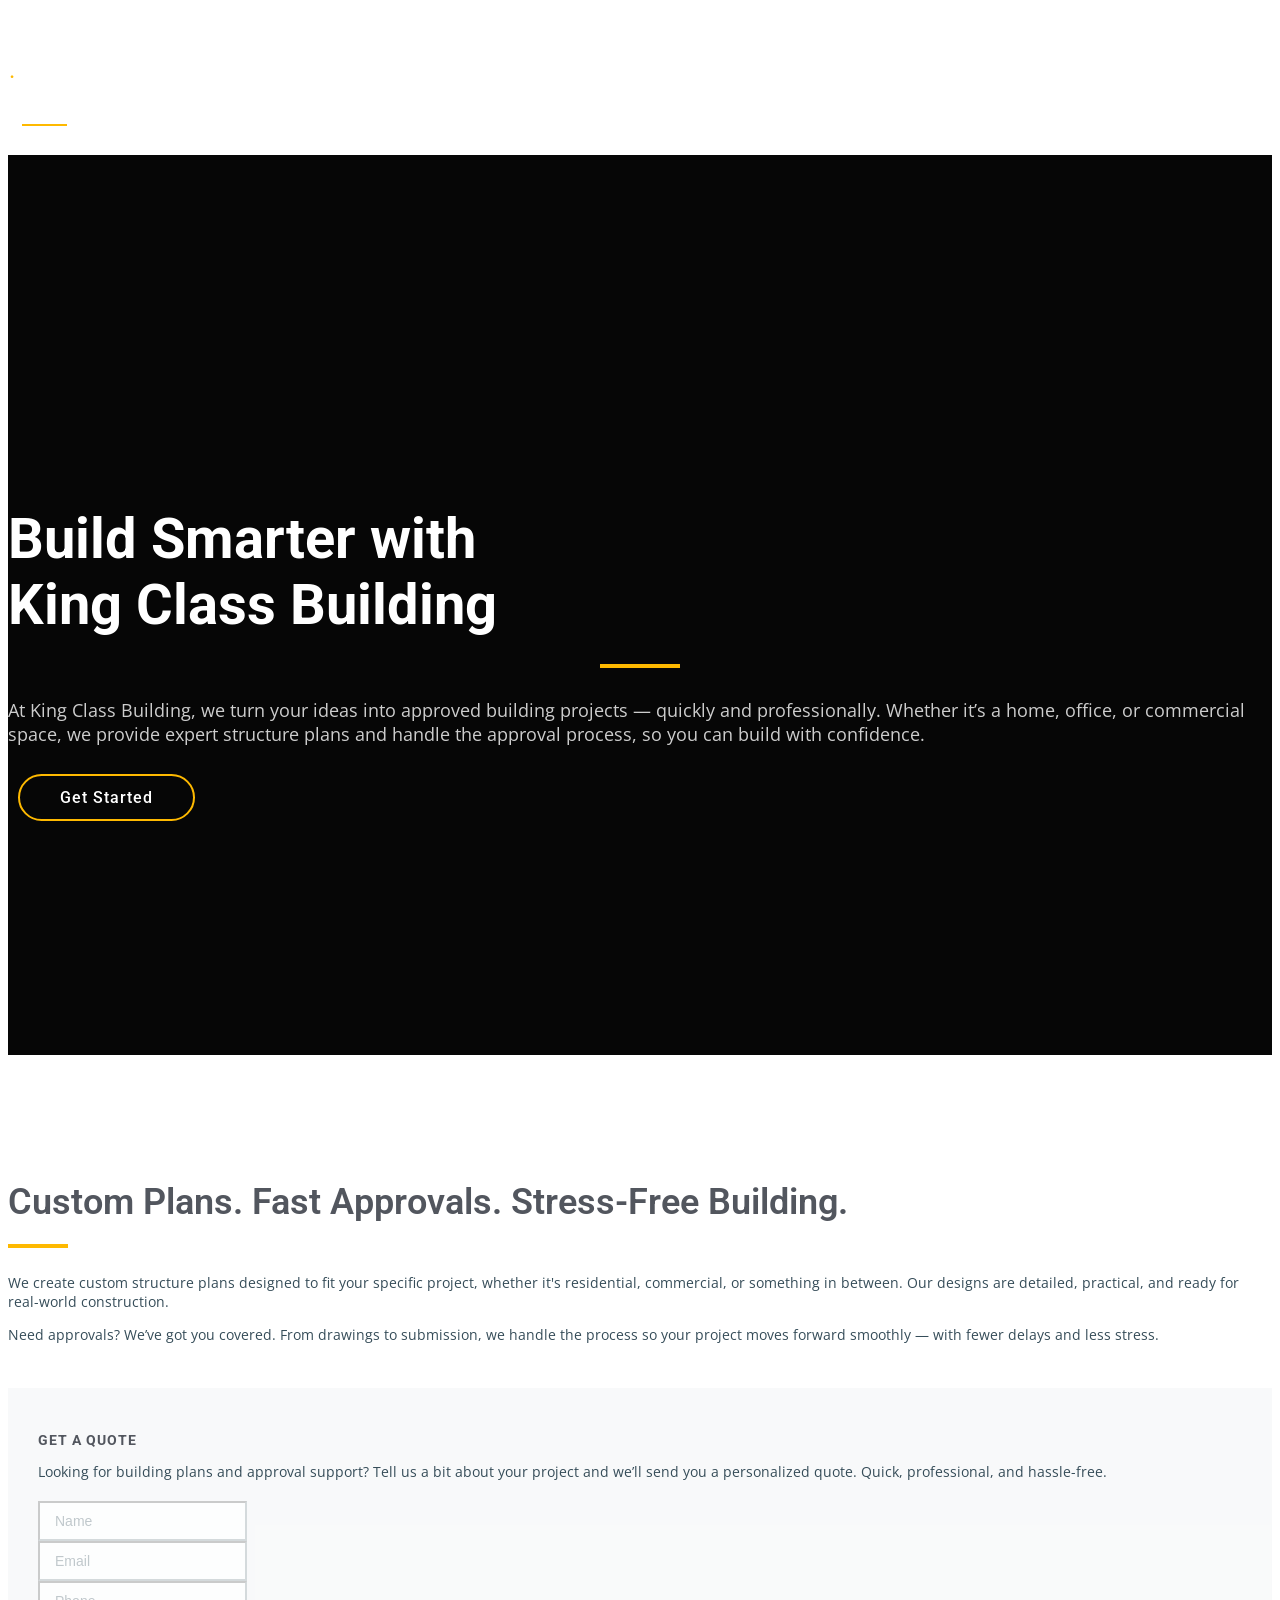
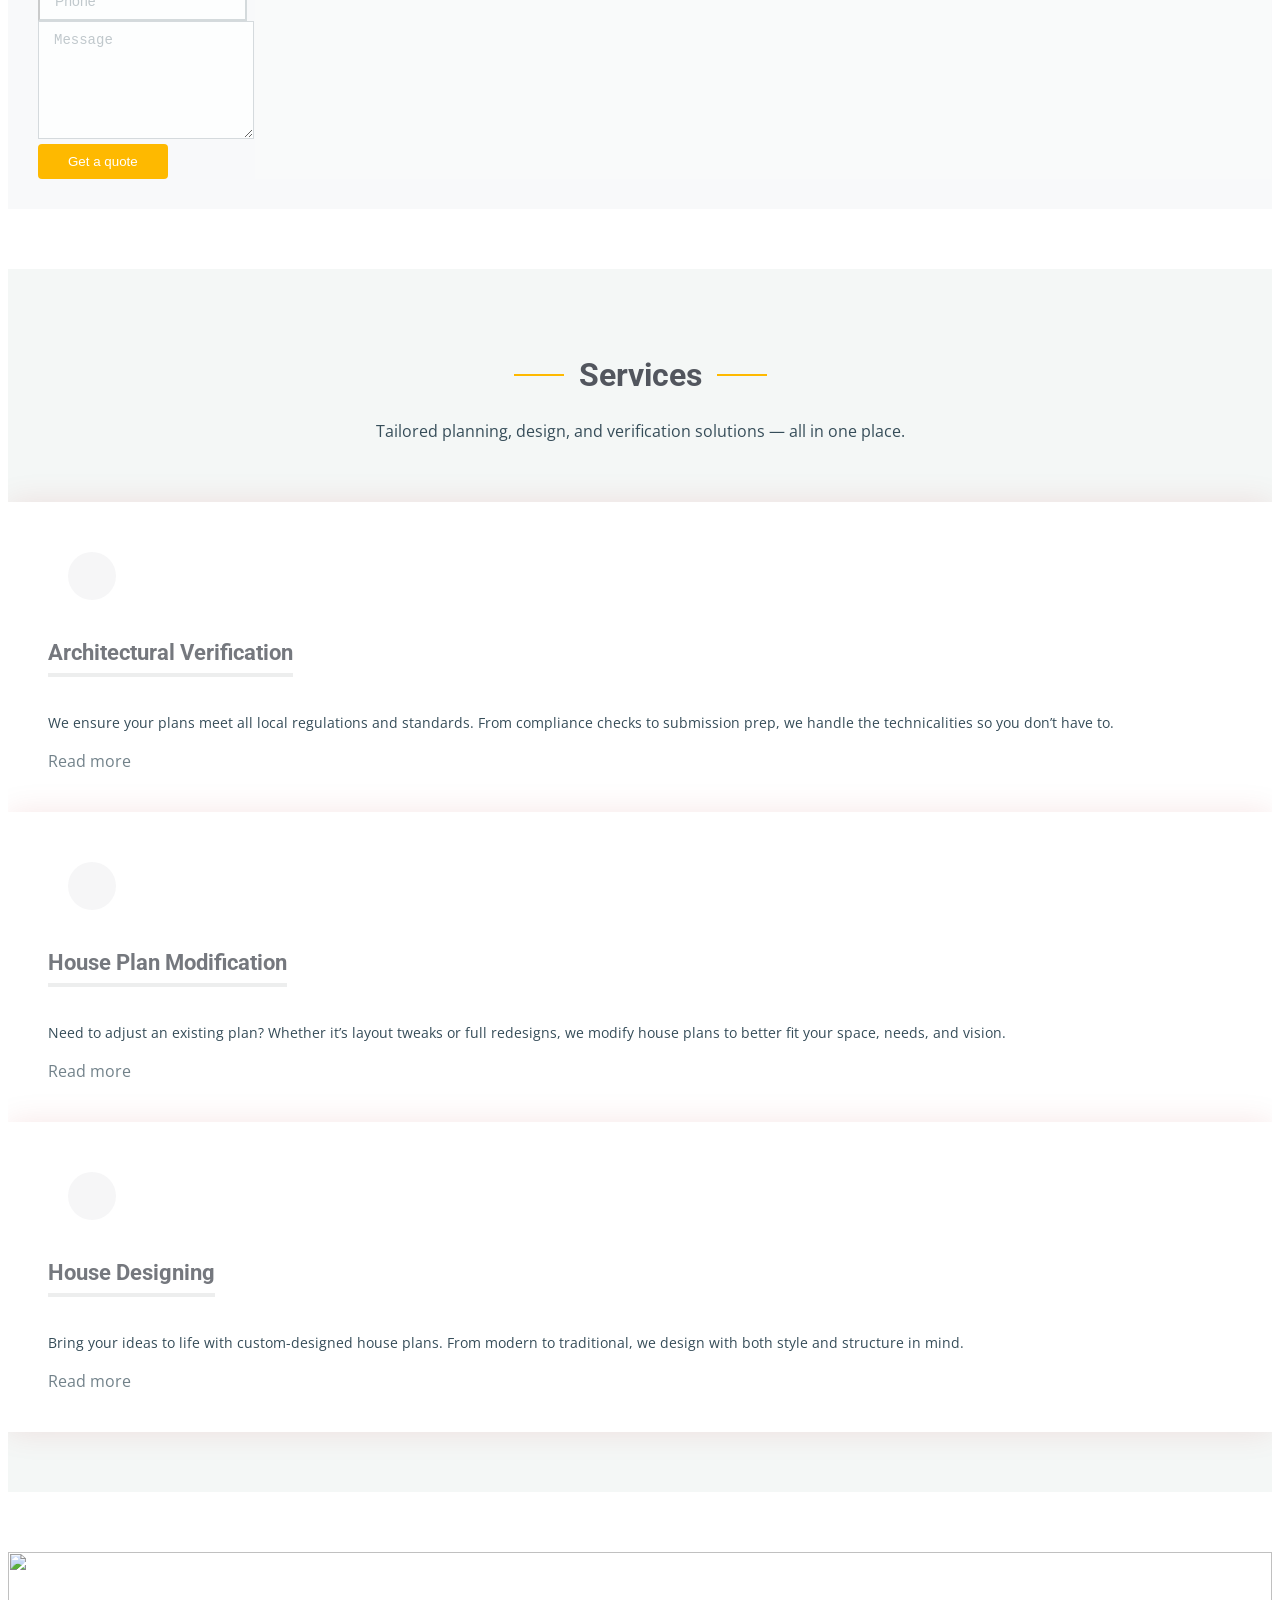
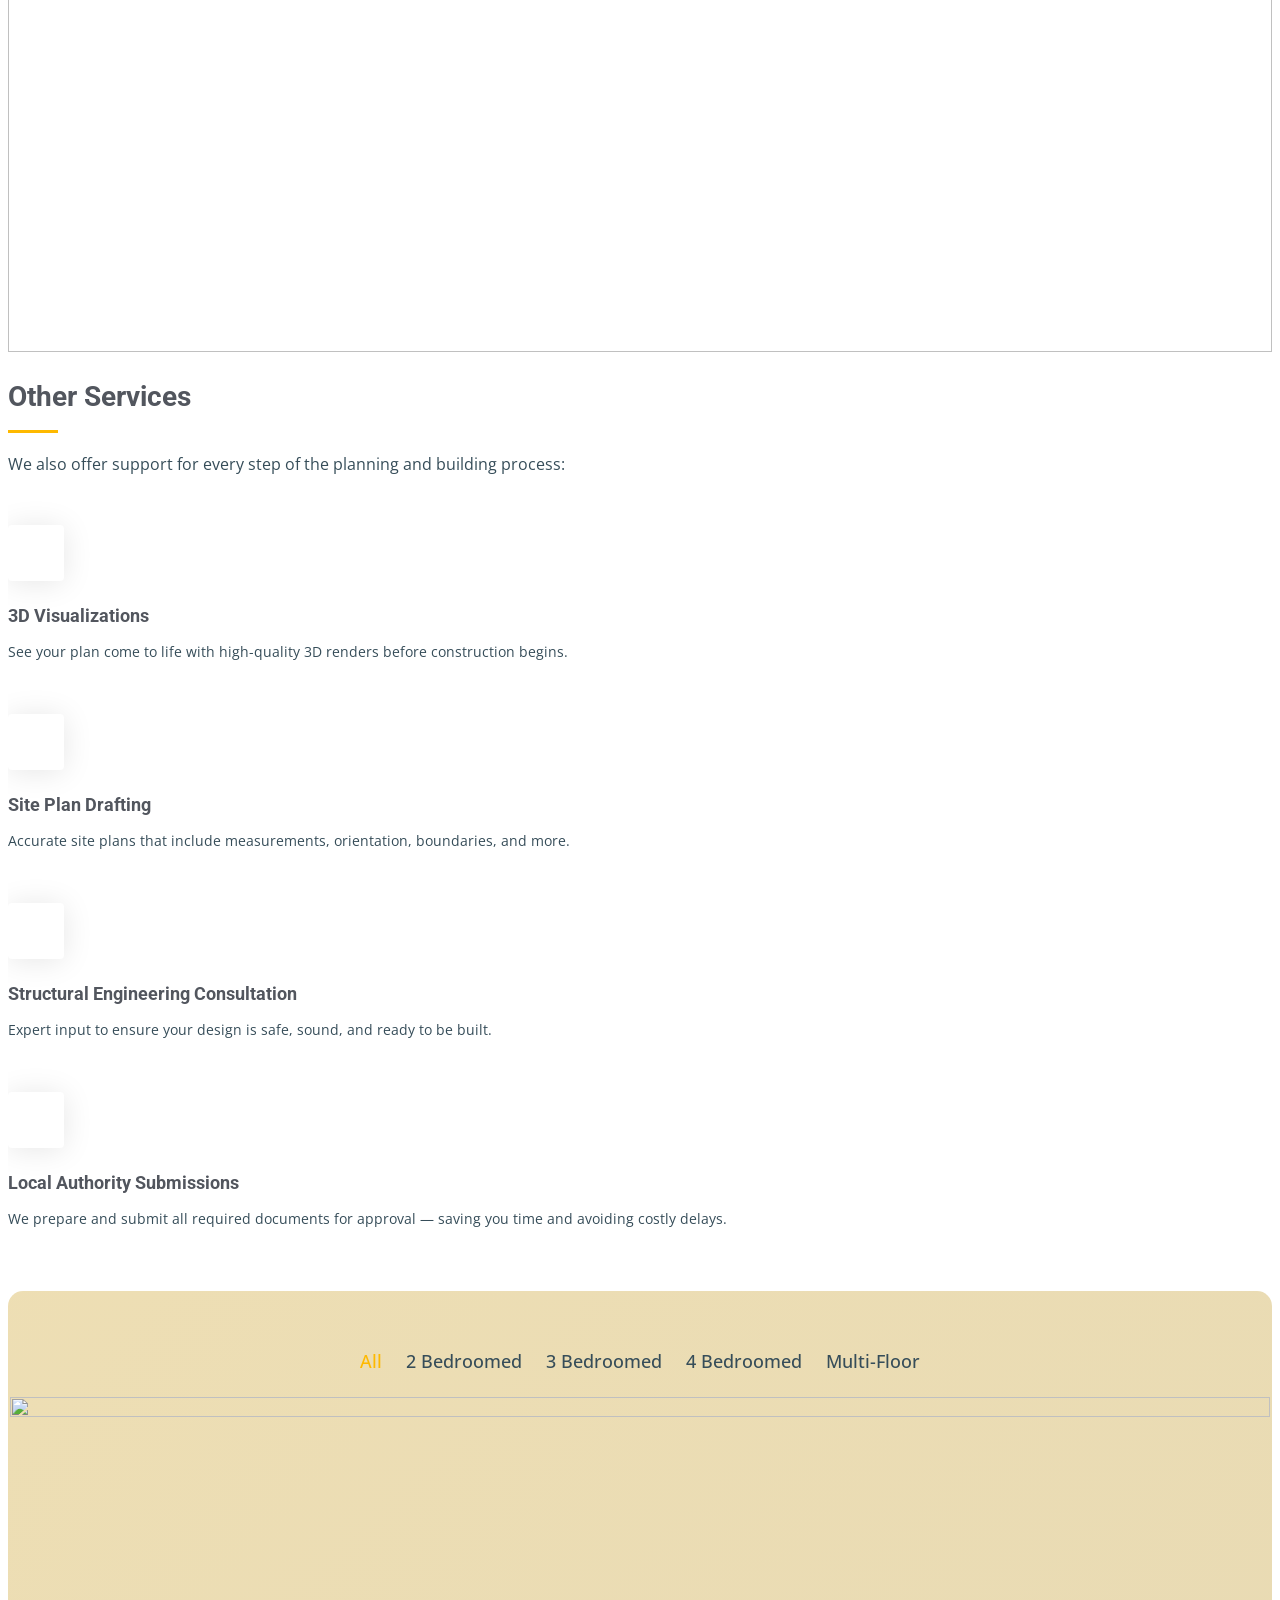
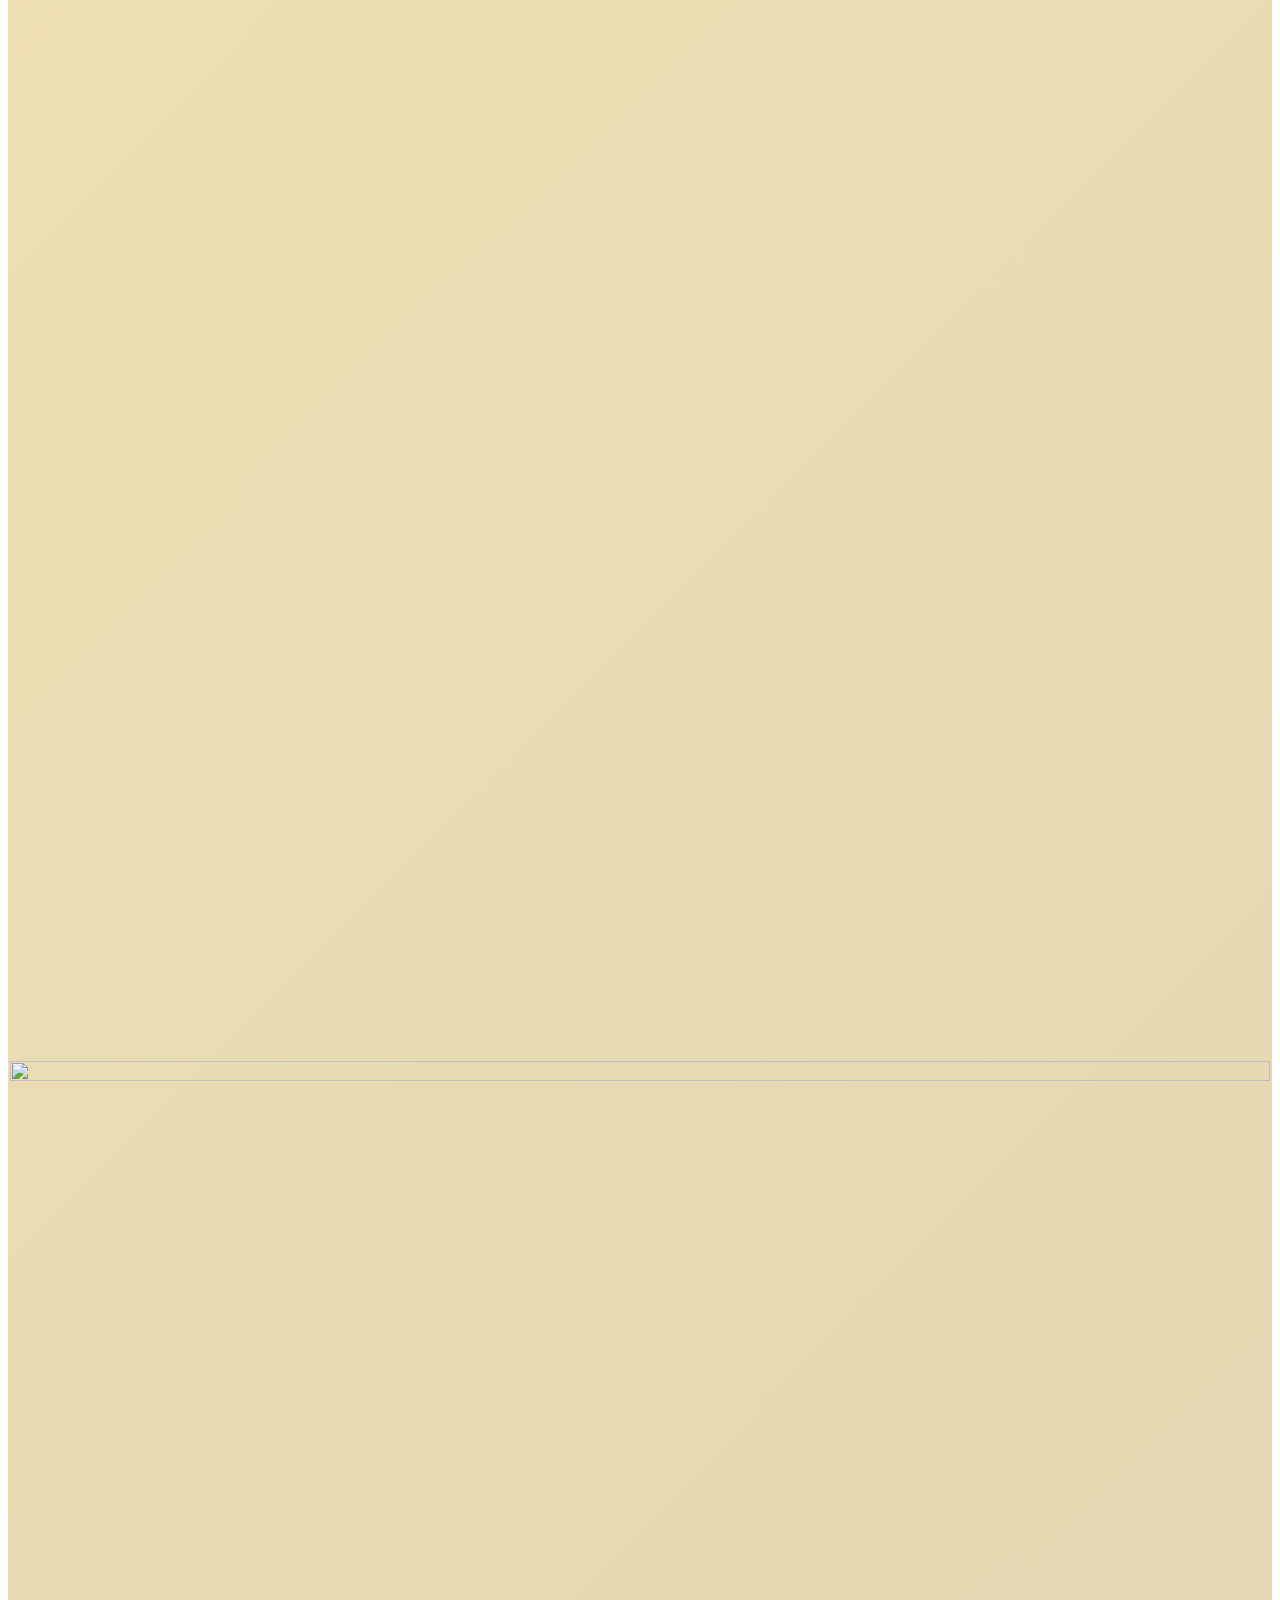
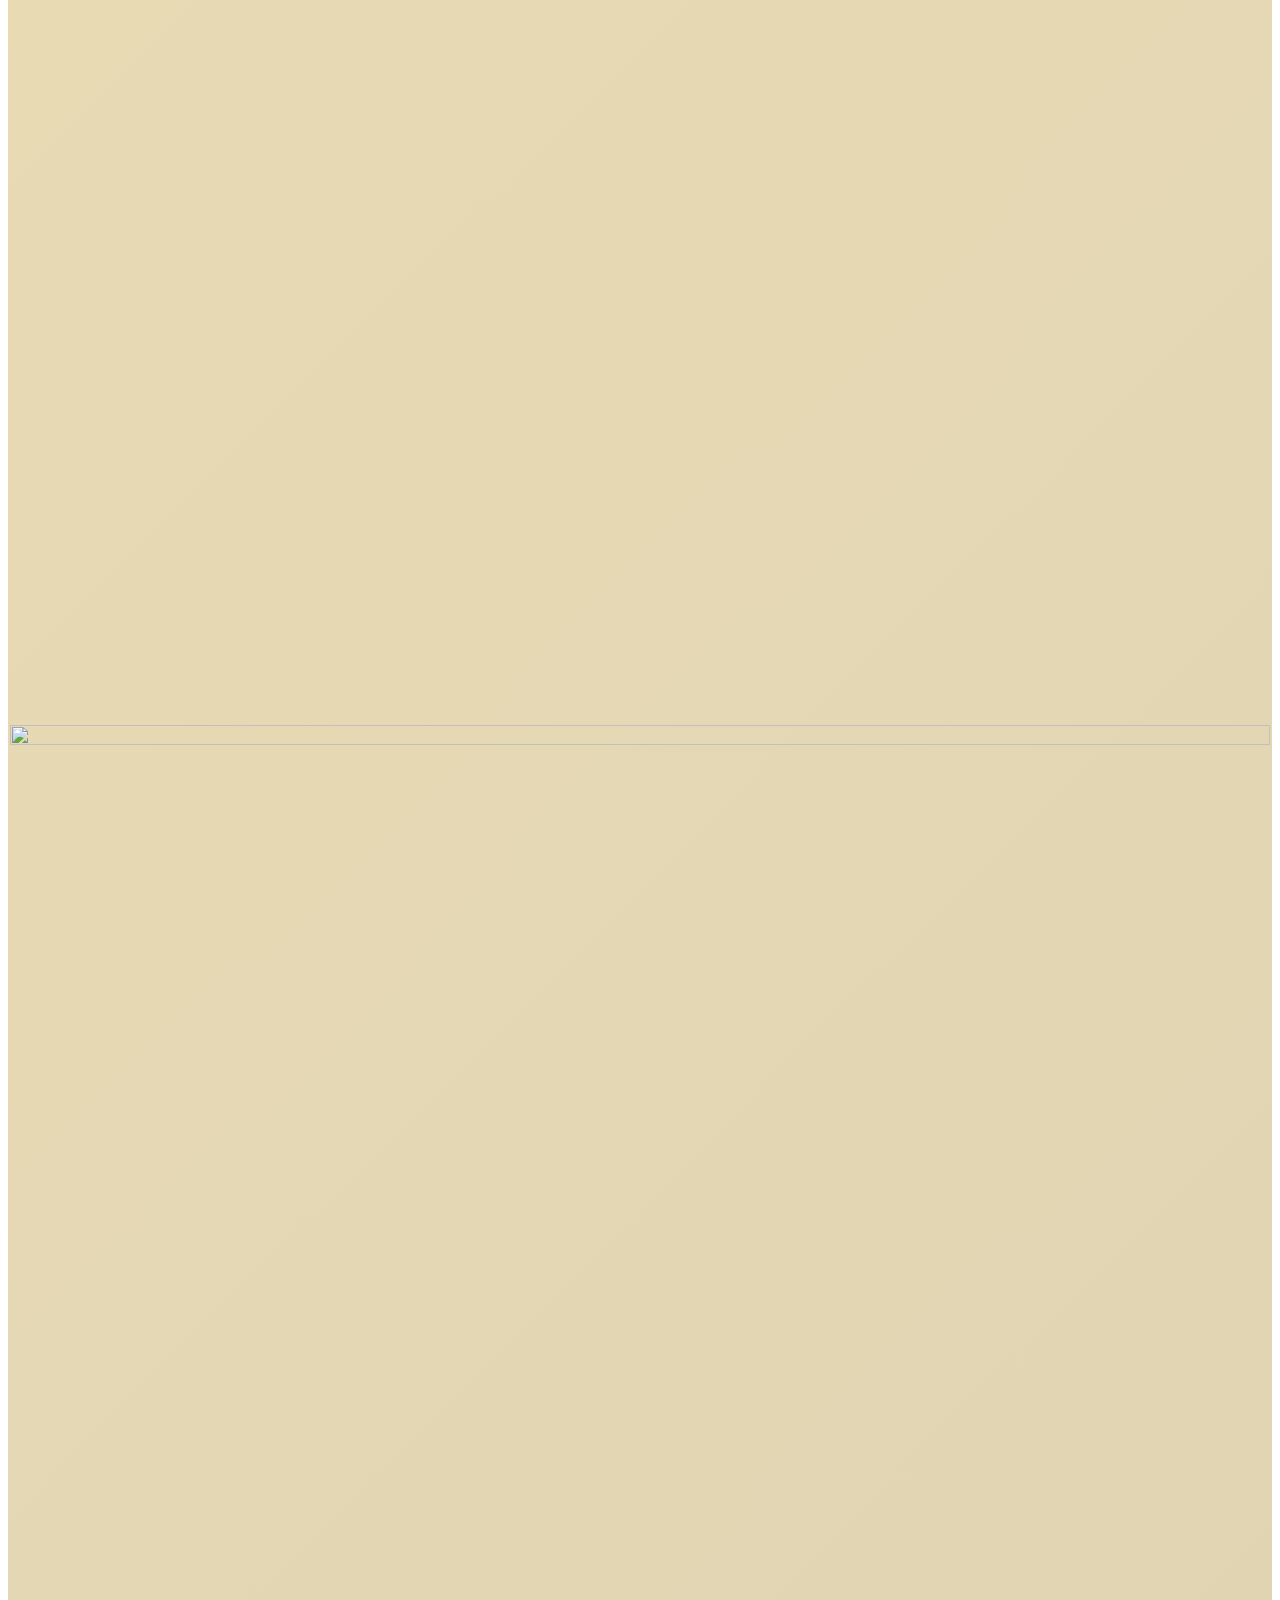
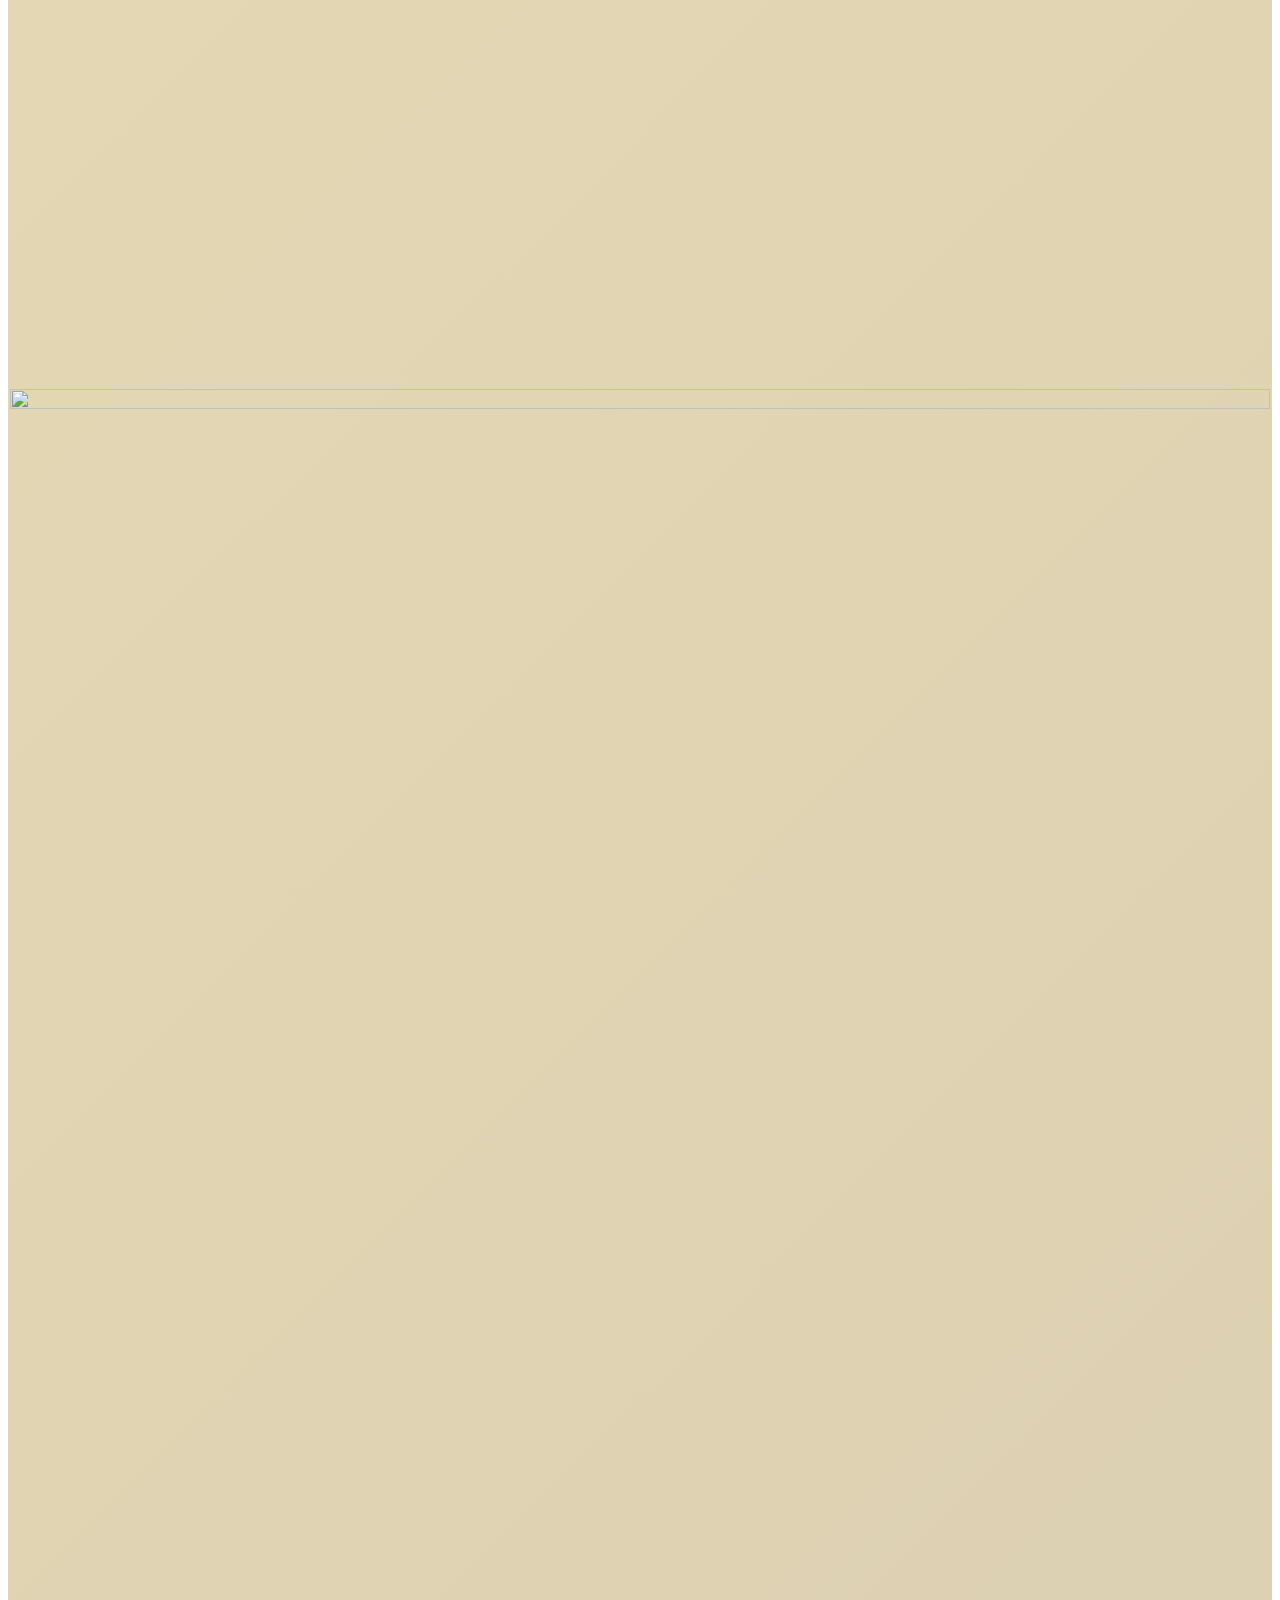
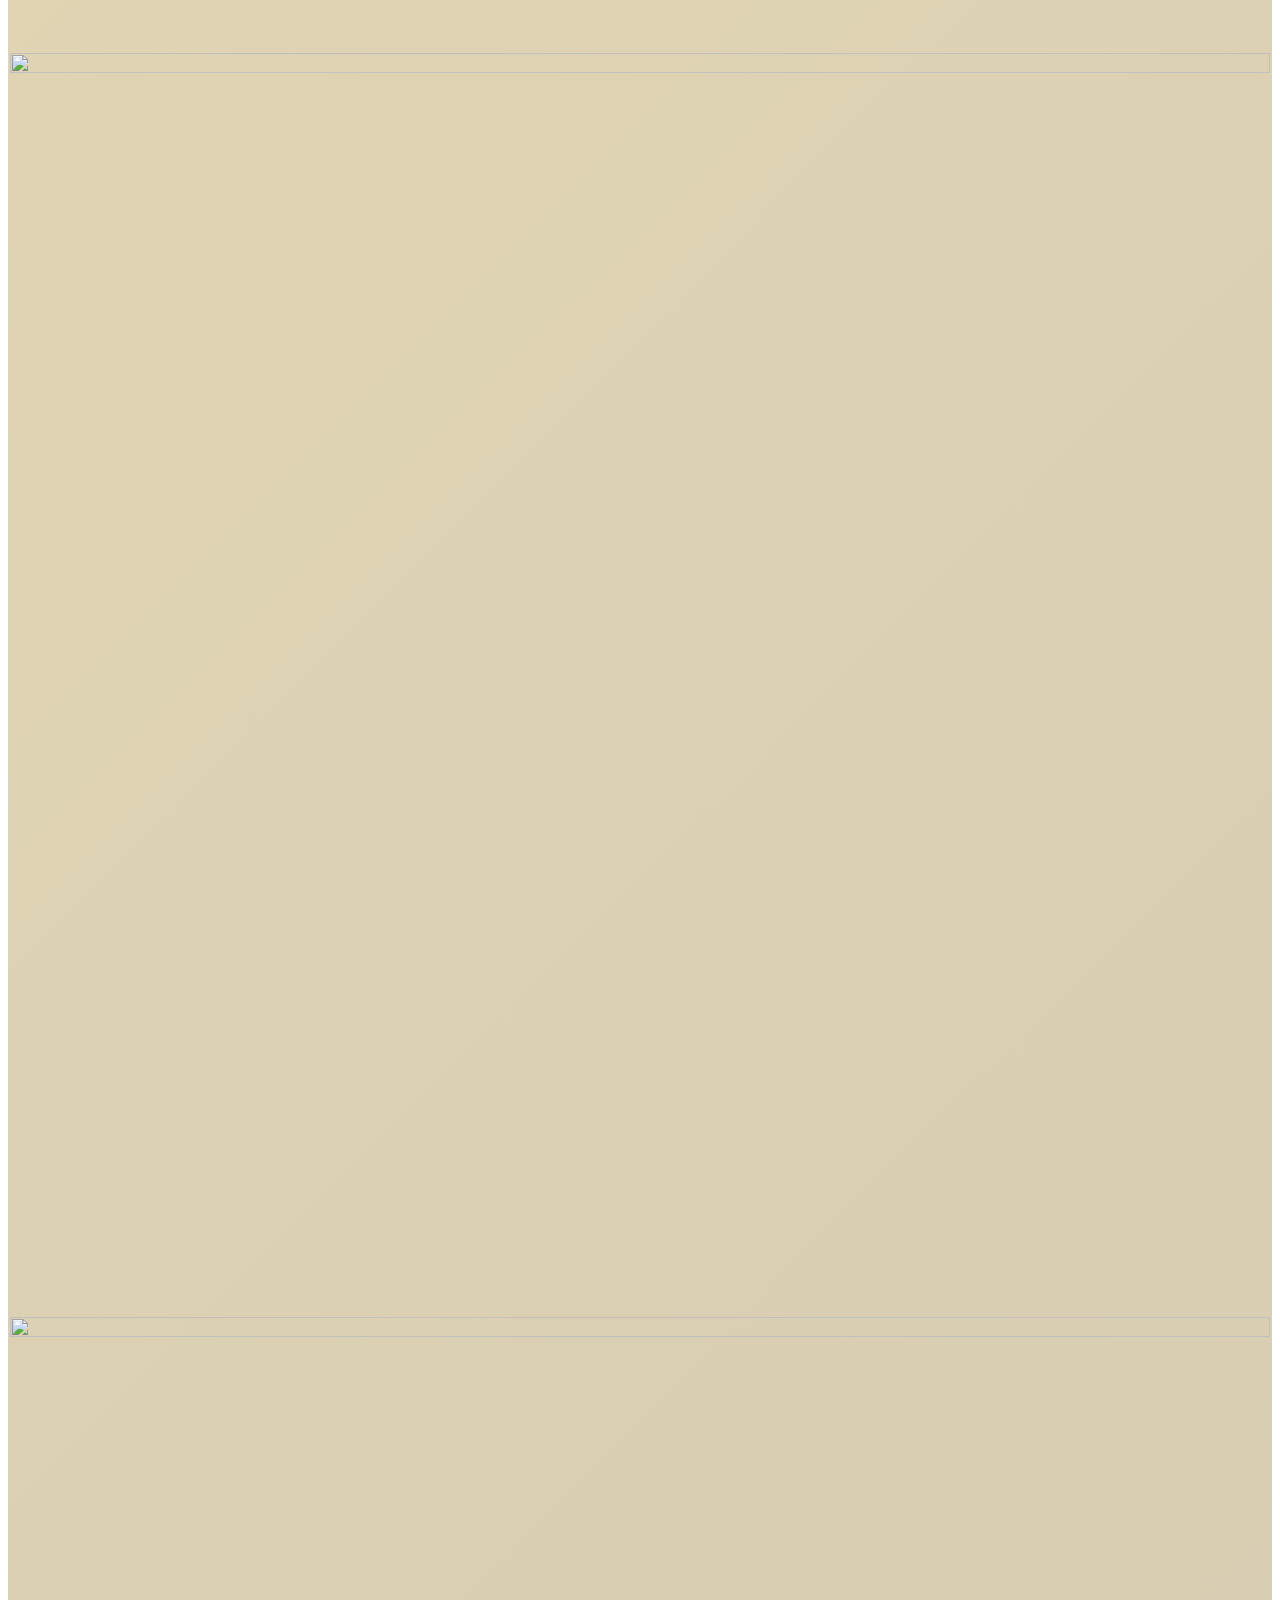
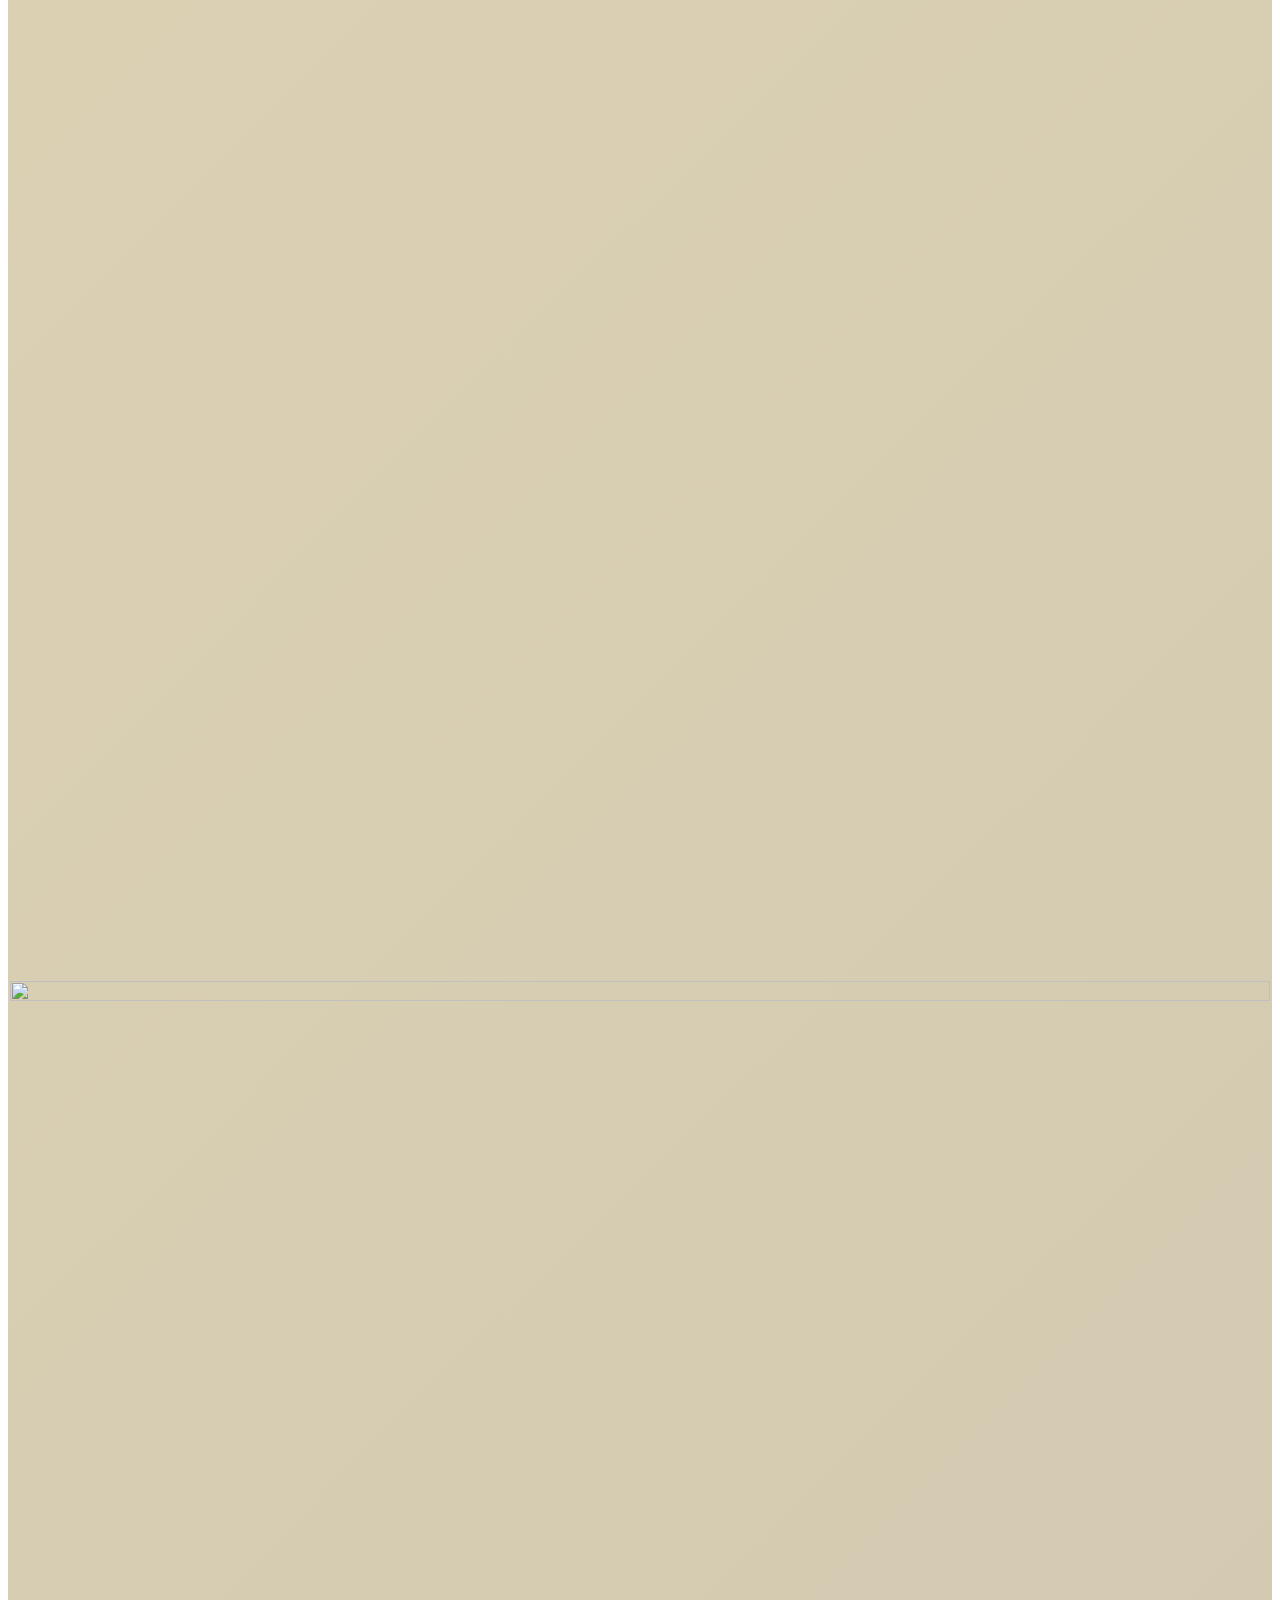
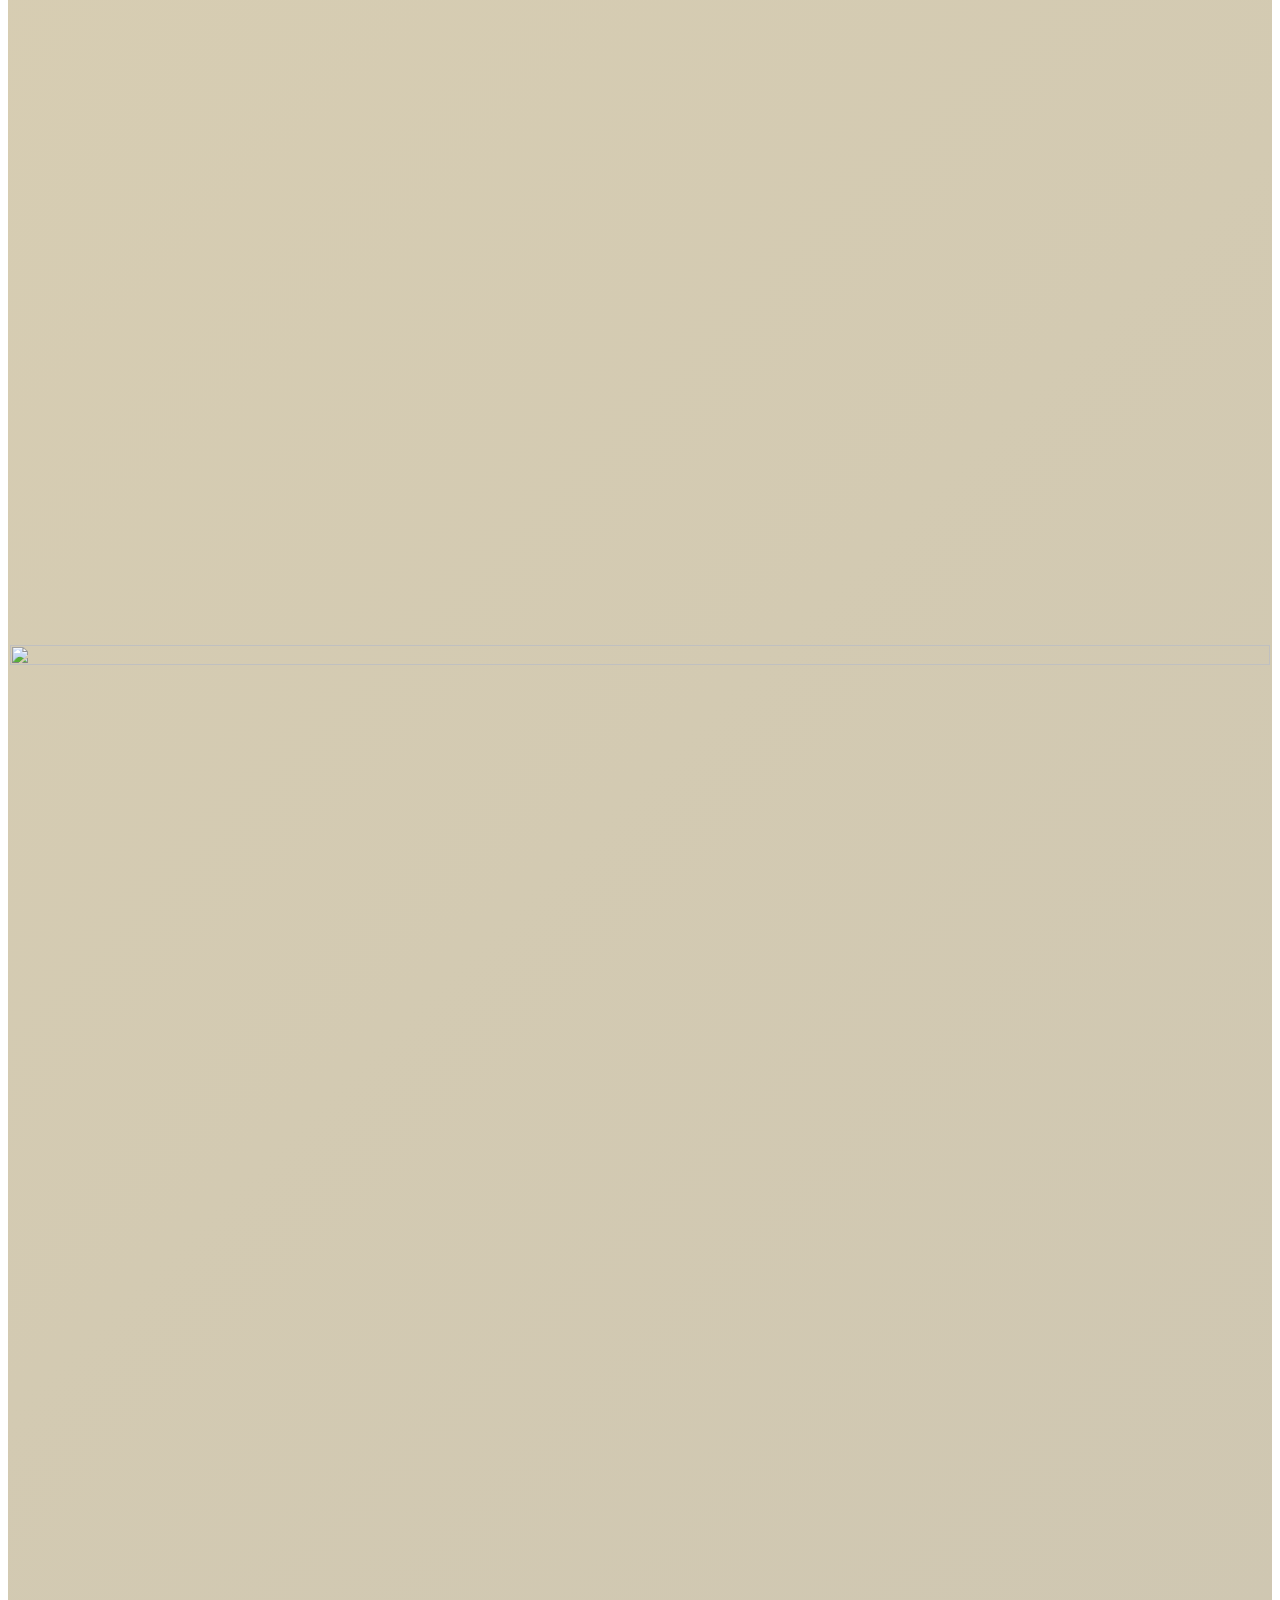
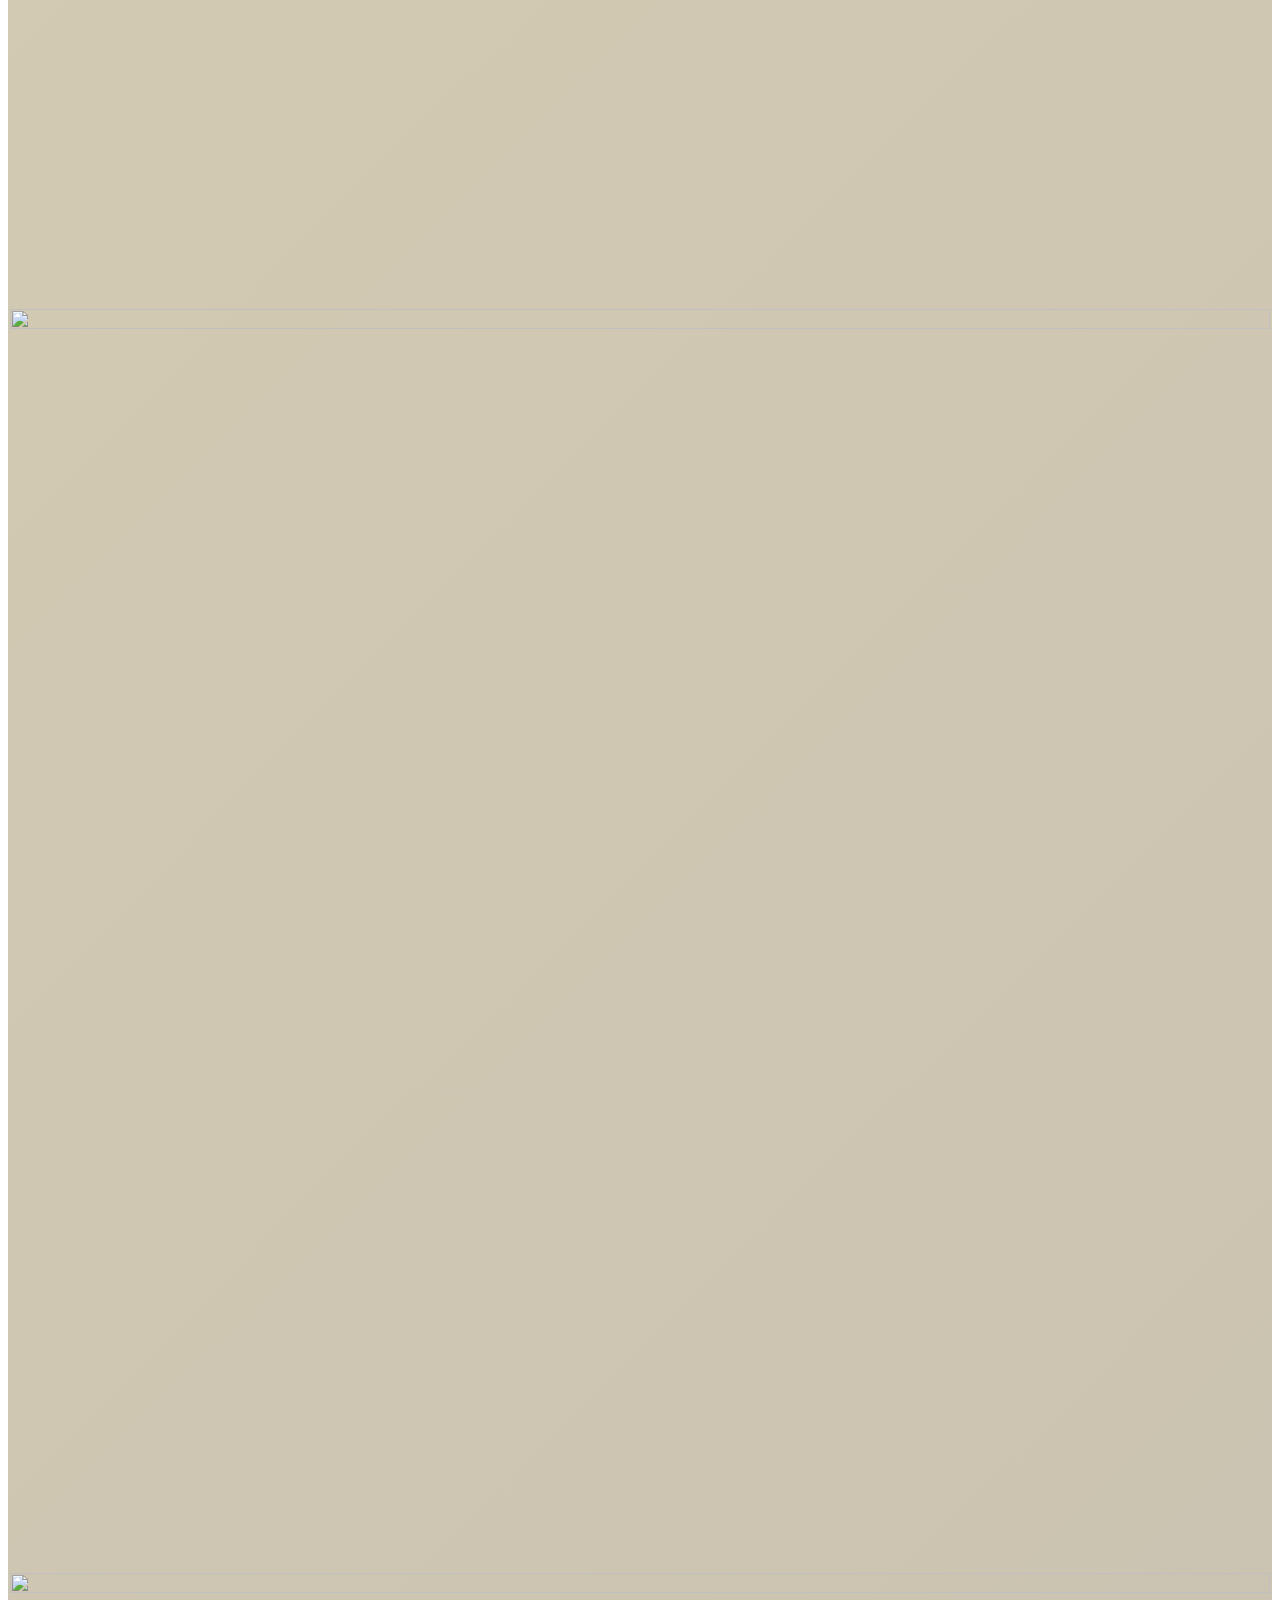
==== index.html @ d7ff25b1 "." ====
<!DOCTYPE html>
<html lang="en">

<head>
  <meta charset="utf-8">
  <meta content="width=device-width, initial-scale=1.0" name="viewport">
  <title>K.C.B</title>
  <meta content="" name="description">
  <meta content="" name="keywords">

  <!-- Favicons -->
  <link href="assets/img/favicon.png" rel="icon">
  <link href="assets/img/apple-touch-icon.png" rel="apple-touch-icon">

  <!-- Fonts -->
  <link href="https://fonts.googleapis.com" rel="preconnect">
  <link href="https://fonts.gstatic.com" rel="preconnect" crossorigin>
  <link href="https://fonts.googleapis.com/css2?family=Roboto:ital,wght@0,100;0,300;0,400;0,500;0,700;0,900;1,100;1,300;1,400;1,500;1,700;1,900&family=Open+Sans:ital,wght@0,300;0,400;0,500;0,600;0,700;0,800;1,300;1,400;1,500;1,600;1,700;1,800&family=Poppins:ital,wght@0,100;0,200;0,300;0,400;0,500;0,600;0,700;0,800;0,900;1,100;1,200;1,300;1,400;1,500;1,600;1,700;1,800;1,900&display=swap" rel="stylesheet">

  <!-- Vendor CSS Files -->
  <link href="assets/vendor/bootstrap/css/bootstrap.min.css" rel="stylesheet">
  <link href="assets/vendor/bootstrap-icons/bootstrap-icons.css" rel="stylesheet">
  <link href="assets/vendor/aos/aos.css" rel="stylesheet">
  <link href="assets/vendor/fontawesome-free/css/all.min.css" rel="stylesheet">
  <link href="assets/vendor/glightbox/css/glightbox.min.css" rel="stylesheet">
  <link href="assets/vendor/swiper/swiper-bundle.min.css" rel="stylesheet">

  <!-- Main CSS File -->
  <link href="assets/css/main.css" rel="stylesheet">
</head>

<body class="index-page">

  <header id="header" class="header d-flex align-items-center fixed-top">
    <div class="container-fluid container-xl position-relative d-flex align-items-center justify-content-between">

      <a href="index.html" class="logo d-flex align-items-center">
        <!-- Uncomment the line below if you also wish to use an image logo -->
        <!-- <img src="assets/img/logo.png" alt=""> -->
        <h1 class="sitename">King Class Building Ltd.</h1> <span>.</span>
      </a>

      <nav id="navmenu" class="navmenu">
        <ul>
          <li><a href="index.html" class="active">Home</a></li>
          <li><a href="about.html">About</a></li>
          <li><a href="services.html">Services</a></li>
          <li><a href="projects.html">Projects</a></li>
          <!--<li><a href="blog.html">Blog</a></li>
          <li class="dropdown"><a href="#"><span>Dropdown</span> <i class="bi bi-chevron-down toggle-dropdown"></i></a>
            <ul>
              <li><a href="#">Dropdown 1</a></li>
              <li class="dropdown"><a href="#"><span>Deep Dropdown</span> <i class="bi bi-chevron-down toggle-dropdown"></i></a>
                <ul>
                  <li><a href="#">Deep Dropdown 1</a></li>
                  <li><a href="#">Deep Dropdown 2</a></li>
                  <li><a href="#">Deep Dropdown 3</a></li>
                  <li><a href="#">Deep Dropdown 4</a></li>
                  <li><a href="#">Deep Dropdown 5</a></li>
                </ul>
              </li>
              <li><a href="#">Dropdown 2</a></li>
              <li><a href="#">Dropdown 3</a></li>
              <li><a href="#">Dropdown 4</a></li>
            </ul>
          </li>-->
          <li><a href="contact.html">Contact</a></li>
        </ul>
        <i class="mobile-nav-toggle d-xl-none bi bi-list"></i>
      </nav>

    </div>
  </header>

  <main class="main">

    <!-- Hero Section -->
    <section id="hero" class="hero section dark-background">

      <div class="info d-flex align-items-center">
        <div class="container">
          <div class="row justify-content-center" data-aos="fade-up" data-aos-delay="100">
            <div class="col-lg-6 text-center">
              <h2>Build Smarter with <br> King Class Building</h2>
              <p>At King Class Building, we turn your ideas into approved building projects — quickly and professionally. Whether it’s a home, office, or commercial space, we provide expert structure plans and handle the approval process, so you can build with confidence.</p>
              <a href="#get-started" class="btn-get-started">Get Started</a>
            </div>
          </div>
        </div>
      </div>

      <div id="hero-carousel" class="carousel slide" data-bs-ride="carousel" data-bs-interval="5000">

        <div class="carousel-item">
          <img src="assets/img/hero-carousel/HC.jpg" alt="">
        </div>

        <div class="carousel-item active">
          <img src="assets/img/hero-carousel/HC1.jpg" alt="">
        </div>

        <div class="carousel-item">
          <img src="assets/img/hero-carousel/HC2.jpg" alt="">
        </div>

        <div class="carousel-item">
          <img src="assets/img/hero-carousel/HC3.jpg" alt="">
        </div>

        <div class="carousel-item">
          <img src="assets/img/hero-carousel/HC4.jpg" alt="">
        </div>

        <a class="carousel-control-prev" href="#hero-carousel" role="button" data-bs-slide="prev">
          <span class="carousel-control-prev-icon bi bi-chevron-left" aria-hidden="true"></span>
        </a>

        <a class="carousel-control-next" href="#hero-carousel" role="button" data-bs-slide="next">
          <span class="carousel-control-next-icon bi bi-chevron-right" aria-hidden="true"></span>
        </a>

      </div>

    </section><!-- /Hero Section -->

    <!-- Get Started Section -->
    <section id="get-started" class="get-started section">

      <div class="container">

        <div class="row justify-content-between gy-4">

          <div class="col-lg-6 d-flex align-items-center" data-aos="zoom-out" data-aos-delay="100">
            <div class="content">
              <h3>Custom Plans. Fast Approvals. Stress-Free Building.</h3>
              <p>We create custom structure plans designed to fit your specific project, whether it's residential, commercial, or something in between. Our designs are detailed, practical, and ready for real-world construction.
              </p>
              <p>Need approvals? We’ve got you covered. From drawings to submission, we handle the process so your project moves forward smoothly — with fewer delays and less stress.</p>
            </div>
          </div>

          <div class="col-lg-5" data-aos="zoom-out" data-aos-delay="200">
            <form action="forms/quote.php" method="post" class="php-email-form">
              <h3>Get a quote</h3>
              <p>Looking for building plans and approval support? Tell us a bit about your project and we’ll send you a personalized quote. Quick, professional, and hassle-free.</p>
              <div class="row gy-3">

                <div class="col-12">
                  <input type="text" name="name" class="form-control" placeholder="Name" required="">
                </div>

                <div class="col-12 ">
                  <input type="email" class="form-control" name="email" placeholder="Email" required="">
                </div>

                <div class="col-12">
                  <input type="text" class="form-control" name="phone" placeholder="Phone" required="">
                </div>

                <div class="col-12">
                  <textarea class="form-control" name="message" rows="6" placeholder="Message" required=""></textarea>
                </div>

                <div class="col-12 text-center">
                  <div class="loading">Loading</div>
                  <div class="error-message"></div>
                  <div class="sent-message">Your quote request has been sent successfully. Thank you!</div>

                  <button type="submit">Get a quote</button>
                </div>

              </div>
            </form>
          </div><!-- End Quote Form -->

        </div>

      </div>

    </section><!-- /Get Started Section -->


    <!-- Services Section -->
    <section id="services" class="services section light-background">

      <!-- Section Title -->
      <div class="container section-title" data-aos="fade-up">
        <h2>Services</h2>
        <p>Tailored planning, design, and verification solutions — all in one place.</p>
      </div><!-- End Section Title -->

      <div class="container">

        <div class="row gy-4">

          <div class="col-lg-4 col-md-6" data-aos="fade-up" data-aos-delay="100">
            <div class="service-item  position-relative">
              <div class="icon">
                <i class="fa-solid fa-mountain-city"></i>
              </div>
              <h3>Architectural Verification</h3>
              <p>We ensure your plans meet all local regulations and standards. From compliance checks to submission prep, we handle the technicalities so you don’t have to.</p>
              <a href="services.html" class="readmore stretched-link">Read more <i class="bi bi-arrow-right"></i></a>
            </div>
          </div><!-- End Service Item -->

          <div class="col-lg-4 col-md-6" data-aos="fade-up" data-aos-delay="200">
            <div class="service-item position-relative">
              <div class="icon">
                <i class="fa-solid fa-arrow-up-from-ground-water"></i>
              </div>
              <h3>House Plan Modification</h3>
              <p>Need to adjust an existing plan? Whether it’s layout tweaks or full redesigns, we modify house plans to better fit your space, needs, and vision.</p>
              <a href="services.html" class="readmore stretched-link">Read more <i class="bi bi-arrow-right"></i></a>
            </div>
          </div><!-- End Service Item -->

          <div class="col-lg-4 col-md-6" data-aos="fade-up" data-aos-delay="300">
            <div class="service-item position-relative">
              <div class="icon">
                <i class="fa-solid fa-compass-drafting"></i>
              </div>
              <h3>House Designing</h3>
              <p>Bring your ideas to life with custom-designed house plans. From modern to traditional, we design with both style and structure in mind.</p>
              <a href="services.html" class="readmore stretched-link">Read more <i class="bi bi-arrow-right"></i></a>
            </div>
          </div><!-- End Service Item -->

          <!--<div class="col-lg-4 col-md-6" data-aos="fade-up" data-aos-delay="400">
            <div class="service-item position-relative">
              <div class="icon">
                <i class="fa-solid fa-trowel-bricks"></i>
              </div>
              <h3>Asperiores Commodit</h3>
              <p>Non et temporibus minus omnis sed dolor esse consequatur. Cupiditate sed error ea fuga sit provident adipisci neque.</p>
              <a href="#" class="readmore stretched-link">Read more <i class="bi bi-arrow-right"></i></a>
            </div>
          </div> End Service Item 

          <div class="col-lg-4 col-md-6" data-aos="fade-up" data-aos-delay="500">
            <div class="service-item position-relative">
              <div class="icon">
                <i class="fa-solid fa-helmet-safety"></i>
              </div>
              <h3>Velit Doloremque</h3>
              <p>Cumque et suscipit saepe. Est maiores autem enim facilis ut aut ipsam corporis aut. Sed animi at autem alias eius labore.</p>
              <a href="#" class="readmore stretched-link">Read more <i class="bi bi-arrow-right"></i></a>
            </div>
          </div> End Service Item 

          <div class="col-lg-4 col-md-6" data-aos="fade-up" data-aos-delay="600">
            <div class="service-item position-relative">
              <div class="icon">
                <i class="fa-solid fa-arrow-up-from-ground-water"></i>
              </div>
              <h3>Dolori Architecto</h3>
              <p>Hic molestias ea quibusdam eos. Fugiat enim doloremque aut neque non et debitis iure. Corrupti recusandae ducimus enim.</p>
              <a href="#" class="readmore stretched-link">Read more <i class="bi bi-arrow-right"></i></a>
            </div>
          </div> End Service Item -->

        </div>

      </div>

    </section><!-- /Services Section -->

    <!-- Alt Services Section -->
    <section id="alt-services" class="alt-services section">

      <div class="container">

        <div class="row justify-content-around gy-4">
          <div class="features-image col-lg-6" data-aos="fade-up" data-aos-delay="100"><img src="assets/img/AS.jpg" alt=""></div>

          <div class="col-lg-5 d-flex flex-column justify-content-center" data-aos="fade-up" data-aos-delay="200">
            <h3>Other Services</h3>
            <p>We also offer support for every step of the planning and building process:</p>

            <div class="icon-box d-flex position-relative" data-aos="fade-up" data-aos-delay="300">
              <i class="bi bi-easel flex-shrink-0"></i>
              <div>
                <h4><a href="" class="stretched-link">3D Visualizations</a></h4>
                <p>See your plan come to life with high-quality 3D renders before construction begins.</p>
              </div>
            </div><!-- End Icon Box -->

            <div class="icon-box d-flex position-relative" data-aos="fade-up" data-aos-delay="400">
              <i class="bi bi-patch-check flex-shrink-0"></i>
              <div>
                <h4><a href="" class="stretched-link">Site Plan Drafting</a></h4>
                <p>Accurate site plans that include measurements, orientation, boundaries, and more.</p>
              </div>
            </div><!-- End Icon Box -->

            <div class="icon-box d-flex position-relative" data-aos="fade-up" data-aos-delay="500">
              <i class="bi bi-brightness-high flex-shrink-0"></i>
              <div>
                <h4><a href="" class="stretched-link">Structural Engineering Consultation</a></h4>
                <p>Expert input to ensure your design is safe, sound, and ready to be built.</p>
              </div>
            </div><!-- End Icon Box -->

            <div class="icon-box d-flex position-relative" data-aos="fade-up" data-aos-delay="600">
              <i class="bi bi-brightness-high flex-shrink-0"></i>
              <div>
                <h4><a href="" class="stretched-link">Local Authority Submissions</a></h4>
                <p>We prepare and submit all required documents for approval — saving you time and avoiding costly delays.</p>
              </div>
            </div><!-- End Icon Box -->

          </div>
        </div>

      </div>

    </section><!-- /Alt Services Section -->

    <!-- Features Section
    <section id="features" class="features section">

      <div class="container">

        <ul class="nav nav-tabs row  g-2 d-flex" data-aos="fade-up" data-aos-delay="100" role="tablist">

          <li class="nav-item col-3" role="presentation">
            <a class="nav-link active show" data-bs-toggle="tab" data-bs-target="#features-tab-1" aria-selected="true" role="tab">
              <h4>Modisit</h4>
            </a>
          </li>

          <li class="nav-item col-3" role="presentation">
            <a class="nav-link" data-bs-toggle="tab" data-bs-target="#features-tab-2" aria-selected="false" tabindex="-1" role="tab">
              <h4>Praesenti</h4>
            </a>

          </li>
          <li class="nav-item col-3" role="presentation">
            <a class="nav-link" data-bs-toggle="tab" data-bs-target="#features-tab-3" aria-selected="false" tabindex="-1" role="tab">
              <h4>Explica</h4>
            </a>
          </li>

          <li class="nav-item col-3" role="presentation">
            <a class="nav-link" data-bs-toggle="tab" data-bs-target="#features-tab-4" aria-selected="false" tabindex="-1" role="tab">
              <h4>Nostrum</h4>
            </a>
          </li>

        </ul>

        <div class="tab-content" data-aos="fade-up" data-aos-delay="200">

          <div class="tab-pane fade active show" id="features-tab-1" role="tabpanel">
            <div class="row">
              <div class="col-lg-6 order-2 order-lg-1 mt-3 mt-lg-0 d-flex flex-column justify-content-center">
                <h3>Voluptatem dignissimos provident</h3>
                <p class="fst-italic">
                  Lorem ipsum dolor sit amet, consectetur adipiscing elit, sed do eiusmod tempor incididunt ut labore et dolore
                  magna aliqua.
                </p>
                <ul>
                  <li><i class="bi bi-check2-all"></i> <span>Ullamco laboris nisi ut aliquip ex ea commodo consequat.</span></li>
                  <li><i class="bi bi-check2-all"></i> <span>Duis aute irure dolor in reprehenderit in voluptate velit.</span></li>
                  <li><i class="bi bi-check2-all"></i> <span>Ullamco laboris nisi ut aliquip ex ea commodo consequat. Duis aute irure dolor in reprehenderit in voluptate trideta storacalaperda mastiro dolore eu fugiat nulla pariatur.</span></li>
                </ul>
              </div>
              <div class="col-lg-6 order-1 order-lg-2 text-center">
                <img src="assets/img/features-1.jpg" alt="" class="img-fluid">
              </div>
            </div>
          </div>

          <div class="tab-pane fade" id="features-tab-2" role="tabpanel">
            <div class="row">
              <div class="col-lg-6 order-2 order-lg-1 mt-3 mt-lg-0 d-flex flex-column justify-content-center">
                <h3>Neque exercitationem debitis</h3>
                <p class="fst-italic">
                  Lorem ipsum dolor sit amet, consectetur adipiscing elit, sed do eiusmod tempor incididunt ut labore et dolore
                  magna aliqua.
                </p>
                <ul>
                  <li><i class="bi bi-check2-all"></i> <span>Ullamco laboris nisi ut aliquip ex ea commodo consequat.</span></li>
                  <li><i class="bi bi-check2-all"></i> <span>Duis aute irure dolor in reprehenderit in voluptate velit.</span></li>
                  <li><i class="bi bi-check2-all"></i> <span>Provident mollitia neque rerum asperiores dolores quos qui a. Ipsum neque dolor voluptate nisi sed.</span></li>
                  <li><i class="bi bi-check2-all"></i> <span>Ullamco laboris nisi ut aliquip ex ea commodo consequat. Duis aute irure dolor in reprehenderit in voluptate trideta storacalaperda mastiro dolore eu fugiat nulla pariatur.</span></li>
                </ul>
              </div>
              <div class="col-lg-6 order-1 order-lg-2 text-center">
                <img src="assets/img/features-2.jpg" alt="" class="img-fluid">
              </div>
            </div>
          </div>

          <div class="tab-pane fade" id="features-tab-3" role="tabpanel">
            <div class="row">
              <div class="col-lg-6 order-2 order-lg-1 mt-3 mt-lg-0 d-flex flex-column justify-content-center">
                <h3>Voluptatibus commodi accusamu</h3>
                <ul>
                  <li><i class="bi bi-check2-all"></i> <span>Ullamco laboris nisi ut aliquip ex ea commodo consequat.</span></li>
                  <li><i class="bi bi-check2-all"></i> <span>Duis aute irure dolor in reprehenderit in voluptate velit.</span></li>
                  <li><i class="bi bi-check2-all"></i> <span>Provident mollitia neque rerum asperiores dolores quos qui a. Ipsum neque dolor voluptate nisi sed.</span></li>
                </ul>
                <p class="fst-italic">
                  Lorem ipsum dolor sit amet, consectetur adipiscing elit, sed do eiusmod tempor incididunt ut labore et dolore
                  magna aliqua.
                </p>
              </div>
              <div class="col-lg-6 order-1 order-lg-2 text-center">
                <img src="assets/img/features-3.jpg" alt="" class="img-fluid">
              </div>
            </div>
          </div>

          <div class="tab-pane fade" id="features-tab-4" role="tabpanel">
            <div class="row">
              <div class="col-lg-6 order-2 order-lg-1 mt-3 mt-lg-0 d-flex flex-column justify-content-center">
                <h3>Omnis fugiat ea explicabo sunt</h3>
                <p class="fst-italic">
                  Lorem ipsum dolor sit amet, consectetur adipiscing elit, sed do eiusmod tempor incididunt ut labore et dolore
                  magna aliqua.
                </p>
                <ul>
                  <li><i class="bi bi-check2-all"></i> <span>Ullamco laboris nisi ut aliquip ex ea commodo consequat.</span></li>
                  <li><i class="bi bi-check2-all"></i> <span>Duis aute irure dolor in reprehenderit in voluptate velit.</span></li>
                  <li><i class="bi bi-check2-all"></i> <span>Ullamco laboris nisi ut aliquip ex ea commodo consequat. Duis aute irure dolor in reprehenderit in voluptate trideta storacalaperda mastiro dolore eu fugiat nulla pariatur.</span></li>
                </ul>
              </div>
              <div class="col-lg-6 order-1 order-lg-2 text-center">
                <img src="assets/img/features-4.jpg" alt="" class="img-fluid">
              </div>
            </div>
          </div>

        </div>

      </div>

    </section> /Features Section -->

    <!-- Projects Section -->
    <section id="projects" class="projects section">

      <div class="container">

        <div class="isotope-layout" data-default-filter="*" data-layout="masonry" data-sort="original-order">

          <ul class="portfolio-filters isotope-filters" data-aos="fade-up" data-aos-delay="100">
            <li data-filter="*" class="filter-active">All</li>
            <li data-filter=".filter-remodeling">2 Bedroomed</li>
            <li data-filter=".filter-construction">3 Bedroomed</li>
            <li data-filter=".filter-repairs">4 Bedroomed</li>
            <li data-filter=".filter-design">Multi-Floor </li>
          </ul><!-- End Portfolio Filters -->

          <div class="row gy-4 isotope-container" data-aos="fade-up" data-aos-delay="200">

            <div class="col-lg-4 col-md-6 portfolio-item isotope-item filter-remodeling">
              <div class="portfolio-content h-100">
                <img src="assets/img/projects/2BHK1.jpg" class="img-fluid" alt="">
                <div class="portfolio-info">
                  <h4>2BHK 1</h4>
                  <p>Lorem ipsum, dolor sit amet consectetur</p>
                  <a href="assets/img/projects/2BHK1.jpg" title="2BHK" data-gallery="portfolio-gallery-app" class="glightbox preview-link"><i class="bi bi-zoom-in"></i></a>
                  <a href="project-details.html" title="More Details" class="details-link"><i class="bi bi-link-45deg"></i></a>
                </div>
              </div>
            </div><!-- End Portfolio Item -->

            <div class="col-lg-4 col-md-6 portfolio-item isotope-item filter-construction">
              <div class="portfolio-content h-100">
                <img src="assets/img/projects/3BHK1.jpg" class="img-fluid" alt="">
                <div class="portfolio-info">
                  <h4>3BHK 1</h4>
                  <p>Lorem ipsum, dolor sit amet consectetur</p>
                  <a href="assets/img/projects/3BHK1.jpg" title="Product 1" data-gallery="portfolio-gallery-product" class="glightbox preview-link"><i class="bi bi-zoom-in"></i></a>
                  <a href="project-details.html" title="More Details" class="details-link"><i class="bi bi-link-45deg"></i></a>
                </div>
              </div>
            </div><!-- End Portfolio Item -->

            <div class="col-lg-4 col-md-6 portfolio-item isotope-item filter-repairs">
              <div class="portfolio-content h-100">
                <img src="assets/img/projects/4BHK1.jpg" class="img-fluid" alt="">
                <div class="portfolio-info">
                  <h4>4BHK 1</h4>
                  <p>Lorem ipsum, dolor sit amet consectetur</p>
                  <a href="assets/img/projects/4BHK1.jpg" title="Branding 1" data-gallery="portfolio-gallery-branding" class="glightbox preview-link"><i class="bi bi-zoom-in"></i></a>
                  <a href="project-details.html" title="More Details" class="details-link"><i class="bi bi-link-45deg"></i></a>
                </div>
              </div>
            </div><!-- End Portfolio Item -->

            <div class="col-lg-4 col-md-6 portfolio-item isotope-item filter-design">
              <div class="portfolio-content h-100">
                <img src="assets/img/projects/MF1.jpg" class="img-fluid" alt="">
                <div class="portfolio-info">
                  <h4>M-F 1</h4>
                  <p>Lorem ipsum, dolor sit amet consectetur</p>
                  <a href="assets/img/projects/MF1.jpg" title="Two Floors" data-gallery="portfolio-gallery-book" class="glightbox preview-link"><i class="bi bi-zoom-in"></i></a>
                  <a href="project-details.html" title="More Details" class="details-link"><i class="bi bi-link-45deg"></i></a>
                </div>
              </div>
            </div><!-- End Portfolio Item -->

            <div class="col-lg-4 col-md-6 portfolio-item isotope-item filter-remodeling">
              <div class="portfolio-content h-100">
                <img src="assets/img/projects/2BHK2.jpg" class="img-fluid" alt="">
                <div class="portfolio-info">
                  <h4>2BHK 2</h4>
                  <p>Lorem ipsum, dolor sit amet consectetur</p>
                  <a href="assets/img/projects/2BHK2.jpg" title="App 2" data-gallery="portfolio-gallery-app" class="glightbox preview-link"><i class="bi bi-zoom-in"></i></a>
                  <a href="project-details.html" title="More Details" class="details-link"><i class="bi bi-link-45deg"></i></a>
                </div>
              </div>
            </div><!-- End Portfolio Item -->

            <div class="col-lg-4 col-md-6 portfolio-item isotope-item filter-construction">
              <div class="portfolio-content h-100">
                <img src="assets/img/projects/3BHK2.jpg" class="img-fluid" alt="">
                <div class="portfolio-info">
                  <h4>3BHK 2</h4>
                  <p>Lorem ipsum, dolor sit amet consectetur</p>
                  <a href="assets/img/projects/3BHK2.jpg" title="Product 2" data-gallery="portfolio-gallery-product" class="glightbox preview-link"><i class="bi bi-zoom-in"></i></a>
                  <a href="project-details.html" title="More Details" class="details-link"><i class="bi bi-link-45deg"></i></a>
                </div>
              </div>
            </div><!-- End Portfolio Item -->

            <div class="col-lg-4 col-md-6 portfolio-item isotope-item filter-repairs">
              <div class="portfolio-content h-100">
                <img src="assets/img/projects/4BHK2.jpg" class="img-fluid" alt="">
                <div class="portfolio-info">
                  <h4>4BHK 2</h4>
                  <p>Lorem ipsum, dolor sit amet consectetur</p>
                  <a href="assets/img/projects/4BHK2.jpg" title="Branding 2" data-gallery="portfolio-gallery-branding" class="glightbox preview-link"><i class="bi bi-zoom-in"></i></a>
                  <a href="project-details.html" title="More Details" class="details-link"><i class="bi bi-link-45deg"></i></a>
                </div>
              </div>
            </div><!-- End Portfolio Item -->

            <div class="col-lg-4 col-md-6 portfolio-item isotope-item filter-design">
              <div class="portfolio-content h-100">
                <img src="assets/img/projects/MF.jpg" class="img-fluid" alt="">
                <div class="portfolio-info">
                  <h4>M-F 2</h4>
                  <p>Lorem ipsum, dolor sit amet consectetur</p>
                  <a href="assets/img/projects/MF.jpg" title="Branding 2" data-gallery="portfolio-gallery-book" class="glightbox preview-link"><i class="bi bi-zoom-in"></i></a>
                  <a href="project-details.html" title="More Details" class="details-link"><i class="bi bi-link-45deg"></i></a>
                </div>
              </div>
            </div><!-- End Portfolio Item -->

            <div class="col-lg-4 col-md-6 portfolio-item isotope-item filter-remodeling">
              <div class="portfolio-content h-100">
                <img src="assets/img/projects/2BHK3.jpg" class="img-fluid" alt="">
                <div class="portfolio-info">
                  <h4>2BHK 3</h4>
                  <p>Lorem ipsum, dolor sit amet consectetur</p>
                  <a href="assets/img/projects/2BHK3.jpg" title="App 3" data-gallery="portfolio-gallery-app" class="glightbox preview-link"><i class="bi bi-zoom-in"></i></a>
                  <a href="project-details.html" title="More Details" class="details-link"><i class="bi bi-link-45deg"></i></a>
                </div>
              </div>
            </div><!-- End Portfolio Item -->

            <div class="col-lg-4 col-md-6 portfolio-item isotope-item filter-construction">
              <div class="portfolio-content h-100">
                <img src="assets/img/projects/3BHK3.jpg" class="img-fluid" alt="">
                <div class="portfolio-info">
                  <h4>3BHK 3</h4>
                  <p>Lorem ipsum, dolor sit amet consectetur</p>
                  <a href="assets/img/projects/3BHK3.jpg" title="Product 3" data-gallery="portfolio-gallery-product" class="glightbox preview-link"><i class="bi bi-zoom-in"></i></a>
                  <a href="project-details.html" title="More Details" class="details-link"><i class="bi bi-link-45deg"></i></a>
                </div>
              </div>
            </div><!-- End Portfolio Item -->

            <div class="col-lg-4 col-md-6 portfolio-item isotope-item filter-repairs">
              <div class="portfolio-content h-100">
                <img src="assets/img/projects/4BHK3.jpg" class="img-fluid" alt="">
                <div class="portfolio-info">
                  <h4>4BHK 3</h4>
                  <p>Lorem ipsum, dolor sit amet consectetur</p>
                  <a href="assets/img/projects/4BHK3.jpg" title="Branding 2" data-gallery="portfolio-gallery-branding" class="glightbox preview-link"><i class="bi bi-zoom-in"></i></a>
                  <a href="project-details.html" title="More Details" class="details-link"><i class="bi bi-link-45deg"></i></a>
                </div>
              </div>
            </div><!-- End Portfolio Item -->

            <div class="col-lg-4 col-md-6 portfolio-item isotope-item filter-design">
              <div class="portfolio-content h-100">
                <img src="assets/img/projects/MF2.jpg" class="img-fluid" alt="">
                <div class="portfolio-info">
                  <h4>M-F 3</h4>
                  <p>Lorem ipsum, dolor sit amet consectetur</p>
                  <a href="assets/img/projects/MF2.jpg" title="Branding 3" data-gallery="portfolio-gallery-book" class="glightbox preview-link"><i class="bi bi-zoom-in"></i></a>
                  <a href="project-details.html" title="More Details" class="details-link"><i class="bi bi-link-45deg"></i></a>
                </div>
              </div>
            </div><!-- End Portfolio Item -->

          </div><!-- End Portfolio Container -->

        </div>

      </div>

    </section><!-- /Projects Section -->

    <!-- Testimonials Section 
    <section id="testimonials" class="testimonials section">

      
      <div class="container section-title" data-aos="fade-up">
        <h2>Testimonials</h2>
        <p>Necessitatibus eius consequatur ex aliquid fuga eum quidem sint consectetur velit</p>
      </div>

      <div class="container" data-aos="fade-up" data-aos-delay="100">

        <div class="swiper init-swiper">
          <script type="application/json" class="swiper-config">
            {
              "loop": true,
              "speed": 600,
              "autoplay": {
                "delay": 5000
              },
              "slidesPerView": "auto",
              "pagination": {
                "el": ".swiper-pagination",
                "type": "bullets",
                "clickable": true
              },
              "breakpoints": {
                "320": {
                  "slidesPerView": 1,
                  "spaceBetween": 40
                },
                "1200": {
                  "slidesPerView": 2,
                  "spaceBetween": 20
                }
              }
            }
          </script>
          <div class="swiper-wrapper">

            <div class="swiper-slide">
              <div class="testimonial-wrap">
                <div class="testimonial-item">
                  <img src="assets/img/testimonials/testimonials-1.jpg" class="testimonial-img" alt="">
                  <h3>Saul Goodman</h3>
                  <h4>Ceo &amp; Founder</h4>
                  <div class="stars">
                    <i class="bi bi-star-fill"></i><i class="bi bi-star-fill"></i><i class="bi bi-star-fill"></i><i class="bi bi-star-fill"></i><i class="bi bi-star-fill"></i>
                  </div>
                  <p>
                    <i class="bi bi-quote quote-icon-left"></i>
                    <span>Proin iaculis purus consequat sem cure digni ssim donec porttitora entum suscipit rhoncus. Accusantium quam, ultricies eget id, aliquam eget nibh et. Maecen aliquam, risus at semper.</span>
                    <i class="bi bi-quote quote-icon-right"></i>
                  </p>
                </div>
              </div>
            </div>

            <div class="swiper-slide">
              <div class="testimonial-wrap">
                <div class="testimonial-item">
                  <img src="assets/img/testimonials/testimonials-2.jpg" class="testimonial-img" alt="">
                  <h3>Sara Wilsson</h3>
                  <h4>Designer</h4>
                  <div class="stars">
                    <i class="bi bi-star-fill"></i><i class="bi bi-star-fill"></i><i class="bi bi-star-fill"></i><i class="bi bi-star-fill"></i><i class="bi bi-star-fill"></i>
                  </div>
                  <p>
                    <i class="bi bi-quote quote-icon-left"></i>
                    <span>Export tempor illum tamen malis malis eram quae irure esse labore quem cillum quid cillum eram malis quorum velit fore eram velit sunt aliqua noster fugiat irure amet legam anim culpa.</span>
                    <i class="bi bi-quote quote-icon-right"></i>
                  </p>
                </div>
              </div>
            </div>

            <div class="swiper-slide">
              <div class="testimonial-wrap">
                <div class="testimonial-item">
                  <img src="assets/img/testimonials/testimonials-3.jpg" class="testimonial-img" alt="">
                  <h3>Jena Karlis</h3>
                  <h4>Store Owner</h4>
                  <div class="stars">
                    <i class="bi bi-star-fill"></i><i class="bi bi-star-fill"></i><i class="bi bi-star-fill"></i><i class="bi bi-star-fill"></i><i class="bi bi-star-fill"></i>
                  </div>
                  <p>
                    <i class="bi bi-quote quote-icon-left"></i>
                    <span>Enim nisi quem export duis labore cillum quae magna enim sint quorum nulla quem veniam duis minim tempor labore quem eram duis noster aute amet eram fore quis sint minim.</span>
                    <i class="bi bi-quote quote-icon-right"></i>
                  </p>
                </div>
              </div>
            </div>

            <div class="swiper-slide">
              <div class="testimonial-wrap">
                <div class="testimonial-item">
                  <img src="assets/img/testimonials/testimonials-4.jpg" class="testimonial-img" alt="">
                  <h3>Matt Brandon</h3>
                  <h4>Freelancer</h4>
                  <div class="stars">
                    <i class="bi bi-star-fill"></i><i class="bi bi-star-fill"></i><i class="bi bi-star-fill"></i><i class="bi bi-star-fill"></i><i class="bi bi-star-fill"></i>
                  </div>
                  <p>
                    <i class="bi bi-quote quote-icon-left"></i>
                    <span>Fugiat enim eram quae cillum dolore dolor amet nulla culpa multos export minim fugiat minim velit minim dolor enim duis veniam ipsum anim magna sunt elit fore quem dolore labore illum veniam.</span>
                    <i class="bi bi-quote quote-icon-right"></i>
                  </p>
                </div>
              </div>
            </div>

            <div class="swiper-slide">
              <div class="testimonial-wrap">
                <div class="testimonial-item">
                  <img src="assets/img/testimonials/testimonials-5.jpg" class="testimonial-img" alt="">
                  <h3>John Larson</h3>
                  <h4>Entrepreneur</h4>
                  <div class="stars">
                    <i class="bi bi-star-fill"></i><i class="bi bi-star-fill"></i><i class="bi bi-star-fill"></i><i class="bi bi-star-fill"></i><i class="bi bi-star-fill"></i>
                  </div>
                  <p>
                    <i class="bi bi-quote quote-icon-left"></i>
                    <span>Quis quorum aliqua sint quem legam fore sunt eram irure aliqua veniam tempor noster veniam enim culpa labore duis sunt culpa nulla illum cillum fugiat legam esse veniam culpa fore nisi cillum quid.</span>
                    <i class="bi bi-quote quote-icon-right"></i>
                  </p>
                </div>
              </div>
            </div>

          </div>
          <div class="swiper-pagination"></div>
        </div>

      </div>

    </section>
 /Testimonials Section

    Recent Blog Posts Section 
    <section id="recent-blog-posts" class="recent-blog-posts section">

      <!-- Section Title 
      <div class="container section-title" data-aos="fade-up">
        <h2>Recent Blog Posts</h2>
        <p>Necessitatibus eius consequatur ex aliquid fuga eum quidem sint consectetur velit</p>
      </div>

      <div class="container">

        <div class="row gy-5">

          <div class="col-xl-4 col-md-6">
            <div class="post-item position-relative h-100" data-aos="fade-up" data-aos-delay="100">

              <div class="post-img position-relative overflow-hidden">
                <img src="assets/img/blog/blog-1.jpg" class="img-fluid" alt="">
                <span class="post-date">December 12</span>
              </div>

              <div class="post-content d-flex flex-column">

                <h3 class="post-title">Eum ad dolor et. Autem aut fugiat debitis</h3>

                <div class="meta d-flex align-items-center">
                  <div class="d-flex align-items-center">
                    <i class="bi bi-person"></i> <span class="ps-2">Julia Parker</span>
                  </div>
                  <span class="px-3 text-black-50">/</span>
                  <div class="d-flex align-items-center">
                    <i class="bi bi-folder2"></i> <span class="ps-2">Politics</span>
                  </div>
                </div>

                <hr>

                <a href="blog-details.html" class="readmore stretched-link"><span>Read More</span><i class="bi bi-arrow-right"></i></a>

              </div>

            </div>
          </div>

          <div class="col-xl-4 col-md-6">
            <div class="post-item position-relative h-100" data-aos="fade-up" data-aos-delay="200">

              <div class="post-img position-relative overflow-hidden">
                <img src="assets/img/blog/blog-2.jpg" class="img-fluid" alt="">
                <span class="post-date">July 17</span>
              </div>

              <div class="post-content d-flex flex-column">

                <h3 class="post-title">Et repellendus molestiae qui est sed omnis</h3>

                <div class="meta d-flex align-items-center">
                  <div class="d-flex align-items-center">
                    <i class="bi bi-person"></i> <span class="ps-2">Mario Douglas</span>
                  </div>
                  <span class="px-3 text-black-50">/</span>
                  <div class="d-flex align-items-center">
                    <i class="bi bi-folder2"></i> <span class="ps-2">Sports</span>
                  </div>
                </div>

                <hr>

                <a href="blog-details.html" class="readmore stretched-link"><span>Read More</span><i class="bi bi-arrow-right"></i></a>

              </div>

            </div>
          </div>

          <div class="col-xl-4 col-md-6" data-aos="fade-up" data-aos-delay="300">
            <div class="post-item position-relative h-100">

              <div class="post-img position-relative overflow-hidden">
                <img src="assets/img/blog/blog-3.jpg" class="img-fluid" alt="">
                <span class="post-date">September 05</span>
              </div>

              <div class="post-content d-flex flex-column">

                <h3 class="post-title">Quia assumenda est et veritati tirana ploder</h3>

                <div class="meta d-flex align-items-center">
                  <div class="d-flex align-items-center">
                    <i class="bi bi-person"></i> <span class="ps-2">Lisa Hunter</span>
                  </div>
                  <span class="px-3 text-black-50">/</span>
                  <div class="d-flex align-items-center">
                    <i class="bi bi-folder2"></i> <span class="ps-2">Economics</span>
                  </div>
                </div>

                <hr>

                <a href="blog-details.html" class="readmore stretched-link"><span>Read More</span><i class="bi bi-arrow-right"></i></a>

              </div>

            </div>
          </div>

        </div>

      </div>

    </section>
    /Recent Blog Posts Section -->

  </main>

  <footer id="footer" class="footer dark-background">

    <div class="container footer-top">
      <div class="row gy-4">
        <div class="col-lg-4 col-md-6 footer-about">
          <a href="index.html" class="logo d-flex align-items-center">
            <span class="sitename">King Class Building ltd.</span>
          </a>
          <div class="footer-contact pt-3">
            <p>ABC Street</p>
            <p>Luwingu, Northern 10101</p>
            <p class="mt-3"><strong>Phone:</strong> <span>+26 1234567890</span></p>
                        <p><strong>Email:</strong> <a href="mailto:info@KCB.com"><span>info@KCB.com</span></a></p>
          </div>
          <div class="social-links d-flex mt-4">
            <a href=""><i class="bi bi-twitter-x"></i></a>
            <a href=""><i class="bi bi-facebook"></i></a>
            <a href=""><i class="bi bi-instagram"></i></a>
            <a href=""><i class="bi bi-linkedin"></i></a>
          </div>
        </div>

        <div class="col-lg-2 col-md-3 footer-links">
          <h4>Useful Links</h4>
          <ul>
            <li><a href="#">Home</a></li>
            <li><a href="#">About us</a></li>
            <li><a href="#">Services</a></li>
            <li><a href="#">Terms of service</a></li>
            <li><a href="#">Privacy policy</a></li>
          </ul>
        </div>

        <div class="col-lg-2 col-md-3 footer-links">
          <h4>Our Services</h4>
          <ul>
            <li><a href="#">House Designing</a></li>
            <li><a href="#">3D Visualizations</a></li>
            <li><a href="#">Site Plan Drafting</a></li>
            <li><a href="#">Structural Engineering Consultation</a></li>
            <li><a href="#">Local Authority Submissions</a></li>
          </ul>
        </div>
      </div>
    </div>

    <div class="container copyright text-center mt-4">
      <p>© <span>Copyright</span> <strong class="px-1 sitename">K.C.B</strong> <span>All Rights Reserved</span></p>
      <div class="credits">
        Designed by <a href="">--</a>
      </div>
    </div>

  </footer>

  <!-- Scroll Top -->
  <a href="#" id="scroll-top" class="scroll-top d-flex align-items-center justify-content-center"><i class="bi bi-arrow-up-short"></i></a>

  <!-- Preloader -->
  <div id="preloader"></div>

  <!-- Vendor JS Files -->
  <script src="assets/vendor/bootstrap/js/bootstrap.bundle.min.js"></script>
  <script src="assets/vendor/php-email-form/validate.js"></script>
  <script src="assets/vendor/aos/aos.js"></script>
  <script src="assets/vendor/glightbox/js/glightbox.min.js"></script>
  <script src="assets/vendor/imagesloaded/imagesloaded.pkgd.min.js"></script>
  <script src="assets/vendor/isotope-layout/isotope.pkgd.min.js"></script>
  <script src="assets/vendor/swiper/swiper-bundle.min.js"></script>
  <script src="assets/vendor/purecounter/purecounter_vanilla.js"></script>

  <!-- Main JS File -->
  <script src="assets/js/main.js"></script>

</body>

</html>
---- assets/css/main.css ----
/* Fonts */
:root {
  --default-font: "Open Sans",  system-ui, -apple-system, "Segoe UI", Roboto, "Helvetica Neue", Arial, "Noto Sans", "Liberation Sans", sans-serif, "Apple Color Emoji", "Segoe UI Emoji", "Segoe UI Symbol", "Noto Color Emoji";
  --heading-font: "Roboto",  sans-serif;
  --nav-font: "Poppins",  sans-serif;
}

/* Global Colors - The following color variables are used throughout the website. Updating them here will change the color scheme of the entire website */
:root { 
  --background-color: #ffffff; /* Background color for the entire website, including individual sections */
  --default-color: #364d59; /* Default color used for the majority of the text content across the entire website */
  --heading-color: #52565e; /* Color for headings, subheadings and title throughout the website */
  --accent-color: #feb900; /* Accent color that represents your brand on the website. It's used for buttons, links, and other elements that need to stand out */
  --surface-color: #ffffff; /* The surface color is used as a background of boxed elements within sections, such as cards, icon boxes, or other elements that require a visual separation from the global background. */
  --contrast-color: #ffffff; /* Contrast color for text, ensuring readability against backgrounds of accent, heading, or default colors. */
}

/* Nav Menu Colors - The following color variables are used specifically for the navigation menu. They are separate from the global colors to allow for more customization options */
:root {
  --nav-color: rgba(255, 255, 255, 0.55);  /* The default color of the main navmenu links */
  --nav-hover-color: #ffffff; /* Applied to main navmenu links when they are hovered over or active */
  --nav-mobile-background-color: #ffffff; /* Used as the background color for mobile navigation menu */
  --nav-dropdown-background-color: #ffffff; /* Used as the background color for dropdown items that appear when hovering over primary navigation items */
  --nav-dropdown-color: #212529; /* Used for navigation links of the dropdown items in the navigation menu. */
  --nav-dropdown-hover-color: #feb900; /* Similar to --nav-hover-color, this color is applied to dropdown navigation links when they are hovered over. */
}

/* Color Presets - These classes override global colors when applied to any section or element, providing reuse of the sam color scheme. */

.light-background {
  --background-color: #f4f7f6;
  --surface-color: #ffffff;
}

.dark-background {
  --background-color: #060606;
  --default-color: #ffffff;
  --heading-color: #ffffff;
  --surface-color: #252525;
  --contrast-color: #ffffff;
}

/* Smooth scroll */
:root {
  scroll-behavior: smooth;
}

/*--------------------------------------------------------------
# General Styling & Shared Classes
--------------------------------------------------------------*/
body {
  color: var(--default-color);
  background-color: var(--background-color);
  font-family: var(--default-font);
}

a {
  color: var(--accent-color);
  text-decoration: none;
  transition: 0.3s;
}

a:hover {
  color: color-mix(in srgb, var(--accent-color), transparent 25%);
  text-decoration: none;
}

h1,
h2,
h3,
h4,
h5,
h6 {
  color: var(--heading-color);
  font-family: var(--heading-font);
}

/* PHP Email Form Messages
------------------------------*/
.php-email-form .error-message {
  display: none;
  background: #df1529;
  color: #ffffff;
  text-align: left;
  padding: 15px;
  margin-bottom: 24px;
  font-weight: 600;
}

.php-email-form .sent-message {
  display: none;
  color: #ffffff;
  background: #059652;
  text-align: center;
  padding: 15px;
  margin-bottom: 24px;
  font-weight: 600;
}

.php-email-form .loading {
  display: none;
  background: var(--surface-color);
  text-align: center;
  padding: 15px;
  margin-bottom: 24px;
}

.php-email-form .loading:before {
  content: "";
  display: inline-block;
  border-radius: 50%;
  width: 24px;
  height: 24px;
  margin: 0 10px -6px 0;
  border: 3px solid var(--accent-color);
  border-top-color: var(--surface-color);
  animation: php-email-form-loading 1s linear infinite;
}

@keyframes php-email-form-loading {
  0% {
    transform: rotate(0deg);
  }

  100% {
    transform: rotate(360deg);
  }
}

/*--------------------------------------------------------------
# Global Header
--------------------------------------------------------------*/
.header {
  --background-color: rgba(255, 255, 255, 0);
  --default-color: #ffffff;
  --heading-color: #ffffff;
  color: var(--default-color);
  background-color: var(--background-color);
  padding: 20px 0;
  transition: all 0.5s;
  z-index: 997;
}

.header .logo img {
  max-height: 32px;
  margin-right: 8px;
}

.header .logo h1 {
  font-size: 24px;
  margin: 0;
  font-weight: 700;
  color: var(--heading-color);
}

.header .logo span {
  font-size: 24px;
  padding-left: 1px;
  font-family: var(--heading-font);
  color: var(--color-primary);
}

.scrolled .header {
  box-shadow: 0px 0 18px rgba(0, 0, 0, 0.1);
}

/* Global Header on Scroll
------------------------------*/
.scrolled .header {
  --background-color: rgba(255, 255, 255, 0.95);
  --heading-color: #3c3c3c;
  --nav-color: #3c3c3c;
  --nav-hover-color: #3c3c3c;
}

/*--------------------------------------------------------------
# Navigation Menu
--------------------------------------------------------------*/
/* Desktop Navigation */
@media (min-width: 1200px) {
  .navmenu {
    padding: 0;
  }

  .navmenu ul {
    margin: 0;
    padding: 0;
    display: flex;
    list-style: none;
    align-items: center;
  }

  .navmenu li {
    position: relative;
  }

  .navmenu>ul>li {
    white-space: nowrap;
    padding: 15px 14px;
  }

  .navmenu>ul>li:last-child {
    padding-right: 0;
  }

  .navmenu a,
  .navmenu a:focus {
    color: var(--nav-color);
    font-size: 14px;
    padding: 0 2px;
    font-family: var(--nav-font);
    font-weight: 500;
    display: flex;
    align-items: center;
    justify-content: space-between;
    white-space: nowrap;
    transition: 0.3s;
    position: relative;
    text-transform: uppercase;
  }

  .navmenu a i,
  .navmenu a:focus i {
    font-size: 12px;
    line-height: 0;
    margin-left: 5px;
    transition: 0.3s;
  }

  .navmenu>ul>li>a:before {
    content: "";
    position: absolute;
    height: 2px;
    bottom: -6px;
    left: 0;
    background-color: var(--accent-color);
    visibility: hidden;
    width: 0px;
    transition: all 0.3s ease-in-out 0s;
  }

  .navmenu a:hover:before,
  .navmenu li:hover>a:before,
  .navmenu .active:before {
    visibility: visible;
    width: 100%;
  }

  .navmenu li:hover>a,
  .navmenu .active,
  .navmenu .active:focus {
    color: var(--nav-hover-color);
  }

  .navmenu .dropdown ul {
    margin: 0;
    padding: 10px 0;
    background: var(--nav-dropdown-background-color);
    display: block;
    position: absolute;
    visibility: hidden;
    left: 14px;
    top: 130%;
    opacity: 0;
    transition: 0.3s;
    border-radius: 4px;
    z-index: 99;
    box-shadow: 0px 0px 30px rgba(0, 0, 0, 0.1);
  }

  .navmenu .dropdown ul li {
    min-width: 200px;
  }

  .navmenu .dropdown ul a {
    padding: 10px 20px;
    font-size: 15px;
    text-transform: none;
    font-weight: 400;
    color: var(--nav-dropdown-color);
  }

  .navmenu .dropdown ul a i {
    font-size: 12px;
  }

  .navmenu .dropdown ul a:hover,
  .navmenu .dropdown ul .active:hover,
  .navmenu .dropdown ul li:hover>a {
    color: var(--nav-dropdown-hover-color);
  }

  .navmenu .dropdown:hover>ul {
    opacity: 1;
    top: 100%;
    visibility: visible;
  }

  .navmenu .dropdown .dropdown ul {
    top: 0;
    left: -90%;
    visibility: hidden;
  }

  .navmenu .dropdown .dropdown:hover>ul {
    opacity: 1;
    top: 0;
    left: -100%;
    visibility: visible;
  }
}

/* Mobile Navigation */
@media (max-width: 1199px) {
  .mobile-nav-toggle {
    color: var(--nav-color);
    font-size: 28px;
    line-height: 0;
    margin-right: 10px;
    cursor: pointer;
    transition: color 0.3s;
  }

  .navmenu {
    padding: 0;
    z-index: 9997;
  }

  .navmenu ul {
    display: none;
    position: absolute;
    inset: 60px 20px 20px 20px;
    padding: 10px 0;
    margin: 0;
    border-radius: 6px;
    background-color: var(--nav-mobile-background-color);
    border: 1px solid color-mix(in srgb, var(--default-color), transparent 90%);
    box-shadow: none;
    overflow-y: auto;
    transition: 0.3s;
    z-index: 9998;
  }

  .navmenu a,
  .navmenu a:focus {
    color: var(--nav-dropdown-color);
    padding: 10px 20px;
    font-family: var(--nav-font);
    font-size: 17px;
    font-weight: 500;
    display: flex;
    align-items: center;
    justify-content: space-between;
    white-space: nowrap;
    transition: 0.3s;
  }

  .navmenu a i,
  .navmenu a:focus i {
    font-size: 12px;
    line-height: 0;
    margin-left: 5px;
    width: 30px;
    height: 30px;
    display: flex;
    align-items: center;
    justify-content: center;
    border-radius: 50%;
    transition: 0.3s;
    background-color: color-mix(in srgb, var(--accent-color), transparent 90%);
  }

  .navmenu a i:hover,
  .navmenu a:focus i:hover {
    background-color: var(--accent-color);
    color: var(--contrast-color);
  }

  .navmenu a:hover,
  .navmenu .active,
  .navmenu .active:focus {
    color: var(--nav-dropdown-hover-color);
  }

  .navmenu .active i,
  .navmenu .active:focus i {
    background-color: var(--accent-color);
    color: var(--contrast-color);
    transform: rotate(180deg);
  }

  .navmenu .dropdown ul {
    position: static;
    display: none;
    z-index: 99;
    padding: 10px 0;
    margin: 10px 20px;
    background-color: var(--nav-dropdown-background-color);
    transition: all 0.5s ease-in-out;
  }

  .navmenu .dropdown ul ul {
    background-color: rgba(33, 37, 41, 0.1);
  }

  .navmenu .dropdown>.dropdown-active {
    display: block;
    background-color: rgba(33, 37, 41, 0.03);
  }

  .mobile-nav-active {
    overflow: hidden;
  }

  .mobile-nav-active .mobile-nav-toggle {
    color: #fff;
    position: absolute;
    font-size: 32px;
    top: 15px;
    right: 15px;
    margin-right: 0;
    z-index: 9999;
  }

  .mobile-nav-active .navmenu {
    position: fixed;
    overflow: hidden;
    inset: 0;
    background: rgba(33, 37, 41, 0.8);
    transition: 0.3s;
  }

  .mobile-nav-active .navmenu>ul {
    display: block;
  }
}

/*--------------------------------------------------------------
# Global Footer
--------------------------------------------------------------*/
.footer {
  color: var(--default-color);
  background-color: var(--background-color);
  background: url("../img/FBG1.jpg") top center no-repeat;
  background-size: cover;
  font-size: 14px;
  position: relative;
}

.footer .container {
  position: relative;
}

.footer:before {
  content: "";
  background: color-mix(in srgb, var(--background-color), transparent 20%);
  position: absolute;
  inset: 0;
}

.footer .footer-top {
  padding-top: 50px;
}

.footer .footer-about .logo {
  line-height: 1;
  margin-bottom: 25px;
}

.footer .footer-about .logo img {
  max-height: 40px;
  margin-right: 6px;
}

.footer .footer-about .logo span {
  color: var(--heading-color);
  font-family: var(--heading-font);
  font-size: 26px;
  font-weight: 700;
  letter-spacing: 1px;
}

.footer .footer-about p {
  font-size: 14px;
  font-family: var(--heading-font);
}

.footer .social-links a {
  display: flex;
  align-items: center;
  justify-content: center;
  width: 40px;
  height: 40px;
  border-radius: 5px;
  border: 1px solid color-mix(in srgb, var(--default-color), transparent 50%);
  font-size: 16px;
  color: color-mix(in srgb, var(--default-color), transparent 20%);
  margin-right: 10px;
  transition: 0.3s;
}

.footer .social-links a:hover {
  color: var(--accent-color);
  border-color: var(--accent-color);
}

.footer h4 {
  font-size: 16px;
  font-weight: bold;
  position: relative;
  padding-bottom: 12px;
}

.footer .footer-links {
  margin-bottom: 30px;
}

.footer .footer-links ul {
  list-style: none;
  padding: 0;
  margin: 0;
}

.footer .footer-links ul i {
  padding-right: 2px;
  font-size: 12px;
  line-height: 0;
}

.footer .footer-links ul li {
  padding: 10px 0;
  display: flex;
  align-items: center;
}

.footer .footer-links ul li:first-child {
  padding-top: 0;
}

.footer .footer-links ul a {
  color: color-mix(in srgb, var(--default-color), transparent 30%);
  display: inline-block;
  line-height: 1;
}

.footer .footer-links ul a:hover {
  color: var(--accent-color);
}

.footer .footer-contact p {
  margin-bottom: 5px;
}

.footer .copyright {
  padding-top: 25px;
  padding-bottom: 25px;
  border-top: 1px solid color-mix(in srgb, var(--default-color), transparent 90%);
}

.footer .copyright p {
  margin-bottom: 0;
}

.footer .credits {
  margin-top: 8px;
  font-size: 13px;
}

/*--------------------------------------------------------------
# Preloader
--------------------------------------------------------------*/
#preloader {
  position: fixed;
  inset: 0;
  z-index: 999999;
  overflow: hidden;
  background: var(--background-color);
  transition: all 0.6s ease-out;
}

#preloader:before {
  content: "";
  position: fixed;
  top: calc(50% - 30px);
  left: calc(50% - 30px);
  border: 6px solid #ffffff;
  border-color: var(--accent-color) transparent var(--accent-color) transparent;
  border-radius: 50%;
  width: 60px;
  height: 60px;
  animation: animate-preloader 1.5s linear infinite;
}

@keyframes animate-preloader {
  0% {
    transform: rotate(0deg);
  }

  100% {
    transform: rotate(360deg);
  }
}

/*--------------------------------------------------------------
# Scroll Top Button
--------------------------------------------------------------*/
.scroll-top {
  position: fixed;
  visibility: hidden;
  opacity: 0;
  right: 15px;
  bottom: 15px;
  z-index: 99999;
  background-color: var(--accent-color);
  width: 40px;
  height: 40px;
  border-radius: 4px;
  transition: all 0.4s;
}

.scroll-top i {
  font-size: 24px;
  color: var(--default-color);
  line-height: 0;
}

.scroll-top:hover {
  background-color: color-mix(in srgb, var(--accent-color), transparent 20%);
  color: var(--contrast-color);
}

.scroll-top.active {
  visibility: visible;
  opacity: 1;
}

/*--------------------------------------------------------------
# Disable aos animation delay on mobile devices
--------------------------------------------------------------*/
@media screen and (max-width: 768px) {
  [data-aos-delay] {
    transition-delay: 0 !important;
  }
}

/*--------------------------------------------------------------
# Global Page Titles & Breadcrumbs
--------------------------------------------------------------*/
.page-title {
  color: var(--default-color);
  background-color: var(--background-color);
  background-size: cover;
  background-position: center;
  background-repeat: no-repeat;
  padding: 160px 0 60px 0;
  text-align: center;
  position: relative;
}

.page-title:before {
  content: "";
  background-color: color-mix(in srgb, var(--background-color), transparent 40%);
  position: absolute;
  inset: 0;
}

.page-title h1 {
  font-size: 56px;
  font-weight: 500;
  margin-bottom: 10px;
}

.page-title .breadcrumbs ol {
  display: flex;
  flex-wrap: wrap;
  list-style: none;
  justify-content: center;
  padding: 0;
  margin: 0;
  font-size: 16px;
  font-weight: 500;
}

.page-title .breadcrumbs ol li+li {
  padding-left: 10px;
}

.page-title .breadcrumbs ol li+li::before {
  content: "/";
  display: inline-block;
  padding-right: 10px;
  color: color-mix(in srgb, var(--default-color), transparent 20%);
}

/*--------------------------------------------------------------
# Global Sections
--------------------------------------------------------------*/
section,
.section {
  color: var(--default-color);
  background-color: var(--background-color);
  padding: 60px 0;
  scroll-margin-top: 92px;
  overflow: clip;
}

@media (max-width: 1199px) {

  section,
  .section {
    scroll-margin-top: 76px;
  }
}

/*--------------------------------------------------------------
# Global Section Titles
--------------------------------------------------------------*/
.section-title {
  text-align: center;
  padding-bottom: 60px;
  position: relative;
}

.section-title h2 {
  font-size: 32px;
  font-weight: 700;
  position: relative;
}

.section-title h2:before,
.section-title h2:after {
  content: "";
  width: 50px;
  height: 2px;
  background: var(--accent-color);
  display: inline-block;
}

.section-title h2:before {
  margin: 0 15px 10px 0;
}

.section-title h2:after {
  margin: 0 0 10px 15px;
}

.section-title p {
  margin-bottom: 0;
}

/*--------------------------------------------------------------
# Hero Section
--------------------------------------------------------------*/
.hero {
  width: 100%;
  min-height: 100vh;
  position: relative;
  padding: 0;
  display: flex;
  align-items: center;
  justify-content: center;
  overflow: hidden;
}

.hero .info {
  position: relative;
  inset: 0;
  z-index: 3;
  padding: 140px 0 60px 0;
}

@media (max-width: 768px),
(max-height: 480px) {
  .hero .info {
    padding: 100px 50px 60px 50px;
  }
}

.hero .info h2 {
  margin-bottom: 30px;
  padding-bottom: 30px;
  font-size: 56px;
  font-weight: 700;
  position: relative;
}

.hero .info h2:after {
  content: "";
  position: absolute;
  display: block;
  width: 80px;
  height: 4px;
  background: var(--accent-color);
  left: 0;
  right: 0;
  bottom: 0;
  margin: auto;
}

@media (max-width: 768px) {
  .hero .info h2 {
    font-size: 36px;
  }
}

.hero .info p {
  color: color-mix(in srgb, var(--default-color), transparent 20%);
  font-size: 18px;
}

.hero .info .btn-get-started {
  color: var(--contrast-color);
  font-family: var(--heading-font);
  font-weight: 500;
  font-size: 16px;
  letter-spacing: 1px;
  display: inline-block;
  padding: 12px 40px;
  border-radius: 50px;
  transition: 0.5s;
  margin: 10px;
  border: 2px solid var(--accent-color);
}

.hero .info .btn-get-started:hover {
  background: var(--accent-color);
}

.hero .carousel {
  inset: 0;
  position: absolute;
  overflow: hidden;
}

.hero .carousel-item {
  position: absolute;
  inset: 0;
  background-size: cover;
  background-position: center;
  background-repeat: no-repeat;
  overflow: hidden;
  transition-duration: 0.4s;
}

.hero .carousel-item img {
  position: absolute;
  inset: 0;
  display: block;
  width: 100%;
  height: 100%;
  object-fit: cover;
  z-index: 1;
}

.hero .carousel-item::before {
  content: "";
  background-color: color-mix(in srgb, var(--background-color), transparent 30%);
  position: absolute;
  inset: 0;
  z-index: 2;
}

.hero .carousel-control-prev {
  justify-content: start;
}

@media (min-width: 640px) {
  .hero .carousel-control-prev {
    padding-left: 15px;
  }
}

.hero .carousel-control-next {
  justify-content: end;
}

@media (min-width: 640px) {
  .hero .carousel-control-next {
    padding-right: 15px;
  }
}

.hero .carousel-control-next-icon,
.hero .carousel-control-prev-icon {
  background: none;
  font-size: 26px;
  line-height: 0;
  background: color-mix(in srgb, var(--default-color), transparent 80%);
  color: color-mix(in srgb, var(--default-color), transparent 40%);
  border-radius: 50px;
  width: 54px;
  height: 54px;
  display: flex;
  align-items: center;
  justify-content: center;
}

.hero .carousel-control-prev,
.hero .carousel-control-next {
  z-index: 3;
  transition: 0.3s;
}

.hero .carousel-control-prev:focus,
.hero .carousel-control-next:focus {
  opacity: 0.5;
}

.hero .carousel-control-prev:hover,
.hero .carousel-control-next:hover {
  opacity: 0.9;
}

/*--------------------------------------------------------------
# Get Started Section
--------------------------------------------------------------*/
.get-started .content {
  padding: 30px 0;
}

.get-started .content h3 {
  font-size: 36px;
  font-weight: 600;
  margin-bottom: 25px;
  padding-bottom: 25px;
  position: relative;
}

.get-started .content h3:after {
  content: "";
  position: absolute;
  display: block;
  width: 60px;
  height: 4px;
  background: var(--accent-color);
  left: 0;
  bottom: 0;
}

.get-started .content p {
  font-size: 14px;
}

.get-started .php-email-form {
  background: color-mix(in srgb, var(--default-color), transparent 97%);
  padding: 30px;
  height: 100%;
}

@media (max-width: 575px) {
  .get-started .php-email-form {
    padding: 20px;
  }
}

.get-started .php-email-form h3 {
  font-size: 14px;
  font-weight: 700;
  text-transform: uppercase;
  letter-spacing: 1px;
}

.get-started .php-email-form p {
  font-size: 14px;
  margin-bottom: 20px;
}

.get-started .php-email-form input[type=text],
.get-started .php-email-form input[type=email],
.get-started .php-email-form textarea {
  font-size: 14px;
  padding: 10px 15px;
  box-shadow: none;
  border-radius: 0;
  color: var(--default-color);
  background-color: color-mix(in srgb, var(--background-color), transparent 20%);
  border-color: color-mix(in srgb, var(--default-color), transparent 80%);
}

.get-started .php-email-form input[type=text]:focus,
.get-started .php-email-form input[type=email]:focus,
.get-started .php-email-form textarea:focus {
  border-color: var(--accent-color);
}

.get-started .php-email-form input[type=text]::placeholder,
.get-started .php-email-form input[type=email]::placeholder,
.get-started .php-email-form textarea::placeholder {
  color: color-mix(in srgb, var(--default-color), transparent 70%);
}

.get-started .php-email-form button[type=submit] {
  color: var(--contrast-color);
  background: var(--accent-color);
  border: 0;
  padding: 10px 30px;
  transition: 0.4s;
  border-radius: 4px;
}

.get-started .php-email-form button[type=submit]:hover {
  background: color-mix(in srgb, var(--accent-color), transparent 20%);
}

/*--------------------------------------------------------------
# Constructions Section
--------------------------------------------------------------*/
.constructions .card-item {
  background-color: var(--surface-color);
  border: 1px solid color-mix(in srgb, var(--default-color), transparent 85%);
  position: relative;
  border-radius: 0;
}

.constructions .card-item .card-bg {
  min-height: 300px;
  position: relative;
}

.constructions .card-item .card-bg img {
  position: absolute;
  inset: 0;
  display: block;
  width: 100%;
  height: 100%;
  object-fit: cover;
  object-position: center;
  z-index: 1;
}

.constructions .card-item .card-body {
  padding: 30px;
}

.constructions .card-item h4 {
  font-weight: 700;
  font-size: 20px;
  margin-bottom: 15px;
}

.constructions .card-item p {
  color: color-mix(in srgb, var(--default-color), transparent 40%);
  margin: 0;
}

/*--------------------------------------------------------------
# Services Section
--------------------------------------------------------------*/
.services .service-item {
  background-color: var(--surface-color);
  padding: 40px;
  box-shadow: 0px 0 30px rgba(179, 2, 2, 0.1);
  height: 100%;
}
.services .service-item:hover {
  background-color: var(--surface-color);
  padding: 40px;
  box-shadow: 0px 0 30px rgba(0, 0, 0, 0.884);
  height: 100%;
}

.services .service-item .icon {
  width: 48px;
  height: 48px;
  position: relative;
  margin-bottom: 50px;
}

.services .service-item .icon i {
  color: var(--heading-color);
  font-size: 56px;
  transition: ease-in-out 0.3s;
  z-index: 2;
  position: relative;
}

.services .service-item .icon:before {
  position: absolute;
  content: "";
  height: 100%;
  width: 100%;
  background: color-mix(in srgb, var(--heading-color), transparent 95%);
  border-radius: 50px;
  z-index: 1;
  top: 10px;
  right: -20px;
  transition: 0.3s;
}

.services .service-item h3 {
  color: color-mix(in srgb, var(--heading-color), transparent 20%);
  font-weight: 700;
  margin: 0 0 20px 0;
  padding-bottom: 8px;
  font-size: 22px;
  position: relative;
  display: inline-block;
  border-bottom: 4px solid color-mix(in srgb, var(--heading-color), transparent 90%);
  transition: 0.3s;
}

.services .service-item p {
  line-height: 24px;
  font-size: 14px;
  margin-bottom: 0;
}

.services .service-item .readmore {
  margin-top: 15px;
  display: inline-block;
  color: color-mix(in srgb, var(--default-color), transparent 30%);
}

.services .service-item:hover .icon i {
  color: var(--heading-color);
}

.services .service-item:hover .icon:before {
  background: var(--accent-color);
}

.services .service-item:hover h3 {
  border-color: var(--accent-color);
  color: var(--heading-color);
}

.services .service-item:hover .readmore {
  color: var(--accent-color);
}

/*--------------------------------------------------------------
# Alt Services Section
--------------------------------------------------------------*/
.alt-services .features-image {
  position: relative;
  min-height: 400px;
}

.alt-services .features-image img {
  position: absolute;
  inset: 0;
  display: block;
  width: 100%;
  height: 100%;
  object-fit: cover;
  z-index: 1;
}

.alt-services h3 {
  font-size: 28px;
  font-weight: 700;
  margin-bottom: 20px;
  padding-bottom: 20px;
  position: relative;
}

.alt-services h3:after {
  content: "";
  background: var(--accent-color);
  position: absolute;
  display: block;
  width: 50px;
  height: 3px;
  left: 0;
  bottom: 0;
}

.alt-services .icon-box {
  margin-top: 50px;
}

.alt-services .icon-box i {
  color: var(--accent-color);
  background-color: var(--surface-color);
  display: flex;
  align-items: center;
  justify-content: center;
  margin-right: 25px;
  font-size: 28px;
  width: 56px;
  height: 56px;
  border-radius: 4px;
  line-height: 0;
  box-shadow: 0px 2px 30px rgba(0, 0, 0, 0.1);
  transition: 0.3s;
}

.alt-services .icon-box:hover i {
  background-color: var(--accent-color);
  color: var(--contrast-color);
  box-shadow: 0px 0 30px rgba(0, 0, 0, 0.884);
}

.alt-services .icon-box h4 {
  font-weight: 700;
  margin-bottom: 10px;
  font-size: 18px;
}

.alt-services .icon-box h4 a {
  color: var(--heading-color);
  transition: 0.3s;
}

.alt-services .icon-box h4 a:hover {
  color: var(--accent-color);
}

.alt-services .icon-box p {
  line-height: 24px;
  font-size: 14px;
  margin-bottom: 0;
}

/*--------------------------------------------------------------
# Features Section
--------------------------------------------------------------*/
.features .nav-tabs {
  border: 0;
}

.features .nav-link {
  color: var(--heading-color);
  padding: 15px 0;
  transition: 0.3s;
  border-radius: 0;
  display: flex;
  align-items: center;
  justify-content: center;
  cursor: pointer;
  height: 100%;
  border: 0;
  border-bottom: 4px solid color-mix(in srgb, var(--default-color), transparent 90%);
}

.features .nav-link i {
  padding-right: 15px;
  font-size: 48px;
}

.features .nav-link h4 {
  font-size: 18px;
  font-weight: 600;
  margin: 0;
}

@media (max-width: 575px) {
  .features .nav-link h4 {
    font-size: 16px;
  }
}

.features .nav-link:hover {
  color: var(--accent-color);
  border-color: color-mix(in srgb, var(--default-color), transparent 80%);
}

.features .nav-link.active {
  background-color: var(--background-color);
  color: var(--accent-color);
  border-color: var(--accent-color);
}

.features .tab-content {
  margin-top: 30px;
}

.features .tab-pane h3 {
  color: var(--heading-color);
  font-weight: 700;
  font-size: 32px;
  position: relative;
  margin-bottom: 20px;
  padding-bottom: 20px;
}

.features .tab-pane h3:after {
  content: "";
  position: absolute;
  display: block;
  width: 60px;
  height: 3px;
  background: var(--accent-color);
  left: 0;
  bottom: 0;
}

.features .tab-pane ul {
  list-style: none;
  padding: 0;
}

.features .tab-pane ul li {
  padding-top: 10px;
}

.features .tab-pane ul i {
  font-size: 20px;
  padding-right: 4px;
  color: var(--accent-color);
}

.features .tab-pane p:last-child {
  margin-bottom: 0;
}

/*--------------------------------------------------------------
# Projects Section
--------------------------------------------------------------*/
.projects .portfolio-content img.img-fluid {
  width: 100%;
  aspect-ratio: 1 / 1;
  height: auto;
  object-fit: cover;
  display: block;
  min-height: 200px; /* Optional: set a minimum size */
}

.projects .portfolio-filters {
  padding: 0;
  margin: 0 auto 20px auto;
  list-style: none;
  text-align: center;
}

.projects .portfolio-filters li {
  cursor: pointer;
  display: inline-block;
  padding: 0;
  font-size: 18px;
  font-weight: 500;
  margin: 0 10px;
  line-height: 1;
  margin-bottom: 5px;
  transition: all 0.3s ease-in-out;
}

.projects .portfolio-filters li:hover,
.projects .portfolio-filters li.filter-active {
  color: var(--accent-color);
}

.projects .portfolio-filters li:first-child {
  margin-left: 0;
}

.projects .portfolio-filters li:last-child {
  margin-right: 0;
}

@media (max-width: 575px) {
  .projects .portfolio-filters li {
    font-size: 14px;
    margin: 0 5px;
  }
}

.projects .portfolio-content {
  position: relative;
  overflow: hidden;
}

.projects .portfolio-content img {
  transition: 0.3s;
}

.projects .portfolio-content .portfolio-info {
  opacity: 0;
  position: absolute;
  inset: 0;
  z-index: 3;
  transition: all ease-in-out 0.3s;
  background: rgba(0, 0, 0, 0.6);
  padding: 15px;
}

.projects .portfolio-content .portfolio-info h4 {
  font-size: 14px;
  padding: 5px 10px;
  font-weight: 400;
  color: #ffffff;
  display: inline-block;
  background-color: var(--accent-color);
}

.projects .portfolio-content .portfolio-info p {
  position: absolute;
  bottom: 10px;
  text-align: center;
  display: inline-block;
  left: 0;
  right: 0;
  font-size: 16px;
  font-weight: 600;
  color: rgba(255, 255, 255, 0.8);
}

.projects .portfolio-content .portfolio-info .preview-link,
.projects .portfolio-content .portfolio-info .details-link {
  position: absolute;
  left: calc(50% - 40px);
  font-size: 26px;
  top: calc(50% - 14px);
  color: #fff;
  transition: 0.3s;
  line-height: 1.2;
}

.projects .portfolio-content .portfolio-info .preview-link:hover,
.projects .portfolio-content .portfolio-info .details-link:hover {
  color: var(--accent-color);
}

.projects .portfolio-content .portfolio-info .details-link {
  left: 50%;
  font-size: 34px;
  line-height: 0;
}

.projects .portfolio-content:hover .portfolio-info {
  opacity: 1;
}

.projects .portfolio-content:hover img {
  transform: scale(1.1);
}

/* ============================ */
/* Futuristic Projects Section Styles */
.projects {
    background: linear-gradient(135deg, rgba(233, 214, 161, 0.8), rgba(131, 122, 100, 0.507)), url('assets/img/futuristic-bg.jpg') no-repeat center center/cover; /* Add a futuristic background */
    padding: 60px 0;
    border-radius: 15px; /* Rounded corners for a modern look */
}

.projects .portfolio-item {
    transition: transform 0.3s, box-shadow 0.3s; /* Smooth transition for hover effects */
    border: 2px solid transparent; /* Border for hover effect */
    border-radius: 10px; /* Rounded corners for items */
}

.projects .portfolio-item:hover {
    transform: scale(1.05); /* Slightly enlarge on hover */
    box-shadow: 0 0 40px rgb(0, 0, 0); /* Neon glow effect */
    border-color: var(--neon-yellow); /* Neon border on hover */
}

/* ============================ */

/*--------------------------------------------------------------
# Testimonials Section
--------------------------------------------------------------*/
.testimonials .testimonial-wrap {
  padding-left: 50px;
}

.testimonials .testimonials-carousel,
.testimonials .testimonials-slider {
  overflow: hidden;
}

.testimonials .testimonial-item {
  background-color: var(--surface-color);
  box-shadow: 0px 2px 15px rgba(0, 0, 0, 0.1);
  box-sizing: content-box;
  padding: 30px 30px 30px 60px;
  margin: 30px 15px;
  min-height: 200px;
  position: relative;
}

.testimonials .testimonial-item .testimonial-img {
  width: 90px;
  border-radius: 10px;
  border: 6px solid var(--background-color);
  position: absolute;
  left: -45px;
}

.testimonials .testimonial-item h3 {
  font-size: 18px;
  font-weight: bold;
  margin: 10px 0 5px 0;
}

.testimonials .testimonial-item h4 {
  color: color-mix(in srgb, var(--default-color), transparent 50%);
  font-size: 14px;
  margin: 0;
}

.testimonials .testimonial-item .stars {
  margin: 10px 0;
}

.testimonials .testimonial-item .stars i {
  color: #ffc107;
  margin: 0 1px;
}

.testimonials .testimonial-item .quote-icon-left,
.testimonials .testimonial-item .quote-icon-right {
  color: color-mix(in srgb, var(--accent-color), transparent 60%);
  font-size: 26px;
  line-height: 0;
}

.testimonials .testimonial-item .quote-icon-left {
  display: inline-block;
  left: -5px;
  position: relative;
}

.testimonials .testimonial-item .quote-icon-right {
  display: inline-block;
  right: -5px;
  position: relative;
  top: 10px;
  transform: scale(-1, -1);
}

.testimonials .testimonial-item p {
  font-style: italic;
  margin: 15px auto 15px auto;
}

.testimonials .swiper-wrapper {
  height: auto;
}

.testimonials .swiper-pagination {
  margin-top: 20px;
  position: relative;
}

.testimonials .swiper-pagination .swiper-pagination-bullet {
  width: 12px;
  height: 12px;
  background-color: var(--background-color);
  opacity: 1;
  border: 1px solid var(--accent-color);
}

.testimonials .swiper-pagination .swiper-pagination-bullet-active {
  background-color: var(--accent-color);
}

@media (max-width: 767px) {
  .testimonials .testimonial-wrap {
    padding-left: 0;
  }

  .testimonials .testimonials-carousel,
  .testimonials .testimonials-slider {
    overflow: hidden;
  }

  .testimonials .testimonial-item {
    padding: 30px;
    margin: 15px;
  }

  .testimonials .testimonial-item .testimonial-img {
    position: static;
    left: auto;
  }
}

/*--------------------------------------------------------------
# Recent Blog Posts Section
--------------------------------------------------------------*/
.recent-blog-posts .post-item {
  background: var(--surface-color);
  box-shadow: 0px 2px 20px rgba(0, 0, 0, 0.1);
  transition: 0.3s;
}

.recent-blog-posts .post-item .post-img img {
  transition: 0.5s;
}

.recent-blog-posts .post-item .post-date {
  position: absolute;
  right: 0;
  bottom: 0;
  background-color: var(--accent-color);
  color: var(--contrast-color);
  text-transform: uppercase;
  font-size: 13px;
  padding: 6px 12px;
  font-weight: 500;
}

.recent-blog-posts .post-item .post-content {
  padding: 30px;
}

.recent-blog-posts .post-item .post-title {
  color: var(--heading-color);
  font-size: 20px;
  font-weight: 700;
  transition: 0.3s;
  margin-bottom: 15px;
}

.recent-blog-posts .post-item .meta i {
  font-size: 16px;
  color: var(--accent-color);
}

.recent-blog-posts .post-item .meta span {
  font-size: 15px;
  color: color-mix(in srgb, var(--default-color), transparent 50%);
}

.recent-blog-posts .post-item hr {
  color: color-mix(in srgb, var(--default-color), transparent 80%);
  margin: 20px 0;
}

.recent-blog-posts .post-item .readmore {
  display: flex;
  align-items: center;
  font-weight: 600;
  line-height: 1;
  transition: 0.3s;
  color: color-mix(in srgb, var(--default-color), transparent 40%);
}

.recent-blog-posts .post-item .readmore i {
  line-height: 0;
  margin-left: 6px;
  font-size: 16px;
}

.recent-blog-posts .post-item:hover .post-title,
.recent-blog-posts .post-item:hover .readmore {
  color: var(--accent-color);
}

.recent-blog-posts .post-item:hover .post-img img {
  transform: scale(1.1);
}

/*--------------------------------------------------------------
# About Section
--------------------------------------------------------------*/
.about .inner-title {
  font-size: 2.75rem;
  font-weight: 700;
  margin: 30px 0;
}

@media (min-width: 991px) {
  .about .inner-title {
    max-width: 65%;
    margin: 0 0 80px 0;
  }
}

.about .our-story {
  padding: 40px;
  background-color: color-mix(in srgb, var(--default-color), transparent 96%);
}

@media (min-width: 991px) {
  .about .our-story {
    padding-right: 35%;
  }
}

.about .our-story h4 {
  text-transform: uppercase;
  font-size: 1.1rem;
  color: color-mix(in srgb, var(--default-color), transparent 50%);
}

.about .our-story h3 {
  font-size: 2.25rem;
  font-weight: 700;
  color: color-mix(in srgb, var(--default-color), transparent 20%);
}

.about .our-story p:last-child {
  margin-bottom: 0;
}

.about ul {
  list-style: none;
  padding: 0;
  font-size: 15px;
}

.about ul li {
  padding: 5px 0;
  display: flex;
  align-items: center;
}

.about ul i {
  font-size: 1.25rem;
  margin-right: 0.5rem;
  line-height: 1.2;
  color: var(--accent-color);
}

.about .watch-video i {
  font-size: 2rem;
  transition: 0.3s;
  color: var(--accent-color);
}

.about .watch-video a {
  font-weight: 600;
  color: color-mix(in srgb, var(--default-color), transparent 20%);
  margin-left: 8px;
  transition: 0.3s;
}

.about .watch-video:hover a {
  color: var(--accent-color);
}

.about .about-img {
  min-height: 400px;
  position: relative;
}

@media (min-width: 992px) {
  .about .about-img {
    position: absolute;
    top: 0;
    right: 0;
    min-height: 600px;
  }
}

.about .about-img img {
  position: absolute;
  inset: 0;
  display: block;
  width: 100%;
  height: 100%;
  object-fit: cover;
  object-position: center;
  z-index: 1;
}

/*--------------------------------------------------------------
# Stats Counter Section
--------------------------------------------------------------*/
.stats-counter .stats-item {
  box-shadow: 0px 0 30px rgba(0, 0, 0, 0.1);
  padding: 30px;
}

.stats-counter .stats-item i {
  color: var(--accent-color);
  font-size: 42px;
  line-height: 0;
  margin-right: 20px;
}

.stats-counter .stats-item span {
  color: var(--heading-color);
  font-size: 36px;
  display: block;
  font-weight: 600;
}

.stats-counter .stats-item p {
  padding: 0;
  margin: 0;
  font-family: var(--heading-font);
  font-size: 16px;
}

/*--------------------------------------------------------------
# Alt Services 2 Section
--------------------------------------------------------------*/
.alt-services-2 .features-image {
  position: relative;
  min-height: 400px;
}

.alt-services-2 .features-image img {
  position: absolute;
  inset: 0;
  display: block;
  width: 100%;
  height: 100%;
  object-fit: cover;
  z-index: 1;
}

.alt-services-2 h3 {
  font-size: 28px;
  font-weight: 700;
  margin-bottom: 20px;
}

.alt-services-2 .icon-box {
  margin-top: 30px;
}

.alt-services-2 .icon-box i {
  color: var(--accent-color);
  margin-right: 15px;
  font-size: 24px;
  line-height: 1.2;
}

.alt-services-2 .icon-box h4 {
  font-weight: 600;
  margin-bottom: 10px;
  font-size: 18px;
}

.alt-services-2 .icon-box p {
  line-height: 24px;
  font-size: 14px;
  margin-bottom: 0;
}

/*--------------------------------------------------------------
# Team Section
--------------------------------------------------------------*/
.team .member {
  position: relative;
}

.team .member .member-img {
  margin: 0 80px;
  border-radius: 50%;
  overflow: hidden;
  position: relative;
}

@media (max-width: 1024px) {
  .team .member .member-img {
    margin: 0 60px;
  }
}

.team .member .member-img img {
  position: relative;
  z-index: 1;
}

.team .member .member-img .social {
  position: absolute;
  inset: 0;
  background-color: rgba(0, 0, 0, 0.6);
  display: flex;
  justify-content: center;
  align-items: center;
  z-index: 2;
  padding-bottom: 20px;
  transition: 0.3s;
  visibility: hidden;
  opacity: 0;
}

.team .member .member-img .social a {
  transition: 0.3s;
  color: var(--contrast-color);
  font-size: 20px;
  margin: 0 8px;
}

.team .member .member-img .social a:hover {
  color: var(--accent-color);
}

.team .member .member-info {
  margin-top: 30px;
}

.team .member .member-info h4 {
  font-weight: 700;
  margin-bottom: 6px;
  font-size: 18px;
}

.team .member .member-info span {
  font-style: italic;
  display: block;
  font-size: 15px;
  color: color-mix(in srgb, var(--default-color), transparent 40%);
  margin-bottom: 10px;
}

.team .member .member-info p {
  margin-bottom: 0;
  font-size: 14px;
}

.team .member:hover .member-img .social {
  padding-bottom: 0;
  visibility: visible;
  opacity: 1;
}

/*--------------------------------------------------------------
# Features Cards Section
--------------------------------------------------------------*/
.features-cards h3 {
  font-size: 20px;
  font-weight: 700;
}

.features-cards p {
  font-size: 15px;
  color: color-mix(in srgb, var(--default-color), transparent 20%);
}

.features-cards ul li {
  display: flex;
  align-items: center;
  font-size: 14px;
  padding-top: 10px;
  color: color-mix(in srgb, var(--default-color), transparent 30%);
}

.features-cards ul li i {
  font-size: 16px;
  color: var(--accent-color);
  margin-right: 6px;
}

/*--------------------------------------------------------------
# Service Details Section
--------------------------------------------------------------*/
.service-details .services-list {
  background-color: var(--surface-color);
  padding: 10px 30px;
  border: 1px solid color-mix(in srgb, var(--default-color), transparent 90%);
  margin-bottom: 20px;
}

.service-details .services-list a {
  display: block;
  line-height: 1;
  padding: 8px 0 8px 15px;
  border-left: 3px solid color-mix(in srgb, var(--default-color), transparent 70%);
  margin: 20px 0;
  color: color-mix(in srgb, var(--default-color), transparent 20%);
  transition: 0.3s;
}

.service-details .services-list a.active {
  color: var(--heading-color);
  font-weight: 700;
  border-color: var(--accent-color);
}

.service-details .services-list a:hover {
  border-color: var(--accent-color);
}

.service-details .services-img {
  margin-bottom: 20px;
}

.service-details h3 {
  font-size: 26px;
  font-weight: 700;
}

.service-details h4 {
  font-size: 20px;
  font-weight: 700;
}

.service-details p {
  font-size: 15px;
}

.service-details ul {
  list-style: none;
  padding: 0;
  font-size: 15px;
}

.service-details ul li {
  padding: 5px 0;
  display: flex;
  align-items: center;
}

.service-details ul i {
  font-size: 20px;
  margin-right: 8px;
  color: var(--accent-color);
}

/*--------------------------------------------------------------
# Project Details Section
--------------------------------------------------------------*/
.project-details .portfolio-details-slider img {
  width: 100%;
}

.project-details .swiper-wrapper {
  height: auto;
}

.project-details .swiper-button-prev,
.project-details .swiper-button-next {
  width: 48px;
  height: 48px;
}

.project-details .swiper-button-prev:after,
.project-details .swiper-button-next:after {
  color: rgba(255, 255, 255, 0.8);
  background-color: rgba(0, 0, 0, 0.15);
  font-size: 24px;
  border-radius: 50%;
  width: 48px;
  height: 48px;
  display: flex;
  align-items: center;
  justify-content: center;
  transition: 0.3s;
}

.project-details .swiper-button-prev:hover:after,
.project-details .swiper-button-next:hover:after {
  background-color: rgba(0, 0, 0, 0.3);
}

@media (max-width: 575px) {

  .project-details .swiper-button-prev,
  .project-details .swiper-button-next {
    display: none;
  }
}

.project-details .swiper-pagination {
  margin-top: 20px;
  position: relative;
}

.project-details .swiper-pagination .swiper-pagination-bullet {
  width: 10px;
  height: 10px;
  background-color: color-mix(in srgb, var(--default-color), transparent 85%);
  opacity: 1;
}

.project-details .swiper-pagination .swiper-pagination-bullet-active {
  background-color: var(--accent-color);
}

.project-details .portfolio-info h3 {
  font-size: 22px;
  font-weight: 700;
  margin-bottom: 20px;
  padding-bottom: 20px;
  position: relative;
}

.project-details .portfolio-info h3:after {
  content: "";
  position: absolute;
  display: block;
  width: 50px;
  height: 3px;
  background: var(--accent-color);
  left: 0;
  bottom: 0;
}

.project-details .portfolio-info ul {
  list-style: none;
  padding: 0;
  font-size: 15px;
}

.project-details .portfolio-info ul li {
  display: flex;
  flex-direction: column;
  padding-bottom: 15px;
}

.project-details .portfolio-info ul strong {
  text-transform: uppercase;
  font-weight: 400;
  color: color-mix(in srgb, var(--default-color), transparent 50%);
  font-size: 14px;
}

.project-details .portfolio-info .btn-visit {
  padding: 8px 40px;
  background: var(--accent-color);
  color: var(--contrast-color);
  border-radius: 50px;
  transition: 0.3s;
}

.project-details .portfolio-info .btn-visit:hover {
  background: color-mix(in srgb, var(--accent-color), transparent 20%);
}

.project-details .portfolio-description h2 {
  font-size: 26px;
  font-weight: 700;
  margin-bottom: 20px;
}

.project-details .portfolio-description p {
  padding: 0;
}

.project-details .portfolio-description .testimonial-item {
  padding: 30px 30px 0 30px;
  position: relative;
  background: color-mix(in srgb, var(--default-color), transparent 97%);
  margin-bottom: 50px;
}

.project-details .portfolio-description .testimonial-item .testimonial-img {
  width: 90px;
  border-radius: 50px;
  border: 6px solid var(--background-color);
  float: left;
  margin: 0 10px 0 0;
}

.project-details .portfolio-description .testimonial-item h3 {
  font-size: 18px;
  font-weight: bold;
  margin: 15px 0 5px 0;
  padding-top: 20px;
}

.project-details .portfolio-description .testimonial-item h4 {
  font-size: 14px;
  color: #6c757d;
  margin: 0;
}

.project-details .portfolio-description .testimonial-item .quote-icon-left,
.project-details .portfolio-description .testimonial-item .quote-icon-right {
  color: color-mix(in srgb, var(--accent-color), transparent 50%);
  font-size: 26px;
  line-height: 0;
}

.project-details .portfolio-description .testimonial-item .quote-icon-left {
  display: inline-block;
  left: -5px;
  position: relative;
}

.project-details .portfolio-description .testimonial-item .quote-icon-right {
  display: inline-block;
  right: -5px;
  position: relative;
  top: 10px;
  transform: scale(-1, -1);
}

.project-details .portfolio-description .testimonial-item p {
  font-style: italic;
  margin: 0 0 15px 0 0 0;
  padding: 0;
}

/*--------------------------------------------------------------
# Blog Posts Section
--------------------------------------------------------------*/
.blog-posts article {
  background-color: var(--surface-color);
  box-shadow: 0px 2px 20px rgba(0, 0, 0, 0.1);
  transition: 0.3s;
}

.blog-posts .post-img img {
  transition: 0.5s;
}

.blog-posts .post-date {
  background-color: var(--accent-color);
  color: var(--contrast-color);
  position: absolute;
  right: 0;
  bottom: 0;
  text-transform: uppercase;
  font-size: 13px;
  padding: 6px 12px;
  font-weight: 500;
}

.blog-posts .post-content {
  padding: 30px;
}

.blog-posts .post-title {
  font-size: 20px;
  color: var(--heading-color);
  font-weight: 700;
  transition: 0.3s;
  margin-bottom: 15px;
}

.blog-posts .meta i {
  font-size: 16px;
  color: var(--accent-color);
}

.blog-posts .meta span {
  font-size: 15px;
  color: color-mix(in srgb, var(--default-color), transparent 40%);
}

.blog-posts p {
  margin-top: 20px;
}

.blog-posts hr {
  color: color-mix(in srgb, var(--default-color), transparent 60%);
  margin-bottom: 15px;
}

.blog-posts .readmore {
  display: flex;
  align-items: center;
  font-weight: 600;
  line-height: 1;
  transition: 0.3s;
  color: color-mix(in srgb, var(--heading-color), transparent 20%);
}

.blog-posts .readmore i {
  line-height: 0;
  margin-left: 6px;
  font-size: 16px;
}

.blog-posts article:hover .post-title,
.blog-posts article:hover .readmore {
  color: var(--accent-color);
}

.blog-posts article:hover .post-img img {
  transform: scale(1.1);
}

/*--------------------------------------------------------------
# Blog Pagination Section
--------------------------------------------------------------*/
.blog-pagination {
  padding-top: 0;
  color: color-mix(in srgb, var(--default-color), transparent 40%);
}

.blog-pagination ul {
  display: flex;
  padding: 0;
  margin: 0;
  list-style: none;
}

.blog-pagination li {
  margin: 0 5px;
  transition: 0.3s;
}

.blog-pagination li a {
  color: color-mix(in srgb, var(--default-color), transparent 40%);
  padding: 7px 16px;
  display: flex;
  align-items: center;
  justify-content: center;
}

.blog-pagination li a.active,
.blog-pagination li a:hover {
  background: var(--accent-color);
  color: var(--contrast-color);
}

.blog-pagination li a.active a,
.blog-pagination li a:hover a {
  color: var(--contrast-color);
}

/*--------------------------------------------------------------
# Blog Details Section
--------------------------------------------------------------*/
.blog-details {
  padding-bottom: 30px;
}

.blog-details .article {
  background-color: var(--surface-color);
  padding: 30px;
  box-shadow: 0 4px 16px rgba(0, 0, 0, 0.1);
}

.blog-details .post-img {
  margin: -30px -30px 20px -30px;
  overflow: hidden;
}

.blog-details .title {
  color: var(--heading-color);
  font-size: 28px;
  font-weight: 700;
  padding: 0;
  margin: 30px 0;
}

.blog-details .content {
  margin-top: 20px;
}

.blog-details .content h3 {
  font-size: 22px;
  margin-top: 30px;
  font-weight: bold;
}

.blog-details .content blockquote {
  overflow: hidden;
  background-color: color-mix(in srgb, var(--default-color), transparent 95%);
  padding: 60px;
  position: relative;
  text-align: center;
  margin: 20px 0;
}

.blog-details .content blockquote p {
  color: var(--default-color);
  line-height: 1.6;
  margin-bottom: 0;
  font-style: italic;
  font-weight: 500;
  font-size: 22px;
}

.blog-details .content blockquote:after {
  content: "";
  position: absolute;
  left: 0;
  top: 0;
  bottom: 0;
  width: 3px;
  background-color: var(--accent-color);
  margin-top: 20px;
  margin-bottom: 20px;
}

.blog-details .meta-top {
  margin-top: 20px;
  color: color-mix(in srgb, var(--default-color), transparent 40%);
}

.blog-details .meta-top ul {
  display: flex;
  flex-wrap: wrap;
  list-style: none;
  align-items: center;
  padding: 0;
  margin: 0;
}

.blog-details .meta-top ul li+li {
  padding-left: 20px;
}

.blog-details .meta-top i {
  font-size: 16px;
  margin-right: 8px;
  line-height: 0;
  color: color-mix(in srgb, var(--default-color), transparent 40%);
}

.blog-details .meta-top a {
  color: color-mix(in srgb, var(--default-color), transparent 40%);
  font-size: 14px;
  display: inline-block;
  line-height: 1;
}

.blog-details .meta-bottom {
  padding-top: 10px;
  border-top: 1px solid color-mix(in srgb, var(--default-color), transparent 90%);
}

.blog-details .meta-bottom i {
  color: color-mix(in srgb, var(--default-color), transparent 40%);
  display: inline;
}

.blog-details .meta-bottom a {
  color: color-mix(in srgb, var(--default-color), transparent 40%);
  transition: 0.3s;
}

.blog-details .meta-bottom a:hover {
  color: var(--accent-color);
}

.blog-details .meta-bottom .cats {
  list-style: none;
  display: inline;
  padding: 0 20px 0 0;
  font-size: 14px;
}

.blog-details .meta-bottom .cats li {
  display: inline-block;
}

.blog-details .meta-bottom .tags {
  list-style: none;
  display: inline;
  padding: 0;
  font-size: 14px;
}

.blog-details .meta-bottom .tags li {
  display: inline-block;
}

.blog-details .meta-bottom .tags li+li::before {
  padding-right: 6px;
  color: var(--default-color);
  content: ",";
}

.blog-details .meta-bottom .share {
  font-size: 16px;
}

.blog-details .meta-bottom .share i {
  padding-left: 5px;
}

/*--------------------------------------------------------------
# Blog Author Section
--------------------------------------------------------------*/
.blog-author {
  padding: 10px 0 40px 0;
}

.blog-author .author-container {
  background-color: var(--surface-color);
  padding: 20px;
  box-shadow: 0 4px 16px rgba(0, 0, 0, 0.1);
}

.blog-author img {
  max-width: 120px;
  margin-right: 20px;
}

.blog-author h4 {
  font-weight: 600;
  font-size: 20px;
  margin-bottom: 0px;
  padding: 0;
  color: color-mix(in srgb, var(--default-color), transparent 20%);
}

.blog-author .social-links {
  margin: 0 10px 10px 0;
}

.blog-author .social-links a {
  color: color-mix(in srgb, var(--default-color), transparent 60%);
  margin-right: 5px;
}

.blog-author p {
  font-style: italic;
  color: color-mix(in srgb, var(--default-color), transparent 30%);
  margin-bottom: 0;
}

/*--------------------------------------------------------------
# Blog Comments Section
--------------------------------------------------------------*/
.blog-comments {
  padding: 10px 0;
}

.blog-comments .comments-count {
  font-weight: bold;
}

.blog-comments .comment {
  margin-top: 30px;
  position: relative;
}

.blog-comments .comment .comment-img {
  margin-right: 14px;
}

.blog-comments .comment .comment-img img {
  width: 60px;
}

.blog-comments .comment h5 {
  font-size: 16px;
  margin-bottom: 2px;
}

.blog-comments .comment h5 a {
  font-weight: bold;
  color: var(--default-color);
  transition: 0.3s;
}

.blog-comments .comment h5 a:hover {
  color: var(--accent-color);
}

.blog-comments .comment h5 .reply {
  padding-left: 10px;
  color: color-mix(in srgb, var(--default-color), transparent 20%);
}

.blog-comments .comment h5 .reply i {
  font-size: 20px;
}

.blog-comments .comment time {
  display: block;
  font-size: 14px;
  color: color-mix(in srgb, var(--default-color), transparent 40%);
  margin-bottom: 5px;
}

.blog-comments .comment.comment-reply {
  padding-left: 40px;
}

/*--------------------------------------------------------------
# Comment Form Section
--------------------------------------------------------------*/
.comment-form {
  padding-top: 10px;
}

.comment-form form {
  background-color: var(--surface-color);
  margin-top: 30px;
  padding: 30px;
  box-shadow: 0 4px 16px rgba(0, 0, 0, 0.1);
}

.comment-form form h4 {
  font-weight: bold;
  font-size: 22px;
}

.comment-form form p {
  font-size: 14px;
}

.comment-form form input {
  background-color: var(--surface-color);
  color: var(--default-color);
  border: 1px solid color-mix(in srgb, var(--default-color), transparent 70%);
  font-size: 14px;
  border-radius: 4px;
  padding: 10px 10px;
}

.comment-form form input:focus {
  color: var(--default-color);
  background-color: var(--surface-color);
  box-shadow: none;
  border-color: var(--accent-color);
}

.comment-form form input::placeholder {
  color: color-mix(in srgb, var(--default-color), transparent 50%);
}

.comment-form form textarea {
  background-color: var(--surface-color);
  color: var(--default-color);
  border: 1px solid color-mix(in srgb, var(--default-color), transparent 70%);
  border-radius: 4px;
  padding: 10px 10px;
  font-size: 14px;
  height: 120px;
}

.comment-form form textarea:focus {
  color: var(--default-color);
  box-shadow: none;
  border-color: var(--accent-color);
  background-color: var(--surface-color);
}

.comment-form form textarea::placeholder {
  color: color-mix(in srgb, var(--default-color), transparent 50%);
}

.comment-form form .form-group {
  margin-bottom: 25px;
}

.comment-form form .btn-primary {
  border-radius: 4px;
  padding: 10px 20px;
  border: 0;
  background-color: var(--accent-color);
  color: var(--contrast-color);
}

.comment-form form .btn-primary:hover {
  color: var(--contrast-color);
  background-color: color-mix(in srgb, var(--accent-color), transparent 20%);
}

/*--------------------------------------------------------------
# Contact Section
--------------------------------------------------------------*/
.contact .info-item {
  background-color: var(--surface-color);
  padding: 20px 0 30px 0;
  box-shadow: 0px 0px 20px rgba(0, 0, 0, 0.1);
}

.contact .info-item i {
  font-size: 20px;
  color: var(--accent-color);
  width: 56px;
  height: 56px;
  font-size: 24px;
  display: flex;
  justify-content: center;
  align-items: center;
  border-radius: 4px;
  transition: all 0.3s ease-in-out;
  border-radius: 50%;
  border: 2px dotted color-mix(in srgb, var(--accent-color), transparent 40%);
}

.contact .info-item h3 {
  font-size: 20px;
  font-size: 18px;
  font-weight: 700;
  margin: 10px 0;
}

.contact .info-item p {
  padding: 0;
  margin-bottom: 0;
  font-size: 14px;
}

.contact .php-email-form {
  background-color: var(--surface-color);
  height: 100%;
  padding: 30px;
  box-shadow: 0px 0px 20px rgba(0, 0, 0, 0.1);
}

@media (max-width: 575px) {
  .contact .php-email-form {
    padding: 20px;
  }
}

.contact .php-email-form input[type=text],
.contact .php-email-form input[type=email],
.contact .php-email-form textarea {
  font-size: 14px;
  padding: 10px 15px;
  box-shadow: none;
  border-radius: 0;
  color: var(--default-color);
  background-color: var(--surface-color);
  border-color: color-mix(in srgb, var(--default-color), transparent 80%);
}

.contact .php-email-form input[type=text]:focus,
.contact .php-email-form input[type=email]:focus,
.contact .php-email-form textarea:focus {
  border-color: var(--accent-color);
}

.contact .php-email-form input[type=text]::placeholder,
.contact .php-email-form input[type=email]::placeholder,
.contact .php-email-form textarea::placeholder {
  color: color-mix(in srgb, var(--default-color), transparent 70%);
}

.contact .php-email-form button[type=submit] {
  color: var(--contrast-color);
  background: var(--accent-color);
  border: 0;
  padding: 10px 30px;
  transition: 0.4s;
  border-radius: 50px;
}

.contact .php-email-form button[type=submit]:hover {
  background: color-mix(in srgb, var(--accent-color), transparent 20%);
}

/*--------------------------------------------------------------
# Starter Section Section
--------------------------------------------------------------
.starter-section {
   Add your styles here 
}*/

/*--------------------------------------------------------------
# Widgets
--------------------------------------------------------------*/
.widgets-container {
  background-color: var(--surface-color);
  padding: 30px;
  margin: 60px 0 30px 0;
  box-shadow: 0 4px 16px rgba(0, 0, 0, 0.1);
}

.widget-title {
  color: var(--heading-color);
  font-size: 20px;
  font-weight: 700;
  padding: 0;
  margin: 0 0 20px 0;
}

.widget-item {
  margin-bottom: 40px;
}

.widget-item:last-child {
  margin-bottom: 0;
}

.search-widget form {
  background: var(--background-color);
  border: 1px solid color-mix(in srgb, var(--default-color), transparent 70%);
  padding: 3px 10px;
  position: relative;
  transition: 0.3s;
}

.search-widget form input[type=text] {
  border: 0;
  padding: 4px;
  border-radius: 4px;
  width: calc(100% - 40px);
  background-color: var(--background-color);
  color: var(--default-color);
}

.search-widget form input[type=text]:focus {
  outline: none;
}

.search-widget form button {
  background: var(--accent-color);
  color: var(--contrast-color);
  position: absolute;
  top: 0;
  right: 0;
  bottom: 0;
  border: 0;
  font-size: 16px;
  padding: 0 15px;
  margin: -1px;
  transition: 0.3s;
  border-radius: 0 4px 4px 0;
  line-height: 0;
}

.search-widget form button i {
  line-height: 0;
}

.search-widget form button:hover {
  background: color-mix(in srgb, var(--accent-color), transparent 20%);
}

.search-widget form:is(:focus-within) {
  border-color: var(--accent-color);
}

.categories-widget ul {
  list-style: none;
  padding: 0;
  margin: 0;
}

.categories-widget ul li {
  padding-bottom: 10px;
}

.categories-widget ul li:last-child {
  padding-bottom: 0;
}

.categories-widget ul a {
  color: color-mix(in srgb, var(--default-color), transparent 20%);
  transition: 0.3s;
}

.categories-widget ul a:hover {
  color: var(--accent-color);
}

.categories-widget ul a span {
  padding-left: 5px;
  color: color-mix(in srgb, var(--default-color), transparent 50%);
  font-size: 14px;
}

.recent-posts-widget .post-item {
  display: flex;
  margin-bottom: 15px;
}

.recent-posts-widget .post-item:last-child {
  margin-bottom: 0;
}

.recent-posts-widget .post-item img {
  width: 80px;
  margin-right: 15px;
}

.recent-posts-widget .post-item h4 {
  font-size: 15px;
  font-weight: bold;
  margin-bottom: 5px;
}

.recent-posts-widget .post-item h4 a {
  color: var(--default-color);
  transition: 0.3s;
}

.recent-posts-widget .post-item h4 a:hover {
  color: var(--accent-color);
}

.recent-posts-widget .post-item time {
  display: block;
  font-style: italic;
  font-size: 14px;
  color: color-mix(in srgb, var(--default-color), transparent 50%);
}

.tags-widget {
  margin-bottom: -10px;
}

.tags-widget ul {
  list-style: none;
  padding: 0;
  margin: 0;
}

.tags-widget ul li {
  display: inline-block;
}

.tags-widget ul a {
  color: color-mix(in srgb, var(--default-color), transparent 30%);
  font-size: 14px;
  padding: 6px 14px;
  margin: 0 6px 8px 0;
  border: 1px solid color-mix(in srgb, var(--default-color), transparent 60%);
  display: inline-block;
  transition: 0.3s;
}

.tags-widget ul a:hover {
  background: var(--accent-color);
  color: var(--contrast-color);
  border: 1px solid var(--accent-color);
}

.tags-widget ul a span {
  padding-left: 5px;
  color: color-mix(in srgb, var(--default-color), transparent 60%);
  font-size: 14px;
}
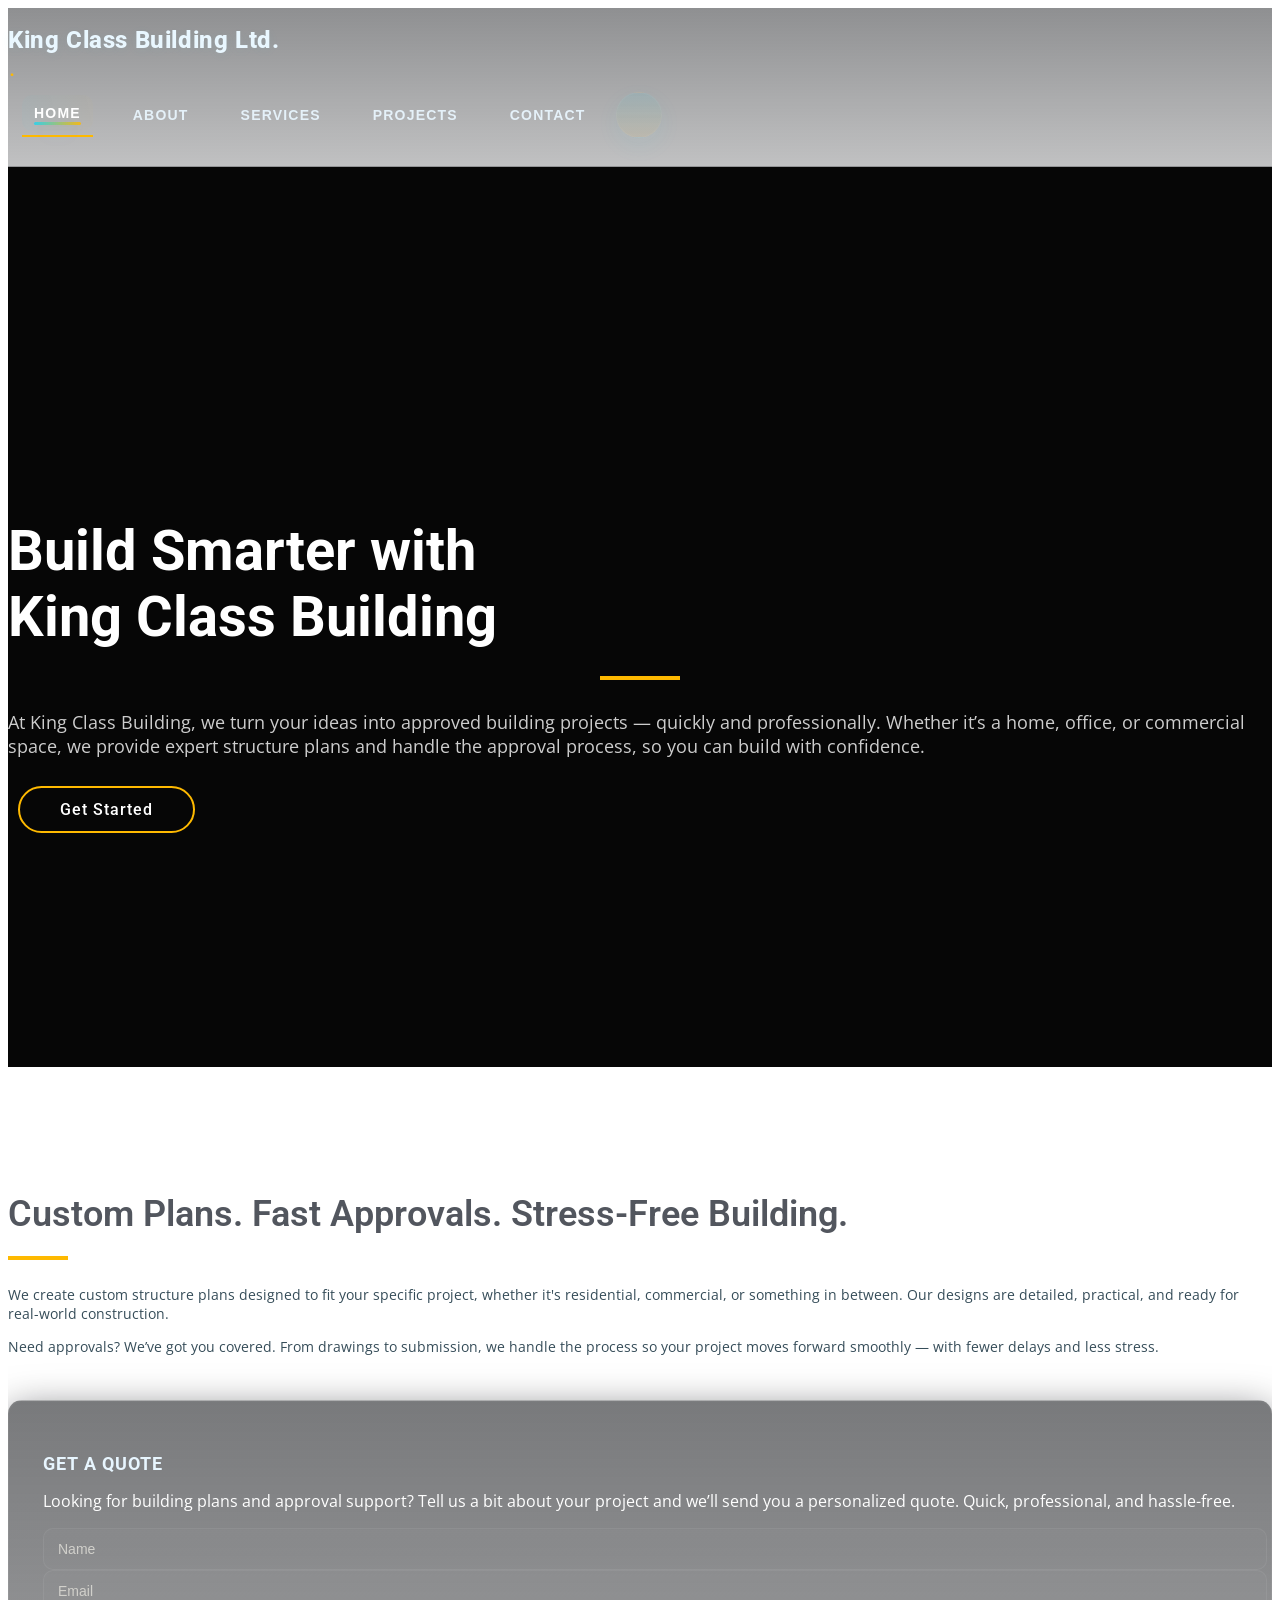
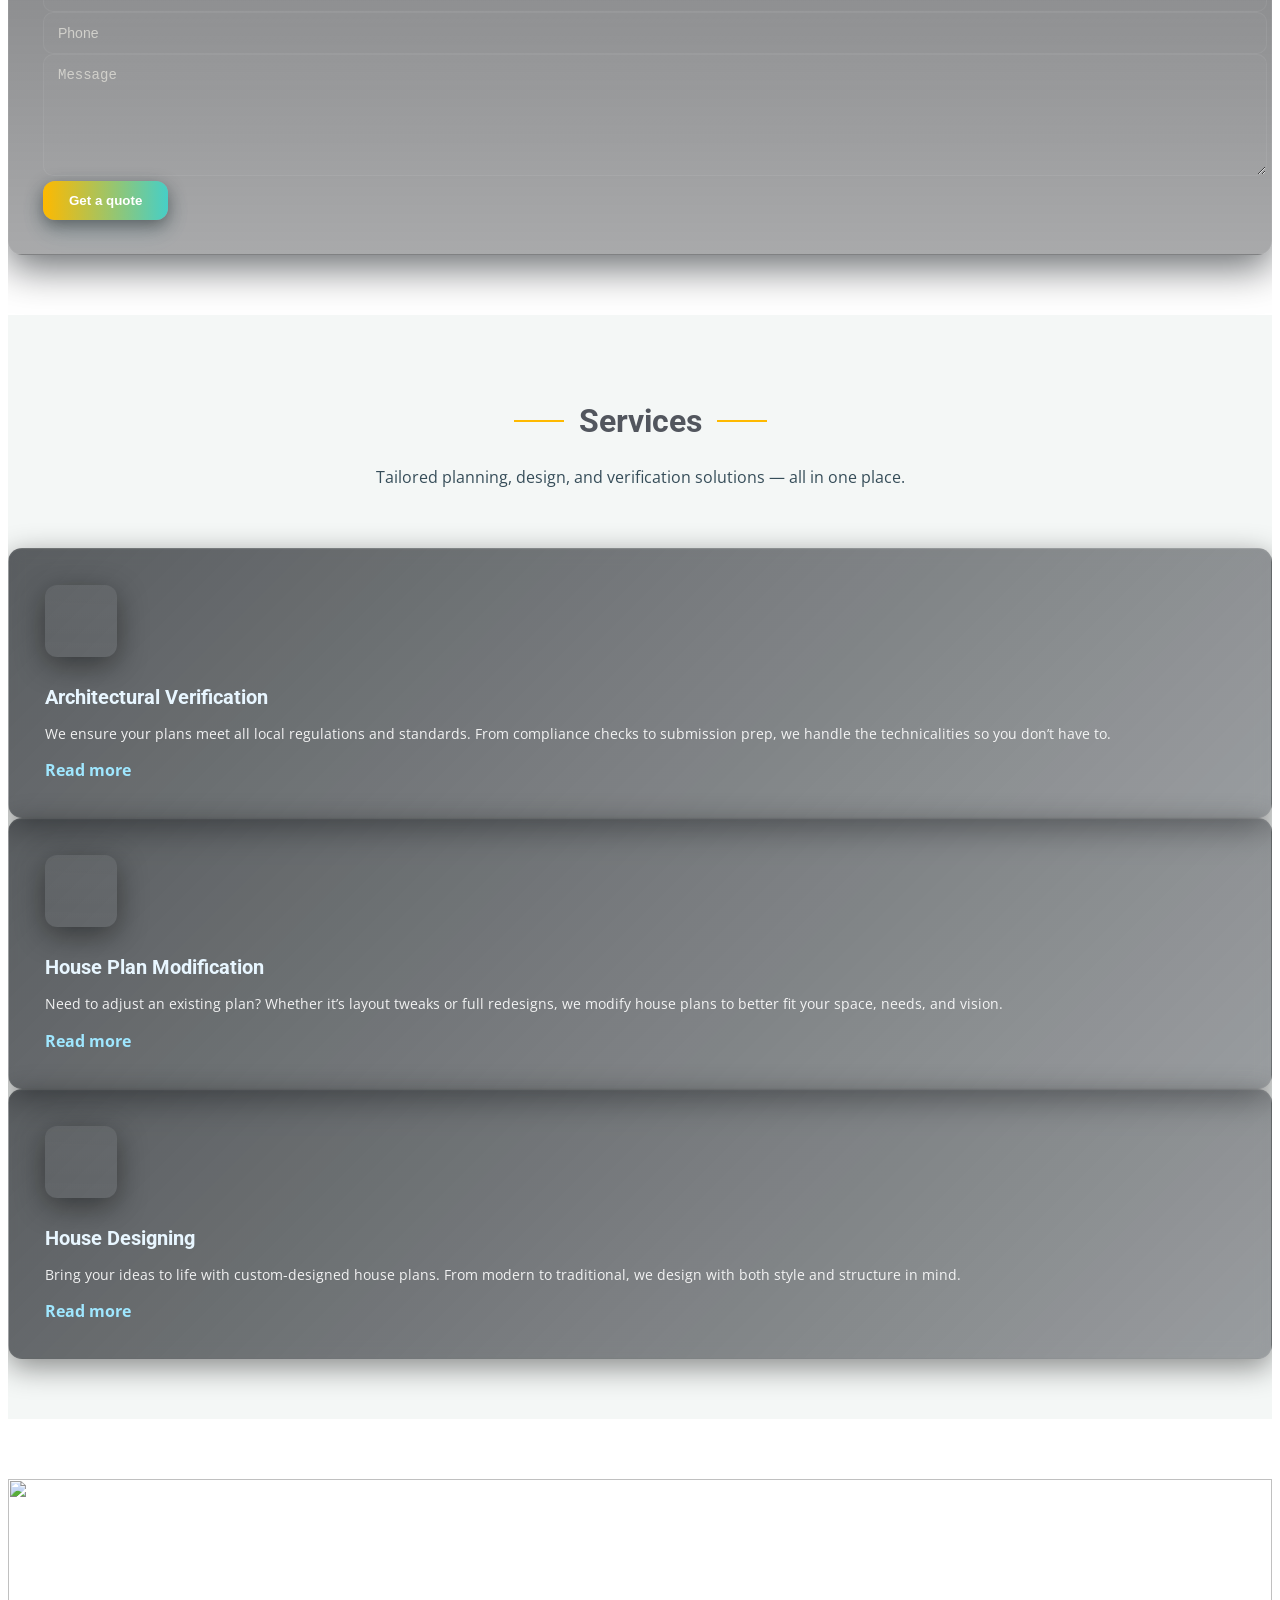
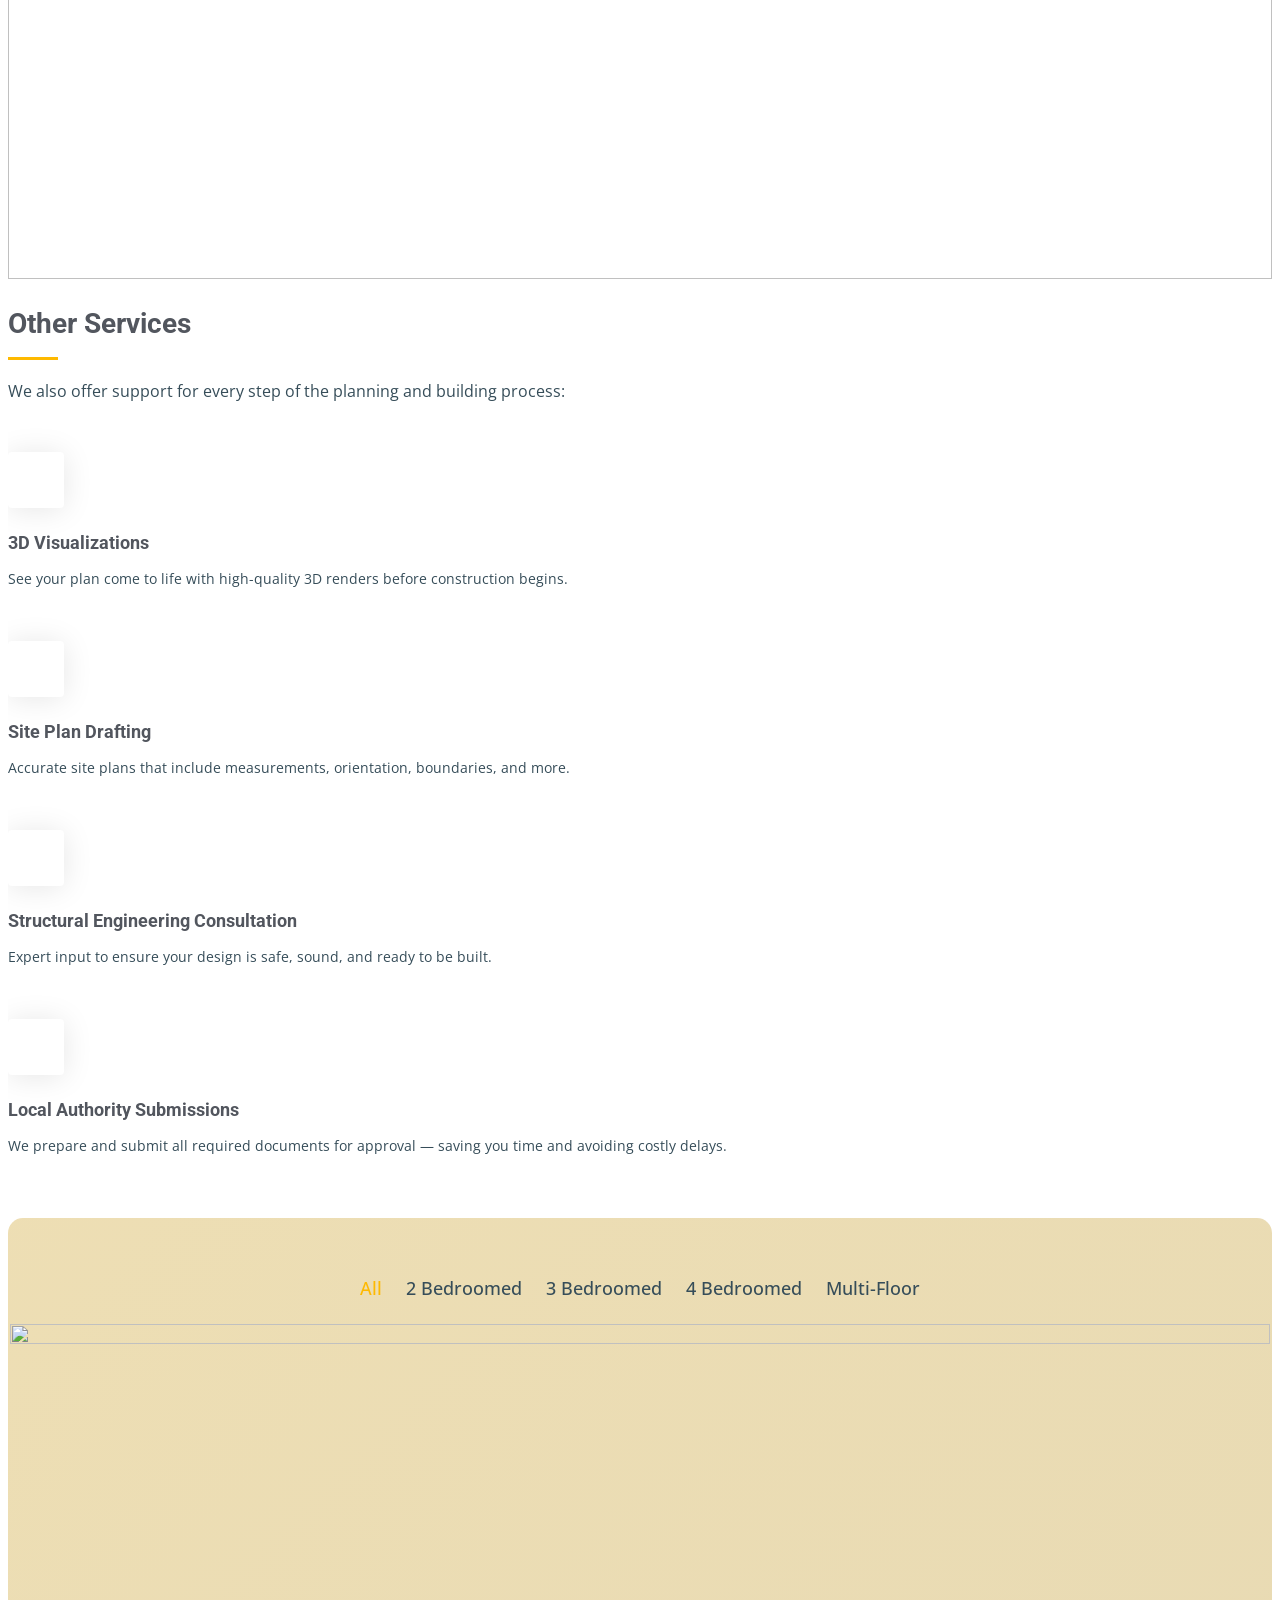
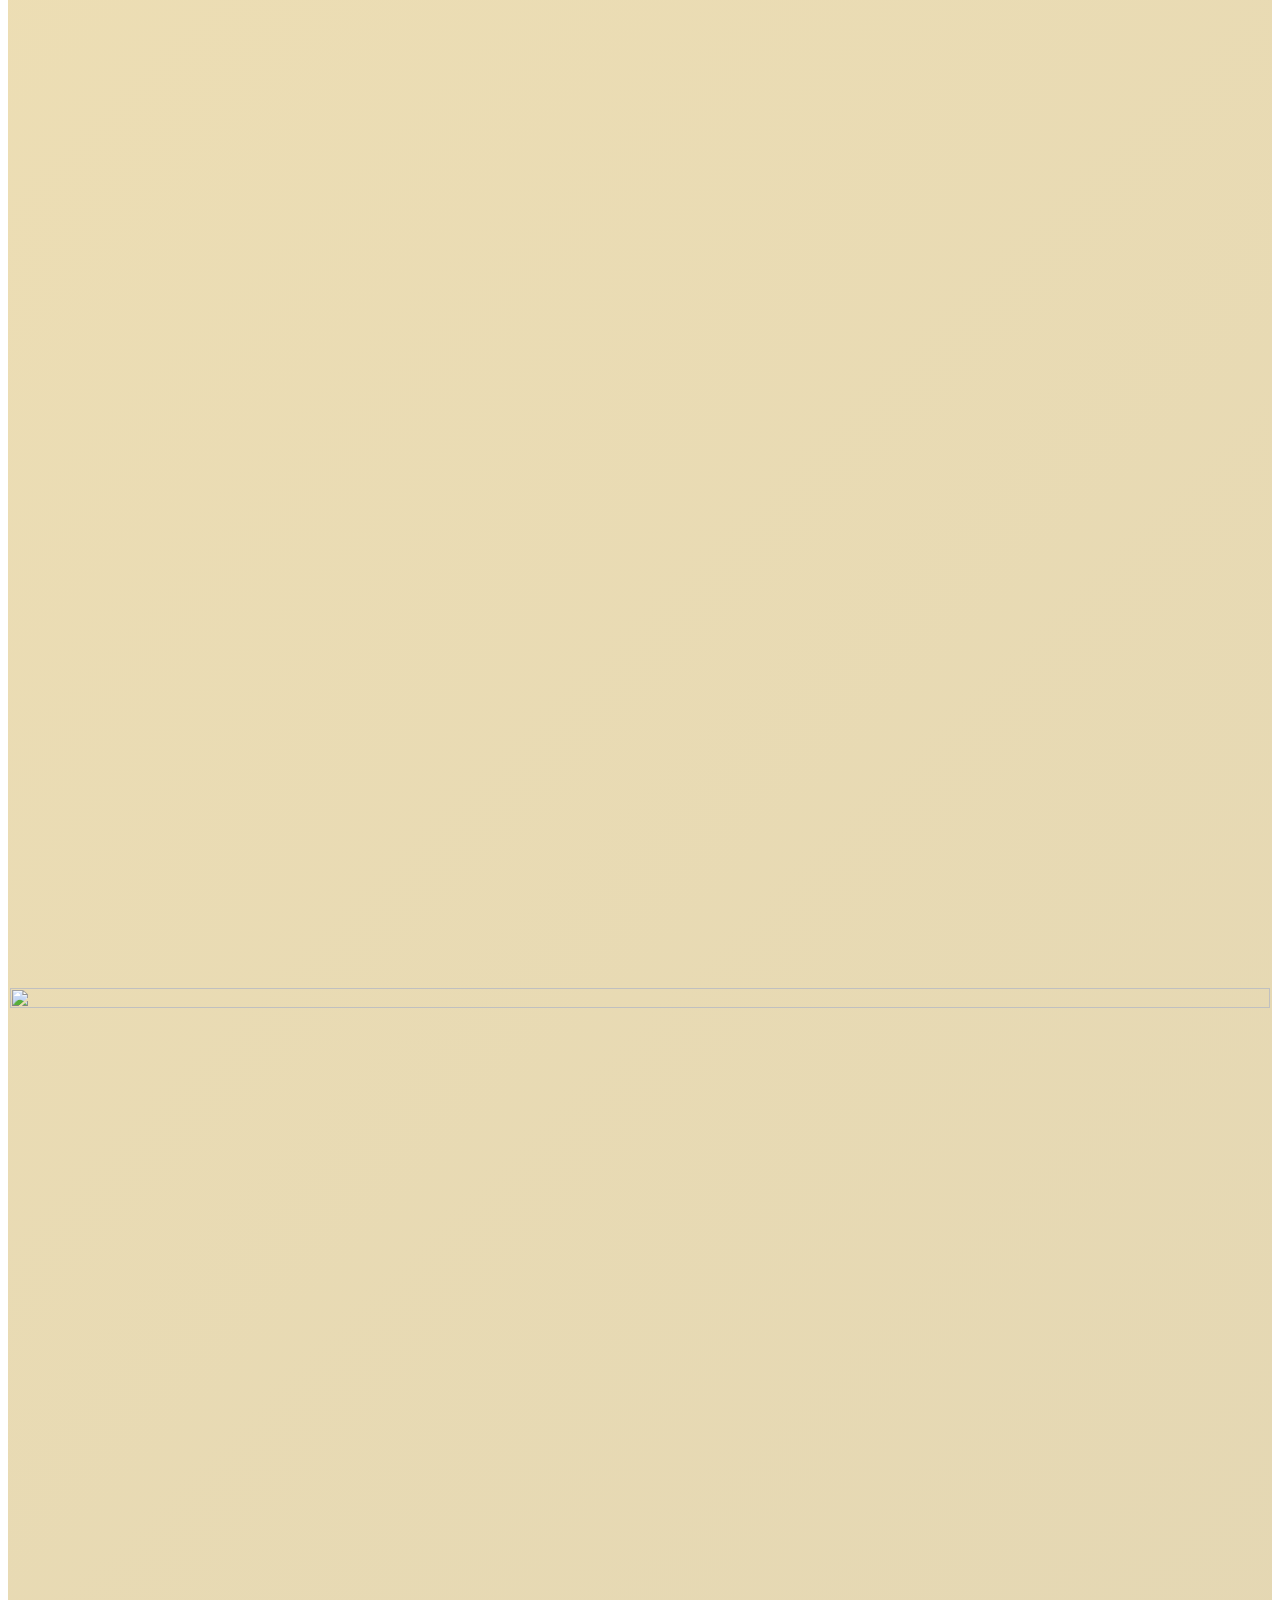
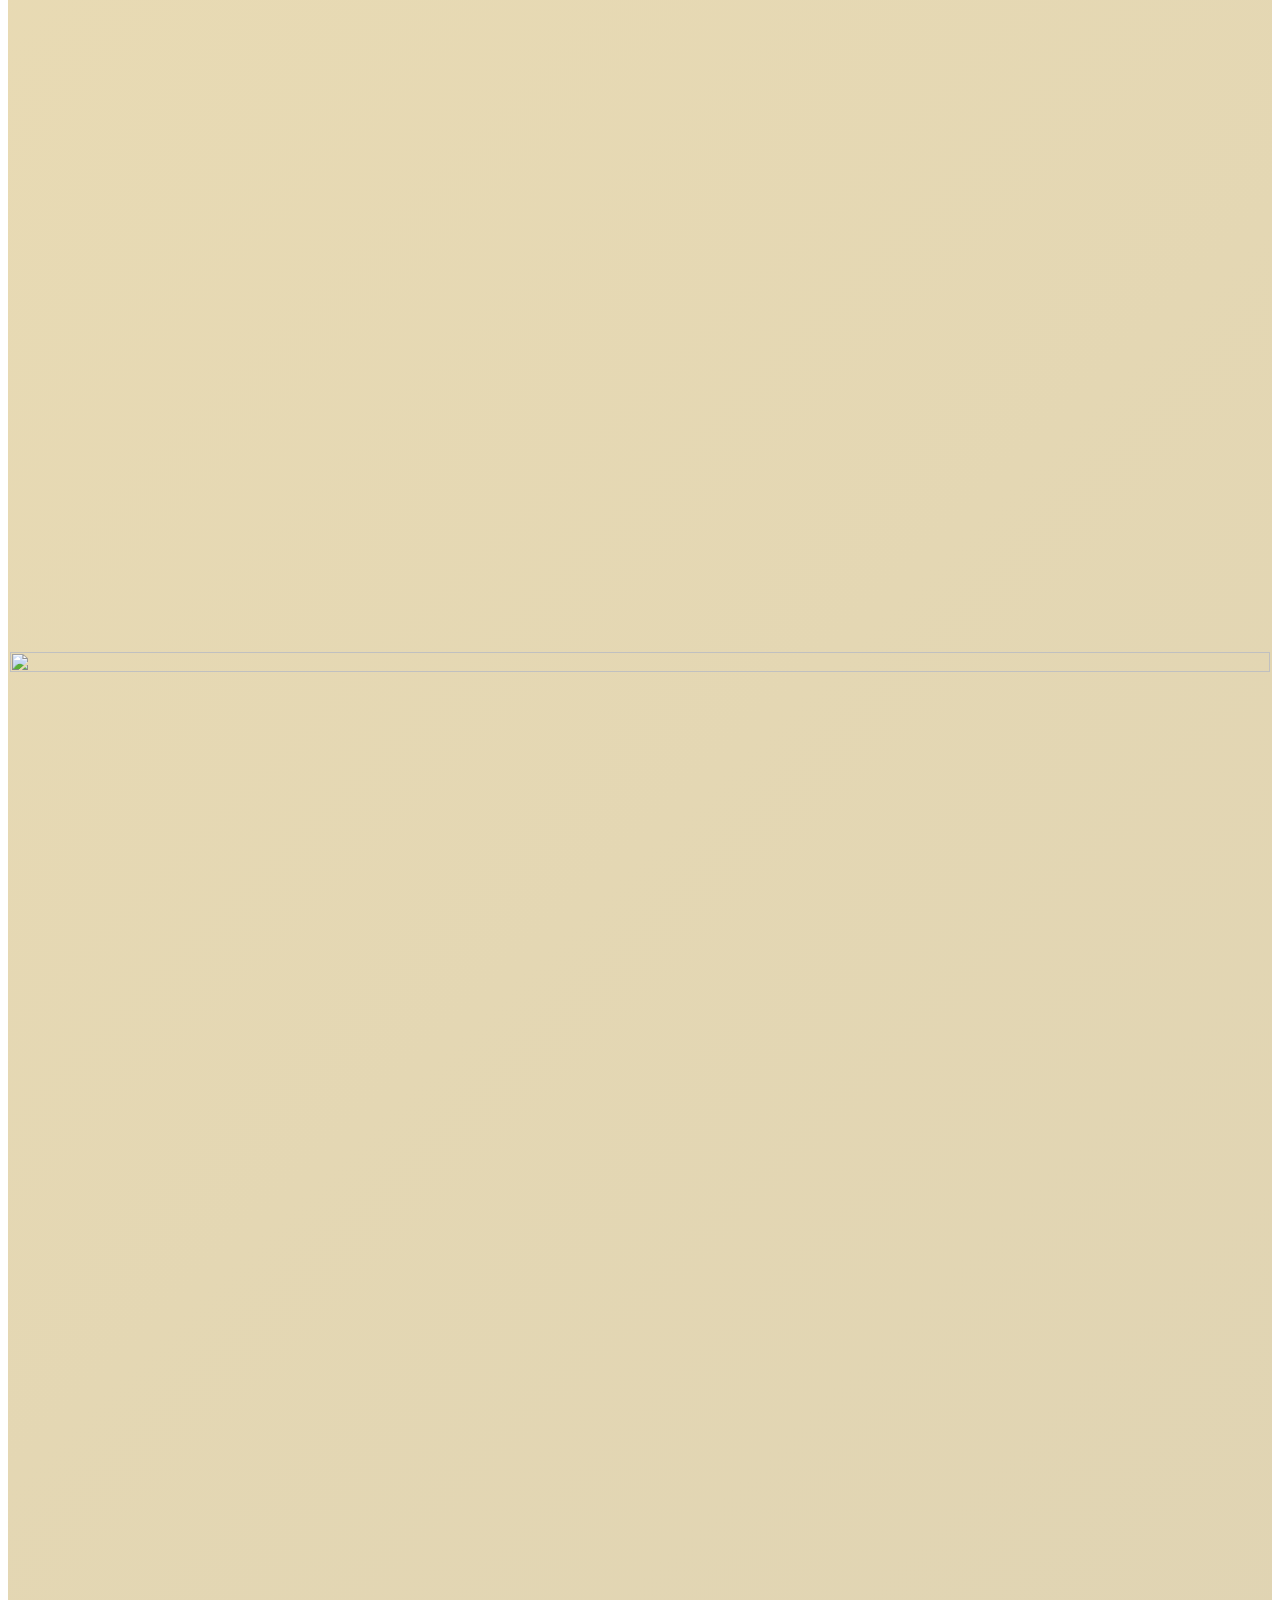
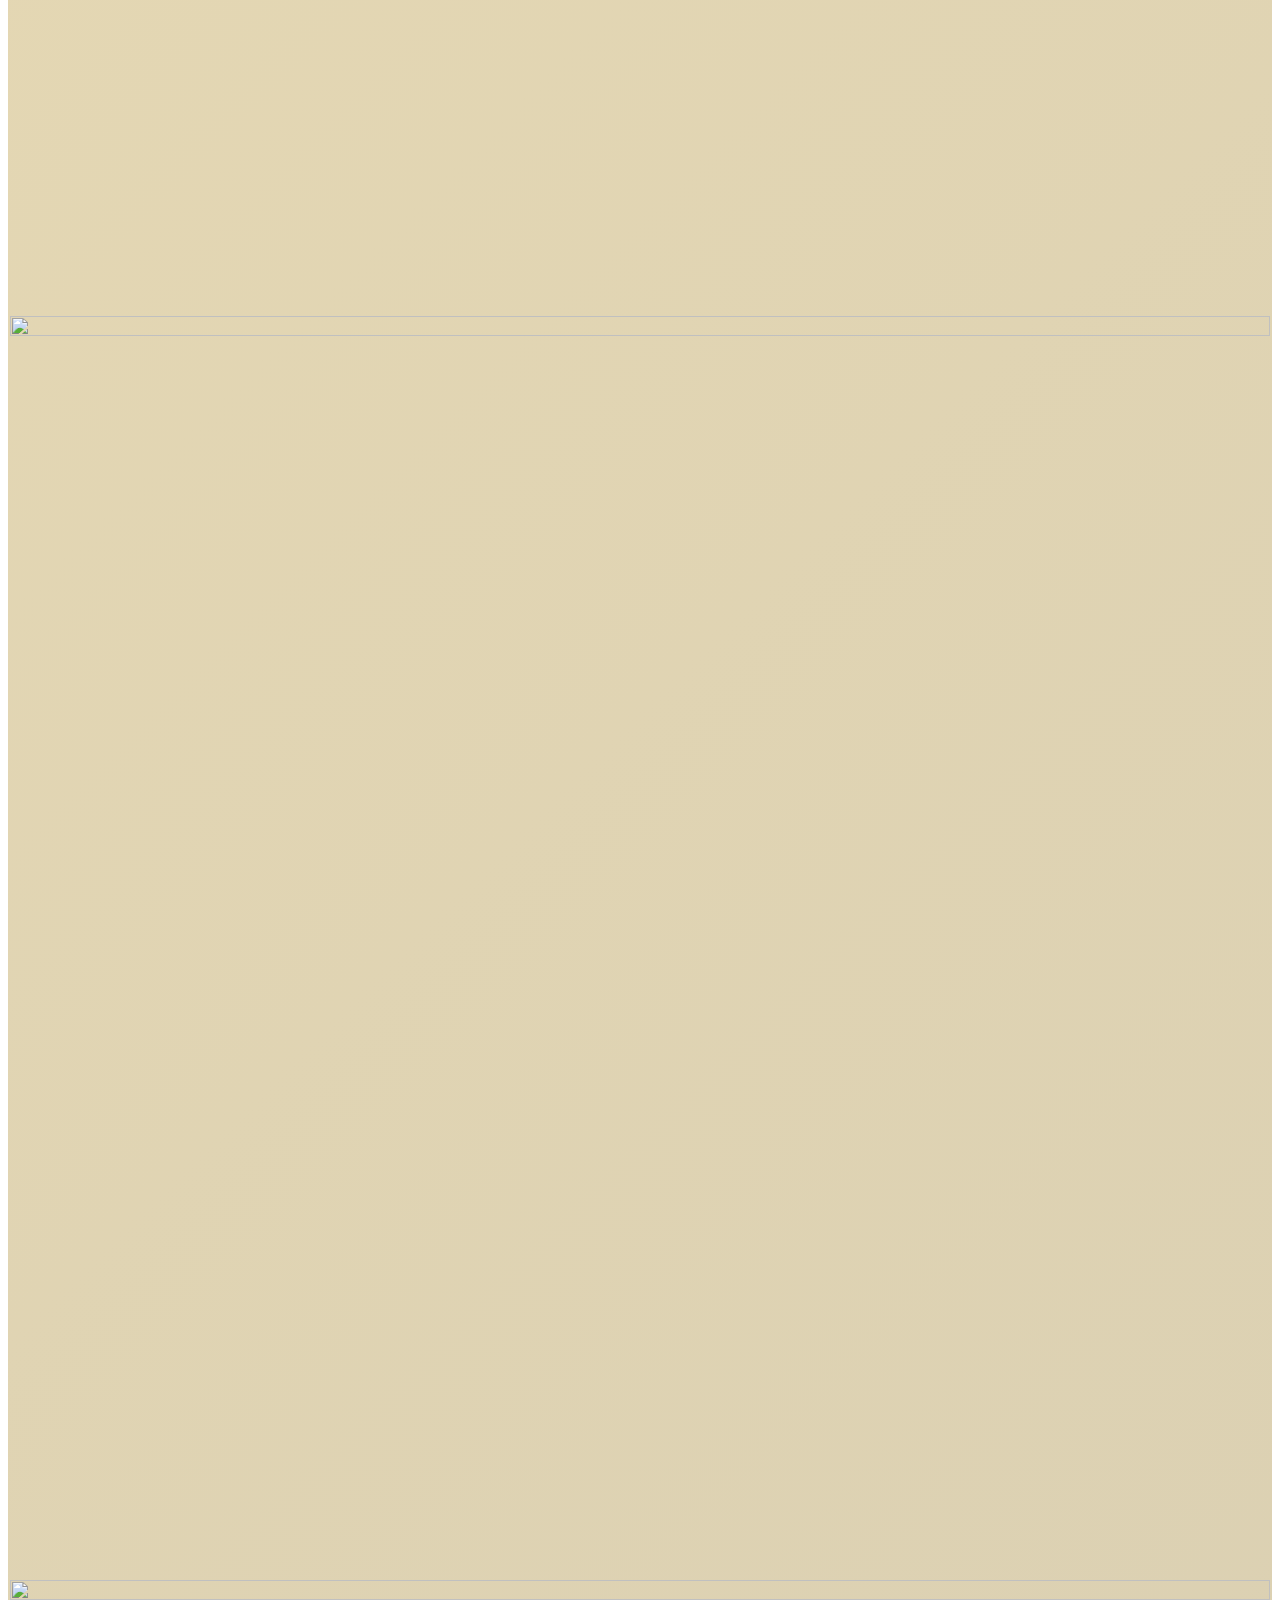
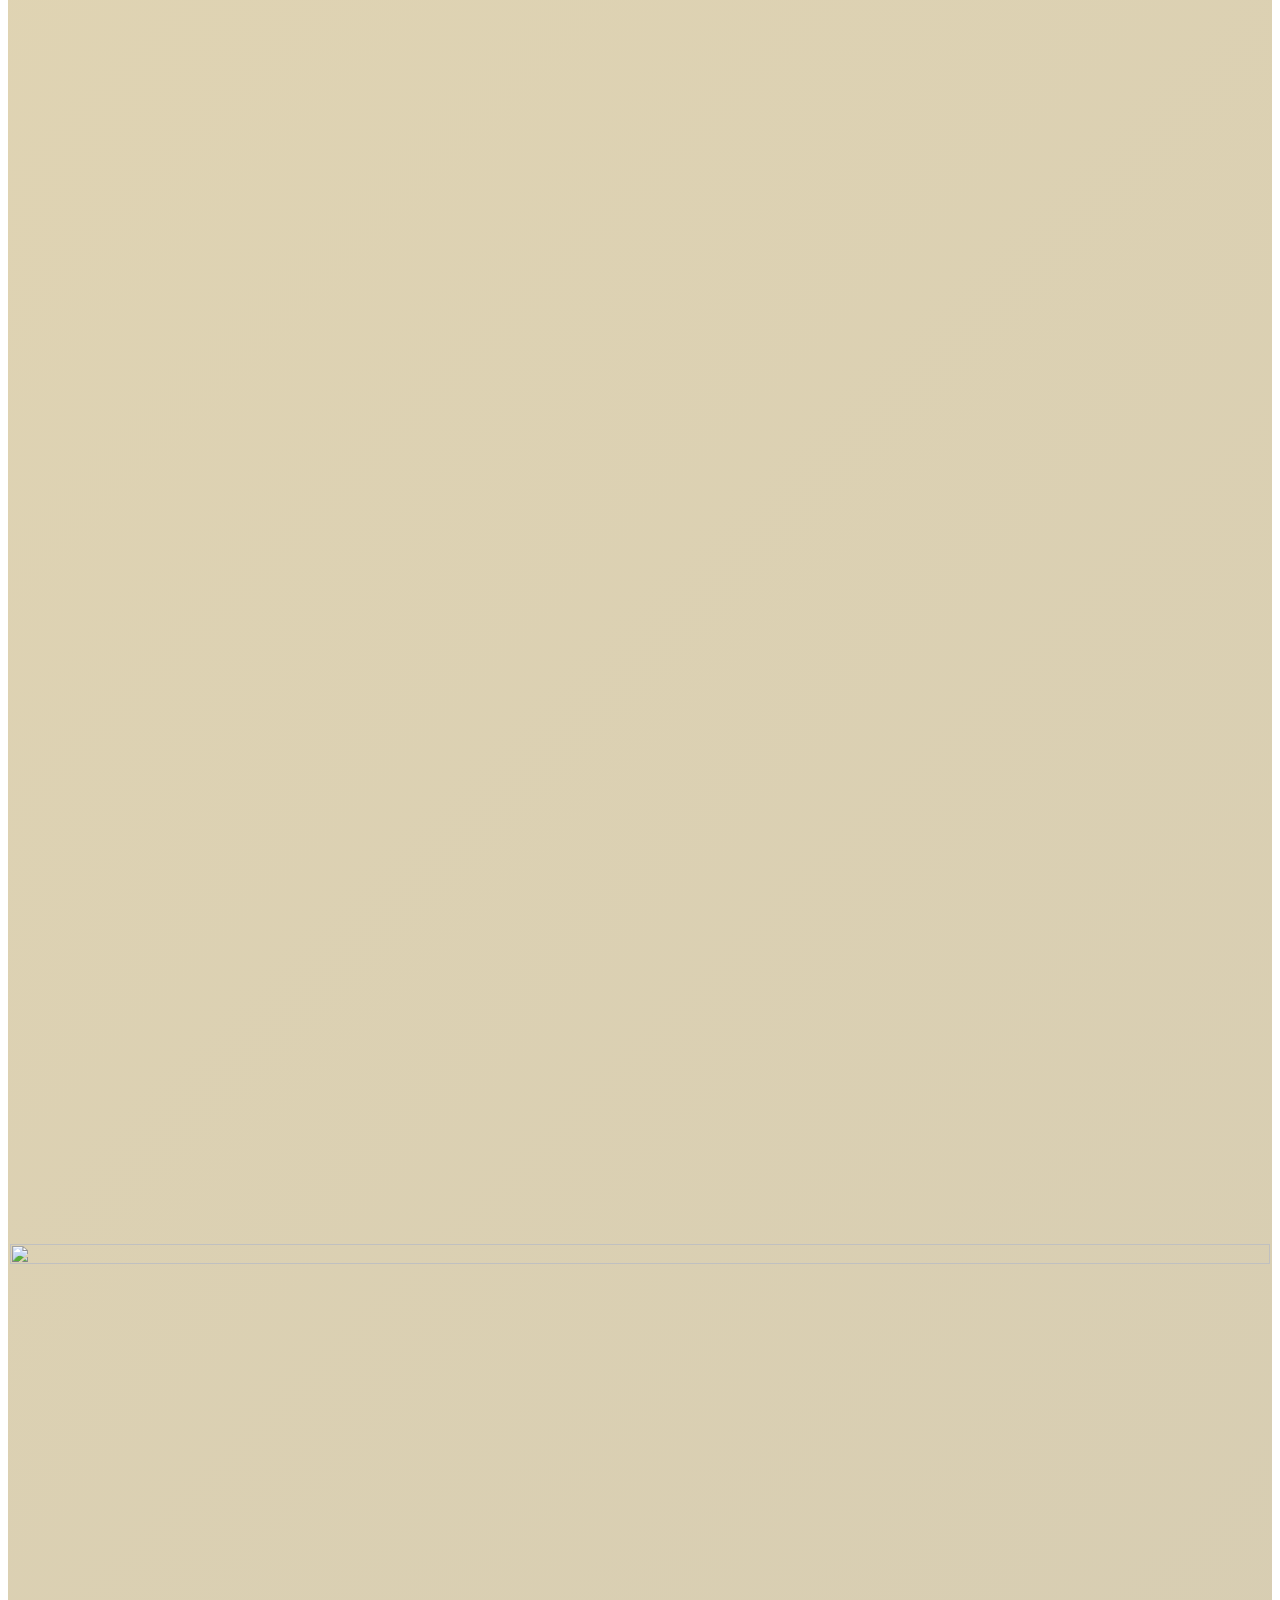
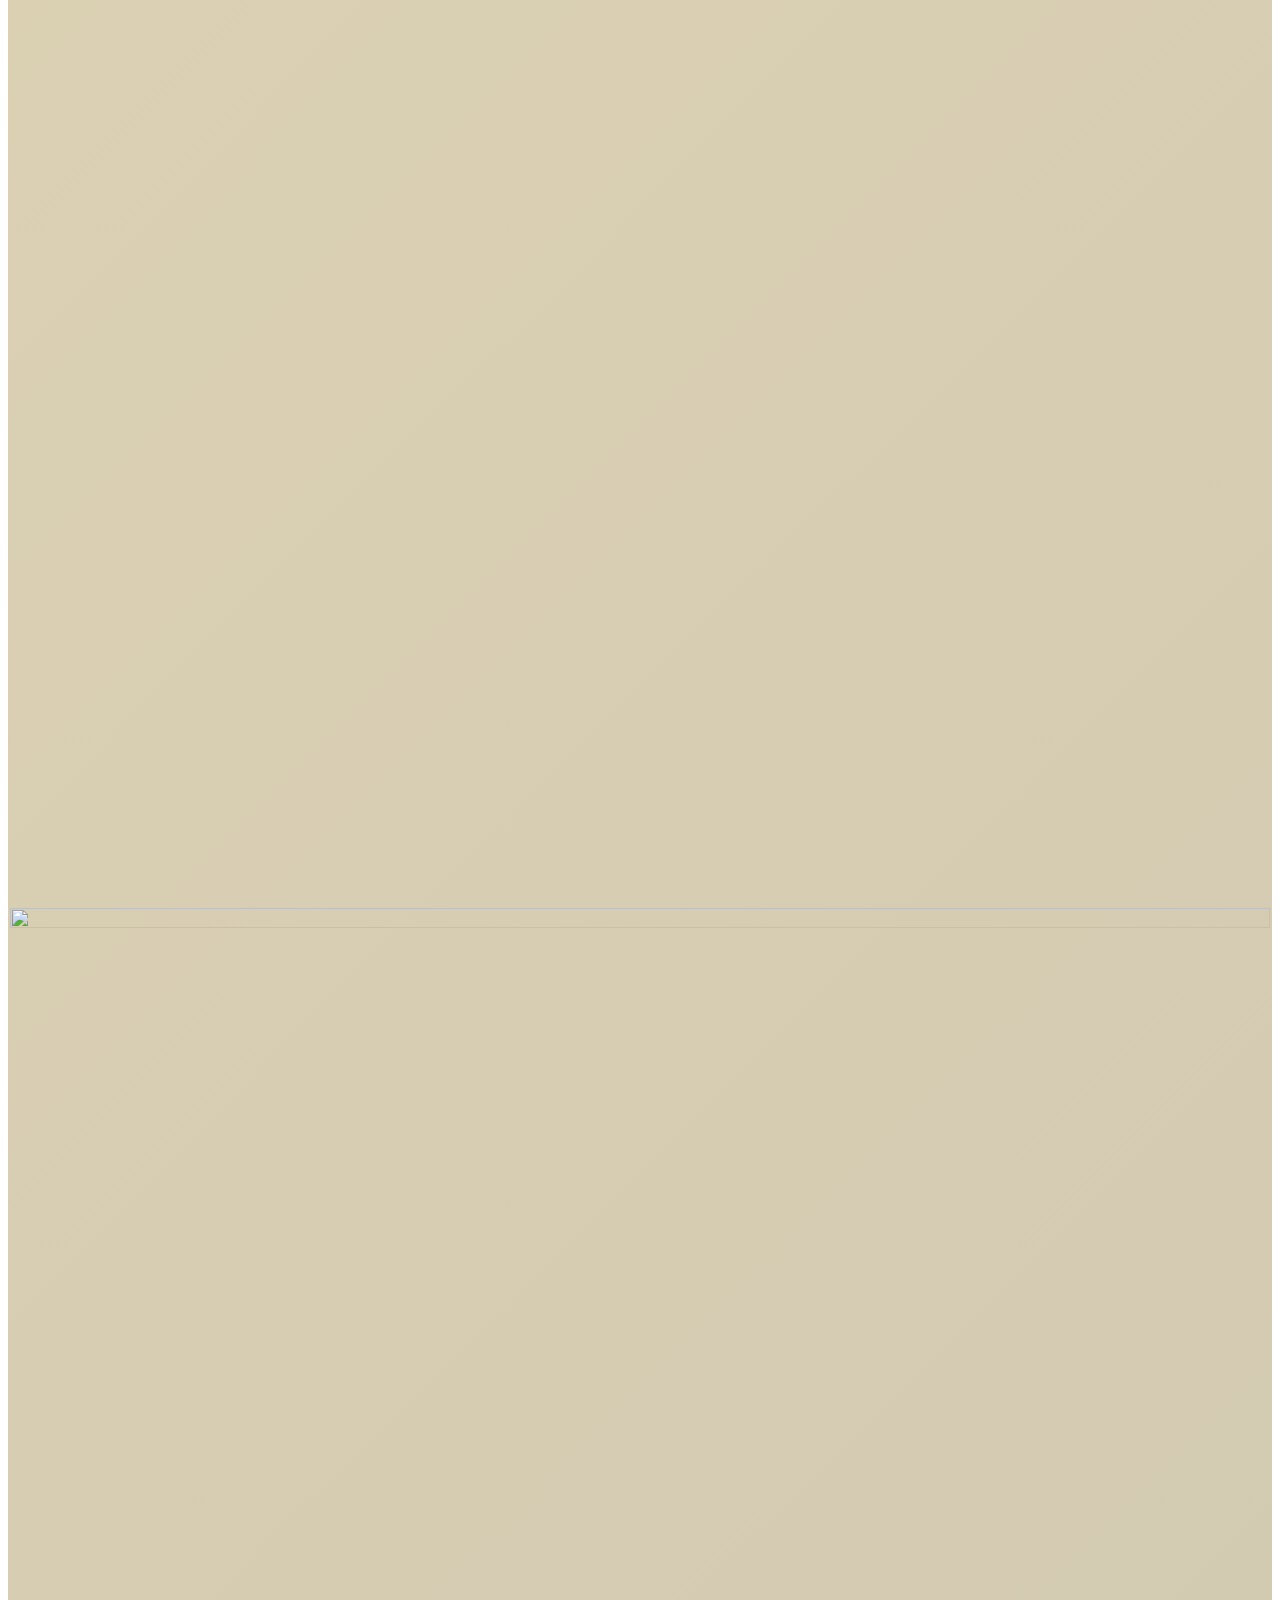
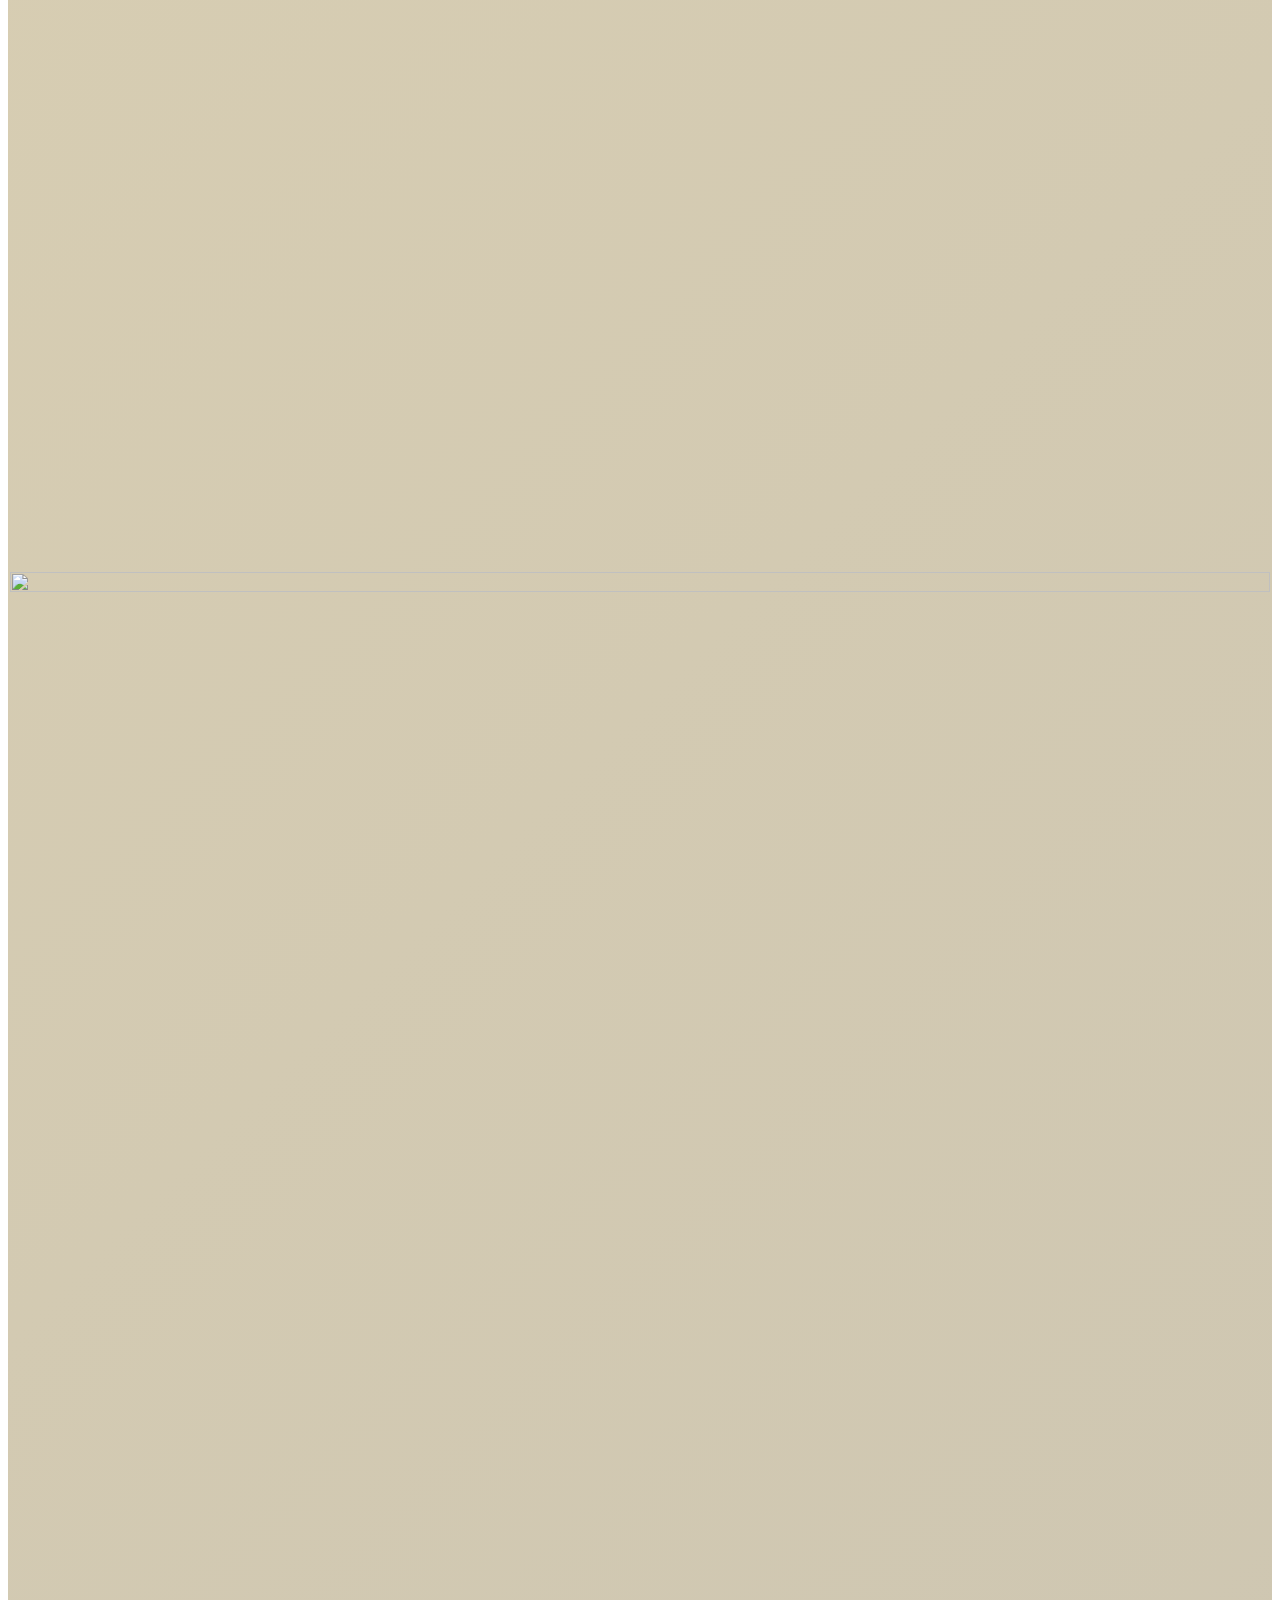
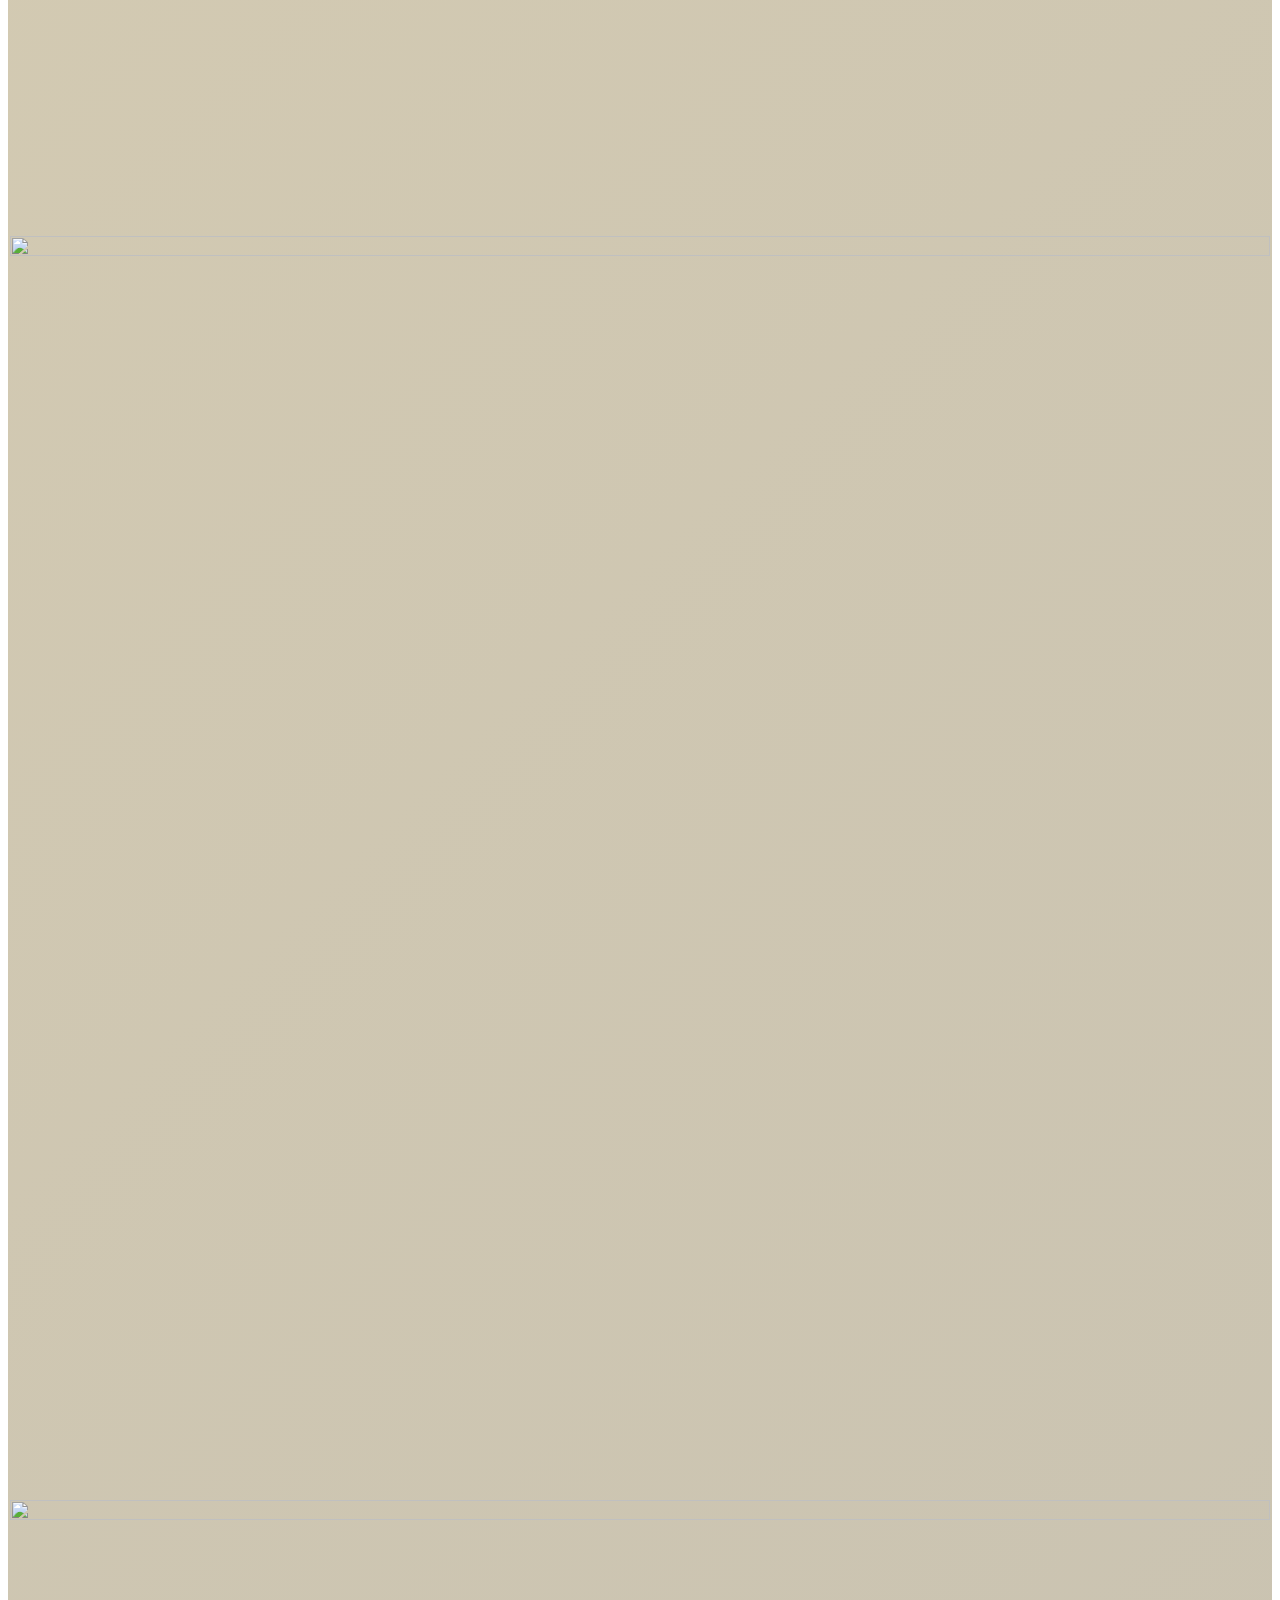
==== commit 5204b5f9: "." ====
--- a/index.html
+++ b/index.html
@@ -460,7 +460,7 @@
                 <img src="assets/img/projects/2BHK1.jpg" class="img-fluid" alt="">
                 <div class="portfolio-info">
                   <h4>2BHK 1</h4>
-                  <p>Lorem ipsum, dolor sit amet consectetur</p>
+                  <p>This is a 2 Bedroomed House</p>
                   <a href="assets/img/projects/2BHK1.jpg" title="2BHK" data-gallery="portfolio-gallery-app" class="glightbox preview-link"><i class="bi bi-zoom-in"></i></a>
                   <a href="project-details.html" title="More Details" class="details-link"><i class="bi bi-link-45deg"></i></a>
                 </div>
@@ -472,7 +472,7 @@
                 <img src="assets/img/projects/3BHK1.jpg" class="img-fluid" alt="">
                 <div class="portfolio-info">
                   <h4>3BHK 1</h4>
-                  <p>Lorem ipsum, dolor sit amet consectetur</p>
+                  <p>This is a 3 Bedroomed House</p>
                   <a href="assets/img/projects/3BHK1.jpg" title="Product 1" data-gallery="portfolio-gallery-product" class="glightbox preview-link"><i class="bi bi-zoom-in"></i></a>
                   <a href="project-details.html" title="More Details" class="details-link"><i class="bi bi-link-45deg"></i></a>
                 </div>
@@ -484,7 +484,7 @@
                 <img src="assets/img/projects/4BHK1.jpg" class="img-fluid" alt="">
                 <div class="portfolio-info">
                   <h4>4BHK 1</h4>
-                  <p>Lorem ipsum, dolor sit amet consectetur</p>
+                  <p>This is a 4 Bedroomed House</p>
                   <a href="assets/img/projects/4BHK1.jpg" title="Branding 1" data-gallery="portfolio-gallery-branding" class="glightbox preview-link"><i class="bi bi-zoom-in"></i></a>
                   <a href="project-details.html" title="More Details" class="details-link"><i class="bi bi-link-45deg"></i></a>
                 </div>
@@ -496,7 +496,7 @@
                 <img src="assets/img/projects/MF1.jpg" class="img-fluid" alt="">
                 <div class="portfolio-info">
                   <h4>M-F 1</h4>
-                  <p>Lorem ipsum, dolor sit amet consectetur</p>
+                  <p>This is a Multi-Floor House</p>
                   <a href="assets/img/projects/MF1.jpg" title="Two Floors" data-gallery="portfolio-gallery-book" class="glightbox preview-link"><i class="bi bi-zoom-in"></i></a>
                   <a href="project-details.html" title="More Details" class="details-link"><i class="bi bi-link-45deg"></i></a>
                 </div>
@@ -508,7 +508,7 @@
                 <img src="assets/img/projects/2BHK2.jpg" class="img-fluid" alt="">
                 <div class="portfolio-info">
                   <h4>2BHK 2</h4>
-                  <p>Lorem ipsum, dolor sit amet consectetur</p>
+                  <p>This is a 2 Bedroomed House</p>
                   <a href="assets/img/projects/2BHK2.jpg" title="App 2" data-gallery="portfolio-gallery-app" class="glightbox preview-link"><i class="bi bi-zoom-in"></i></a>
                   <a href="project-details.html" title="More Details" class="details-link"><i class="bi bi-link-45deg"></i></a>
                 </div>
@@ -520,7 +520,7 @@
                 <img src="assets/img/projects/3BHK2.jpg" class="img-fluid" alt="">
                 <div class="portfolio-info">
                   <h4>3BHK 2</h4>
-                  <p>Lorem ipsum, dolor sit amet consectetur</p>
+                  <p>This is a 3 Bedroomed House</p>
                   <a href="assets/img/projects/3BHK2.jpg" title="Product 2" data-gallery="portfolio-gallery-product" class="glightbox preview-link"><i class="bi bi-zoom-in"></i></a>
                   <a href="project-details.html" title="More Details" class="details-link"><i class="bi bi-link-45deg"></i></a>
                 </div>
@@ -532,7 +532,7 @@
                 <img src="assets/img/projects/4BHK2.jpg" class="img-fluid" alt="">
                 <div class="portfolio-info">
                   <h4>4BHK 2</h4>
-                  <p>Lorem ipsum, dolor sit amet consectetur</p>
+                  <p>This is a 4 Bedroomed House</p>
                   <a href="assets/img/projects/4BHK2.jpg" title="Branding 2" data-gallery="portfolio-gallery-branding" class="glightbox preview-link"><i class="bi bi-zoom-in"></i></a>
                   <a href="project-details.html" title="More Details" class="details-link"><i class="bi bi-link-45deg"></i></a>
                 </div>
@@ -544,7 +544,7 @@
                 <img src="assets/img/projects/MF.jpg" class="img-fluid" alt="">
                 <div class="portfolio-info">
                   <h4>M-F 2</h4>
-                  <p>Lorem ipsum, dolor sit amet consectetur</p>
+                  <p>This is a Multi-Floor House</p>
                   <a href="assets/img/projects/MF.jpg" title="Branding 2" data-gallery="portfolio-gallery-book" class="glightbox preview-link"><i class="bi bi-zoom-in"></i></a>
                   <a href="project-details.html" title="More Details" class="details-link"><i class="bi bi-link-45deg"></i></a>
                 </div>
@@ -556,7 +556,7 @@
                 <img src="assets/img/projects/2BHK3.jpg" class="img-fluid" alt="">
                 <div class="portfolio-info">
                   <h4>2BHK 3</h4>
-                  <p>Lorem ipsum, dolor sit amet consectetur</p>
+                  <p>This is a 2 Bedroomed House</p>
                   <a href="assets/img/projects/2BHK3.jpg" title="App 3" data-gallery="portfolio-gallery-app" class="glightbox preview-link"><i class="bi bi-zoom-in"></i></a>
                   <a href="project-details.html" title="More Details" class="details-link"><i class="bi bi-link-45deg"></i></a>
                 </div>
@@ -568,7 +568,7 @@
                 <img src="assets/img/projects/3BHK3.jpg" class="img-fluid" alt="">
                 <div class="portfolio-info">
                   <h4>3BHK 3</h4>
-                  <p>Lorem ipsum, dolor sit amet consectetur</p>
+                  <p>This is a 3 Bedroomed House</p>
                   <a href="assets/img/projects/3BHK3.jpg" title="Product 3" data-gallery="portfolio-gallery-product" class="glightbox preview-link"><i class="bi bi-zoom-in"></i></a>
                   <a href="project-details.html" title="More Details" class="details-link"><i class="bi bi-link-45deg"></i></a>
                 </div>
@@ -580,7 +580,7 @@
                 <img src="assets/img/projects/4BHK3.jpg" class="img-fluid" alt="">
                 <div class="portfolio-info">
                   <h4>4BHK 3</h4>
-                  <p>Lorem ipsum, dolor sit amet consectetur</p>
+                  <p>This is a 4 Bedroomed House</p>
                   <a href="assets/img/projects/4BHK3.jpg" title="Branding 2" data-gallery="portfolio-gallery-branding" class="glightbox preview-link"><i class="bi bi-zoom-in"></i></a>
                   <a href="project-details.html" title="More Details" class="details-link"><i class="bi bi-link-45deg"></i></a>
                 </div>
@@ -592,20 +592,22 @@
                 <img src="assets/img/projects/MF2.jpg" class="img-fluid" alt="">
                 <div class="portfolio-info">
                   <h4>M-F 3</h4>
-                  <p>Lorem ipsum, dolor sit amet consectetur</p>
+                  <p>This is a Multi-Floor House</p>
                   <a href="assets/img/projects/MF2.jpg" title="Branding 3" data-gallery="portfolio-gallery-book" class="glightbox preview-link"><i class="bi bi-zoom-in"></i></a>
                   <a href="project-details.html" title="More Details" class="details-link"><i class="bi bi-link-45deg"></i></a>
                 </div>
               </div>
             </div><!-- End Portfolio Item -->
 
-          </div><!-- End Portfolio Container -->
-
-        </div>
-
-      </div>
-
-    </section><!-- /Projects Section -->
+          </div>
+      <!-- End Portfolio Container -->
+
+        </div>
+
+      </div>
+
+    </section>
+    <!-- /Projects Section -->
 
     <!-- Testimonials Section 
     <section id="testimonials" class="testimonials section">
--- a/assets/css/main.css
+++ b/assets/css/main.css
@@ -136,7 +136,7 @@
   --heading-color: #ffffff;
   color: var(--default-color);
   background-color: var(--background-color);
-  padding: 20px 0;
+  padding: 10px 0;
   transition: all 0.5s;
   z-index: 997;
 }
@@ -942,65 +942,141 @@
 }
 
 .get-started .php-email-form {
-  background: color-mix(in srgb, var(--default-color), transparent 97%);
-  padding: 30px;
-  height: 100%;
-}
-
+  /* glass + gradient base */
+  background: linear-gradient(180deg, rgba(10,12,16,0.55), rgba(8,10,14,0.35));
+  border: 1px solid rgba(255,255,255,0.06);
+  backdrop-filter: blur(10px) saturate(120%);
+  -webkit-backdrop-filter: blur(10px) saturate(120%);
+  padding: 34px;
+  border-radius: 14px;
+  position: relative;
+  color: var(--contrast-color);
+  box-shadow: 0 12px 40px rgba(2,6,12,0.6), inset 0 1px 0 rgba(255,255,255,0.02);
+  transition: transform 0.35s ease, box-shadow 0.35s ease;
+  overflow: hidden;
+}
+
+/* subtle glowing accents behind the card */
+.get-started .php-email-form:before{
+  content: "";
+  position: absolute;
+  inset: -30%;
+  z-index: 0;
+  pointer-events: none;
+  background:
+    radial-gradient(400px 160px at 10% 10%, rgba(254,185,0,0.06), transparent 12%),
+    radial-gradient(360px 140px at 90% 90%, rgba(34,211,238,0.04), transparent 14%);
+  transform: rotate(10deg);
+  transition: opacity 0.4s ease;
+}
+
+/* bring form content above decorations */
+.get-started .php-email-form * { position: relative; z-index: 2; }
+
+/* modern heading */
+.get-started .php-email-form h3{
+  color: #e8f6ff;
+  font-weight: 700;
+  text-transform: uppercase;
+  letter-spacing: 1px;
+  margin-bottom: 12px;
+  font-size: 18px;
+}
+
+/* inputs: dark translucent with subtle inner glow */
+.get-started .php-email-form input[type=text],
+.get-started .php-email-form input[type=email],
+.get-started .php-email-form textarea {
+  background: linear-gradient(180deg, rgba(255,255,255,0.02), rgba(255,255,255,0.01));
+  border: 1px solid rgba(255,255,255,0.06);
+  color: #e6f7ff;
+  padding: 12px 14px;
+  border-radius: 10px;
+  font-size: 14px;
+  transition: box-shadow 0.25s ease, border-color 0.25s ease, transform 0.15s ease;
+  width: 100%;
+  resize: vertical;
+}
+
+/* placeholder color more futuristic */
+.get-started .php-email-form input::placeholder,
+.get-started .php-email-form textarea::placeholder {
+  color: rgb(209, 208, 203);
+}
+
+/* focus state with neon-accent glow */
+.get-started .php-email-form input:focus,
+.get-started .php-email-form textarea:focus {
+  outline: none;
+  border-color: color-mix(in srgb, var(--accent-color), rgba(34,211,238,0.6) 40%);
+  box-shadow: 0 8px 30px rgba(34,211,238,0.06), 0 0 18px color-mix(in srgb, var(--accent-color), rgba(34,211,238,0.12) 40%);
+  transform: translateY(-2px);
+}
+
+/* messages styled to match theme */
+.get-started .php-email-form .error-message,
+.get-started .php-email-form .sent-message,
+.get-started .php-email-form .loading {
+  border-radius: 8px;
+  padding: 12px 14px;
+  font-weight: 600;
+  font-size: 13px;
+  display: none;
+  z-index: 2;
+}
+
+/* Hide loading indicator by default; allow explicit show via `.show` class */
+.get-started .php-email-form .loading {
+  display: none !important;
+  background: linear-gradient(90deg, rgba(255,255,255,0.02), rgba(255,255,255,0.01));
+  color: #e8f6ff;
+  align-items: center;
+  gap: 10px;
+  border-radius: 8px;
+  padding: 12px 14px;
+  z-index: 2;
+}
+
+/* If you need to show it via JS, add the 'show' class */
+.get-started .php-email-form .loading.show {
+  display: flex !important;
+}
+
+/* CTA button: rounded, gradient, glow */
+.get-started .php-email-form button[type=submit] {
+  color: var(--contrast-color);
+  background: linear-gradient(90deg, var(--accent-color) 0%, #22d3ee 120%);
+  border: 0;
+  padding: 12px 26px;
+  transition: transform 0.2s ease, box-shadow 0.25s ease;
+  border-radius: 12px;
+  font-weight: 700;
+  box-shadow: 0 12px 30px rgba(34,211,238,0.06), 0 6px 18px rgba(0,0,0,0.45);
+  cursor: pointer;
+  display: inline-block;
+  z-index: 2;
+}
+
+/* hover state */
+.get-started .php-email-form button[type=submit]:hover {
+  transform: translateY(-4px) scale(1.02);
+  box-shadow: 0 18px 50px rgba(34,211,238,0.09), 0 10px 30px rgba(0,0,0,0.5);
+}
+
+/* small screens adjustments */
 @media (max-width: 575px) {
   .get-started .php-email-form {
     padding: 20px;
-  }
-}
-
-.get-started .php-email-form h3 {
-  font-size: 14px;
-  font-weight: 700;
-  text-transform: uppercase;
-  letter-spacing: 1px;
-}
-
-.get-started .php-email-form p {
-  font-size: 14px;
-  margin-bottom: 20px;
-}
-
-.get-started .php-email-form input[type=text],
-.get-started .php-email-form input[type=email],
-.get-started .php-email-form textarea {
-  font-size: 14px;
-  padding: 10px 15px;
-  box-shadow: none;
-  border-radius: 0;
-  color: var(--default-color);
-  background-color: color-mix(in srgb, var(--background-color), transparent 20%);
-  border-color: color-mix(in srgb, var(--default-color), transparent 80%);
-}
-
-.get-started .php-email-form input[type=text]:focus,
-.get-started .php-email-form input[type=email]:focus,
-.get-started .php-email-form textarea:focus {
-  border-color: var(--accent-color);
-}
-
-.get-started .php-email-form input[type=text]::placeholder,
-.get-started .php-email-form input[type=email]::placeholder,
-.get-started .php-email-form textarea::placeholder {
-  color: color-mix(in srgb, var(--default-color), transparent 70%);
-}
-
-.get-started .php-email-form button[type=submit] {
-  color: var(--contrast-color);
-  background: var(--accent-color);
-  border: 0;
-  padding: 10px 30px;
-  transition: 0.4s;
-  border-radius: 4px;
-}
-
-.get-started .php-email-form button[type=submit]:hover {
-  background: color-mix(in srgb, var(--accent-color), transparent 20%);
-}
+    border-radius: 12px;
+  }
+
+  .get-started .php-email-form button[type=submit] {
+    width: 100%;
+    padding: 12px;
+    border-radius: 10px;
+  }
+}
+/* ===== End Futuristic Get-Started Overrides ===== */
 
 /*--------------------------------------------------------------
 # Constructions Section
@@ -1047,86 +1123,126 @@
 # Services Section
 --------------------------------------------------------------*/
 .services .service-item {
-  background-color: var(--surface-color);
-  padding: 40px;
-  box-shadow: 0px 0 30px rgba(179, 2, 2, 0.1);
+  background: linear-gradient(135deg, rgba(6,10,15,0.65), rgba(18,22,30,0.4));
+  border: 1px solid rgba(255,255,255,0.06);
+  backdrop-filter: blur(8px) saturate(120%);
+  -webkit-backdrop-filter: blur(8px) saturate(120%);
+  color: var(--contrast-color);
+  padding: 36px;
+  border-radius: 14px;
   height: 100%;
-}
-.services .service-item:hover {
-  background-color: var(--surface-color);
-  padding: 40px;
-  box-shadow: 0px 0 30px rgba(0, 0, 0, 0.884);
-  height: 100%;
-}
-
-.services .service-item .icon {
-  width: 48px;
-  height: 48px;
-  position: relative;
-  margin-bottom: 50px;
-}
-
-.services .service-item .icon i {
-  color: var(--heading-color);
-  font-size: 56px;
-  transition: ease-in-out 0.3s;
+  position: relative;
+  overflow: hidden;
+  transition: transform 0.35s ease, box-shadow 0.35s ease, border-color 0.35s ease;
+  box-shadow: 0 8px 30px rgba(0,0,0,0.45), inset 0 1px 0 rgba(255,255,255,0.02);
+}
+
+.services .service-item:before{
+  content: "";
+  position: absolute;
+  inset: -30%;
+  z-index: 0;
+  background:
+    radial-gradient(600px 300px at 10% 10%, rgba(254,185,0,0.07), transparent 12%),
+    radial-gradient(500px 250px at 90% 90%, rgba(34,211,238,0.05), transparent 14%);
+  transform: rotate(12deg);
+  transition: opacity 0.4s ease;
+  pointer-events: none;
+}
+
+.services .service-item .icon{
+  width: 72px;
+  height: 72px;
+  display: flex;
+  align-items: center;
+  justify-content: center;
+  font-size: 34px;
+  color: var(--contrast-color);
+  background: linear-gradient(180deg, rgba(255,255,255,0.03), rgba(255,255,255,0.01));
+  border-radius: 12px;
+  position: relative;
   z-index: 2;
-  position: relative;
-}
-
-.services .service-item .icon:before {
+  margin-bottom: 28px;
+  box-shadow: 0 8px 30px rgba(0,0,0,0.45);
+  transition: transform 0.35s ease, box-shadow 0.35s ease;
+}
+
+.services .service-item .icon:after{
+  content: "";
   position: absolute;
-  content: "";
-  height: 100%;
-  width: 100%;
-  background: color-mix(in srgb, var(--heading-color), transparent 95%);
-  border-radius: 50px;
-  z-index: 1;
-  top: 10px;
-  right: -20px;
-  transition: 0.3s;
-}
-
-.services .service-item h3 {
-  color: color-mix(in srgb, var(--heading-color), transparent 20%);
+  inset: -8px;
+  border-radius: 16px;
+  background: radial-gradient(circle at 10% 10%, rgba(254,185,0,0.14), transparent 20%), radial-gradient(circle at 90% 90%, rgba(34,211,238,0.08), transparent 25%);
+  filter: blur(12px);
+  opacity: 0;
+  transition: opacity 0.35s ease;
+  z-index: -1;
+}
+
+.services .service-item h3{
+  color: #e8f6ff;
   font-weight: 700;
-  margin: 0 0 20px 0;
-  padding-bottom: 8px;
-  font-size: 22px;
-  position: relative;
-  display: inline-block;
-  border-bottom: 4px solid color-mix(in srgb, var(--heading-color), transparent 90%);
-  transition: 0.3s;
-}
-
-.services .service-item p {
-  line-height: 24px;
+  font-size: 20px;
+  margin: 0 0 12px 0;
+  position: relative;
+  z-index: 2;
+  border-bottom: none;
+  padding-bottom: 0;
+}
+
+.services .service-item p{
+  color: color-mix(in srgb, var(--contrast-color), transparent 10%);
   font-size: 14px;
-  margin-bottom: 0;
-}
-
-.services .service-item .readmore {
-  margin-top: 15px;
-  display: inline-block;
-  color: color-mix(in srgb, var(--default-color), transparent 30%);
-}
-
-.services .service-item:hover .icon i {
-  color: var(--heading-color);
-}
-
-.services .service-item:hover .icon:before {
-  background: var(--accent-color);
-}
-
-.services .service-item:hover h3 {
-  border-color: var(--accent-color);
-  color: var(--heading-color);
-}
-
-.services .service-item:hover .readmore {
+  line-height: 1.6;
+  margin-bottom: 14px;
+  z-index: 2;
+  position: relative;
+}
+
+.services .service-item .readmore{
+  color: #9fe7ff;
+  font-weight: 700;
+  display: inline-flex;
+  gap: 8px;
+  align-items: center;
+  z-index: 2;
+  transition: color 0.25s ease, transform 0.25s ease;
+}
+
+.services .service-item:hover{
+  transform: translateY(-12px) scale(1.02);
+  box-shadow: 0 28px 80px rgba(204, 177, 89, 0.678), 0 12px 40px rgba(151, 133, 82, 0.76);
+  border-color: rgba(34,211,238,0.12);
+}
+
+.services .service-item:hover .icon{
+  transform: translateY(-6px) rotate(-6deg);
+  box-shadow: 0 20px 50px rgba(235, 196, 70, 0.616);
+}
+
+.services .service-item:hover .icon:after{
+  opacity: 1;
+}
+
+.services .service-item:hover .readmore{
   color: var(--accent-color);
-}
+  transform: translateX(6px);
+}
+
+/* responsive tweak to keep layout tidy on small screens */
+@media (max-width: 575px) {
+  .services .service-item {
+    padding: 28px;
+    border-radius: 10px;
+  }
+
+  .services .service-item .icon {
+    width: 60px;
+    height: 60px;
+    font-size: 28px;
+  }
+}
+/* ===== End Futuristic Services Overrides ===== */
 
 /*--------------------------------------------------------------
 # Alt Services Section
@@ -2890,4 +3006,162 @@
   padding-left: 5px;
   color: color-mix(in srgb, var(--default-color), transparent 60%);
   font-size: 14px;
-}+}
+
+/* ===== Futuristic Nav / Header Overrides ===== */
+.header {
+  background: linear-gradient(180deg, rgba(6,8,12,0.45), rgba(6,8,12,0.25));
+  backdrop-filter: blur(8px) saturate(120%);
+  -webkit-backdrop-filter: blur(8px) saturate(120%);
+  border-bottom: 1px solid rgba(255,255,255,0.04);
+  padding: 18px 0;
+  transition: background 0.35s ease, box-shadow 0.35s ease, transform 0.25s ease;
+  z-index: 999;
+}
+
+/* subtle glass glow when scrolled */
+.scrolled .header {
+  background: linear-gradient(180deg, rgba(8,10,14,0.75), rgba(6,8,12,0.6));
+  box-shadow: 0 10px 40px rgba(2,6,12,0.6);
+  transform: translateY(0);
+}
+
+/* logo tweaks */
+.header .logo .sitename {
+  font-weight: 800;
+  letter-spacing: 0.6px;
+  color: #e9f7ff;
+  text-shadow: 0 2px 12px rgba(34,211,238,0.06);
+}
+
+/* Nav container modern layout */
+.navmenu {
+  display: flex;
+  align-items: center;
+  gap: 18px;
+  background: transparent;
+}
+
+/* main links */
+.navmenu a,
+.navmenu a:focus {
+  color: rgba(233, 246, 255, 0.92);
+  font-size: 14px;
+  font-family: var(--nav-font);
+  font-weight: 700;
+  text-transform: uppercase;
+  letter-spacing: 1.2px;
+  padding: 10px 12px;
+  border-radius: 10px;
+  position: relative;
+  transition: color 0.22s ease, transform 0.18s ease, background 0.22s ease;
+  display: inline-flex;
+  align-items: center;
+  gap: 8px;
+}
+
+/* neon underline using pseudo element */
+.navmenu > ul > li > a::after {
+  content: "";
+  position: absolute;
+  left: 12px;
+  right: 12px;
+  bottom: 6px;
+  height: 3px;
+  border-radius: 3px;
+  background: linear-gradient(90deg, rgba(254,185,0,0.0), rgba(34,211,238,0.0));
+  transform: scaleX(0);
+  transform-origin: left center;
+  transition: transform 0.28s cubic-bezier(.2,.9,.2,1), background 0.28s ease;
+  pointer-events: none;
+}
+
+/* hover: glow + expand underline */
+.navmenu a:hover,
+.navmenu .active {
+  color: var(--contrast-color);
+  background: linear-gradient(90deg, rgba(34,211,238,0.03), rgba(254,185,0,0.02));
+  transform: translateY(-2px);
+}
+
+.navmenu a:hover::after,
+.navmenu .active::after {
+  transform: scaleX(1);
+  background: linear-gradient(90deg, rgba(34,211,238,0.85), rgba(254,185,0,0.85));
+  box-shadow: 0 8px 30px rgba(34,211,238,0.08), 0 2px 12px rgba(254,185,0,0.06);
+}
+
+/* dropdown styling - glass panel with neon shadow */
+.navmenu .dropdown ul {
+  background: linear-gradient(180deg, rgba(12,14,18,0.85), rgba(8,10,12,0.7));
+  border: 1px solid rgba(255,255,255,0.04);
+  backdrop-filter: blur(6px);
+  -webkit-backdrop-filter: blur(6px);
+  color: #e8f6ff;
+  box-shadow: 0 20px 50px rgba(17,24,39,0.7), 0 6px 18px rgba(34,211,238,0.03);
+  border-radius: 8px;
+  padding: 8px;
+}
+
+/* dropdown links */
+.navmenu .dropdown ul a {
+  color: color-mix(in srgb, var(--contrast-color), transparent 30%);
+  background: transparent;
+  padding: 8px 16px;
+  border-radius: 6px;
+  display: block;
+}
+
+.navmenu .dropdown ul a:hover {
+  color: var(--contrast-color);
+  background: linear-gradient(90deg, rgba(34,211,238,0.06), rgba(254,185,0,0.02));
+  box-shadow: 0 8px 28px rgba(34,211,238,0.04);
+}
+
+/* mobile toggle: circular neon button */
+.mobile-nav-toggle {
+  background: linear-gradient(180deg, rgba(34,211,238,0.09), rgba(254,185,0,0.06));
+  color: #e8f6ff;
+  width: 44px;
+  height: 44px;
+  border-radius: 50%;
+  display: inline-flex;
+  align-items: center;
+  justify-content: center;
+  transition: transform 0.18s ease, box-shadow 0.22s ease;
+  box-shadow: 0 8px 24px rgba(34,211,238,0.06);
+  border: 1px solid rgba(255,255,255,0.04);
+}
+
+.mobile-nav-toggle:hover {
+  transform: translateY(-3px) scale(1.03);
+  box-shadow: 0 18px 48px rgba(34,211,238,0.09);
+}
+
+/* mobile nav panel */
+.mobile-nav-active .navmenu>ul {
+  background: linear-gradient(180deg, rgba(8,10,12,0.95), rgba(6,8,12,0.9));
+  border-radius: 12px;
+  padding: 18px 8px;
+  box-shadow: 0 40px 120px rgba(2,6,12,0.8);
+}
+
+/* accessibility: focus states */
+.navmenu a:focus {
+  outline: none;
+  box-shadow: 0 6px 28px rgba(34,211,238,0.06);
+  background: linear-gradient(90deg, rgba(34,211,238,0.04), rgba(254,185,0,0.03));
+}
+
+/* reduce contrast on very small screens to avoid clutter */
+@media (max-width: 767px) {
+  .navmenu a {
+    font-size: 15px;
+    padding: 12px 14px;
+  }
+
+  .header .logo .sitename {
+    font-size: 18px;
+  }
+}
+/* ===== End Futuristic Nav / Header Overrides ===== */
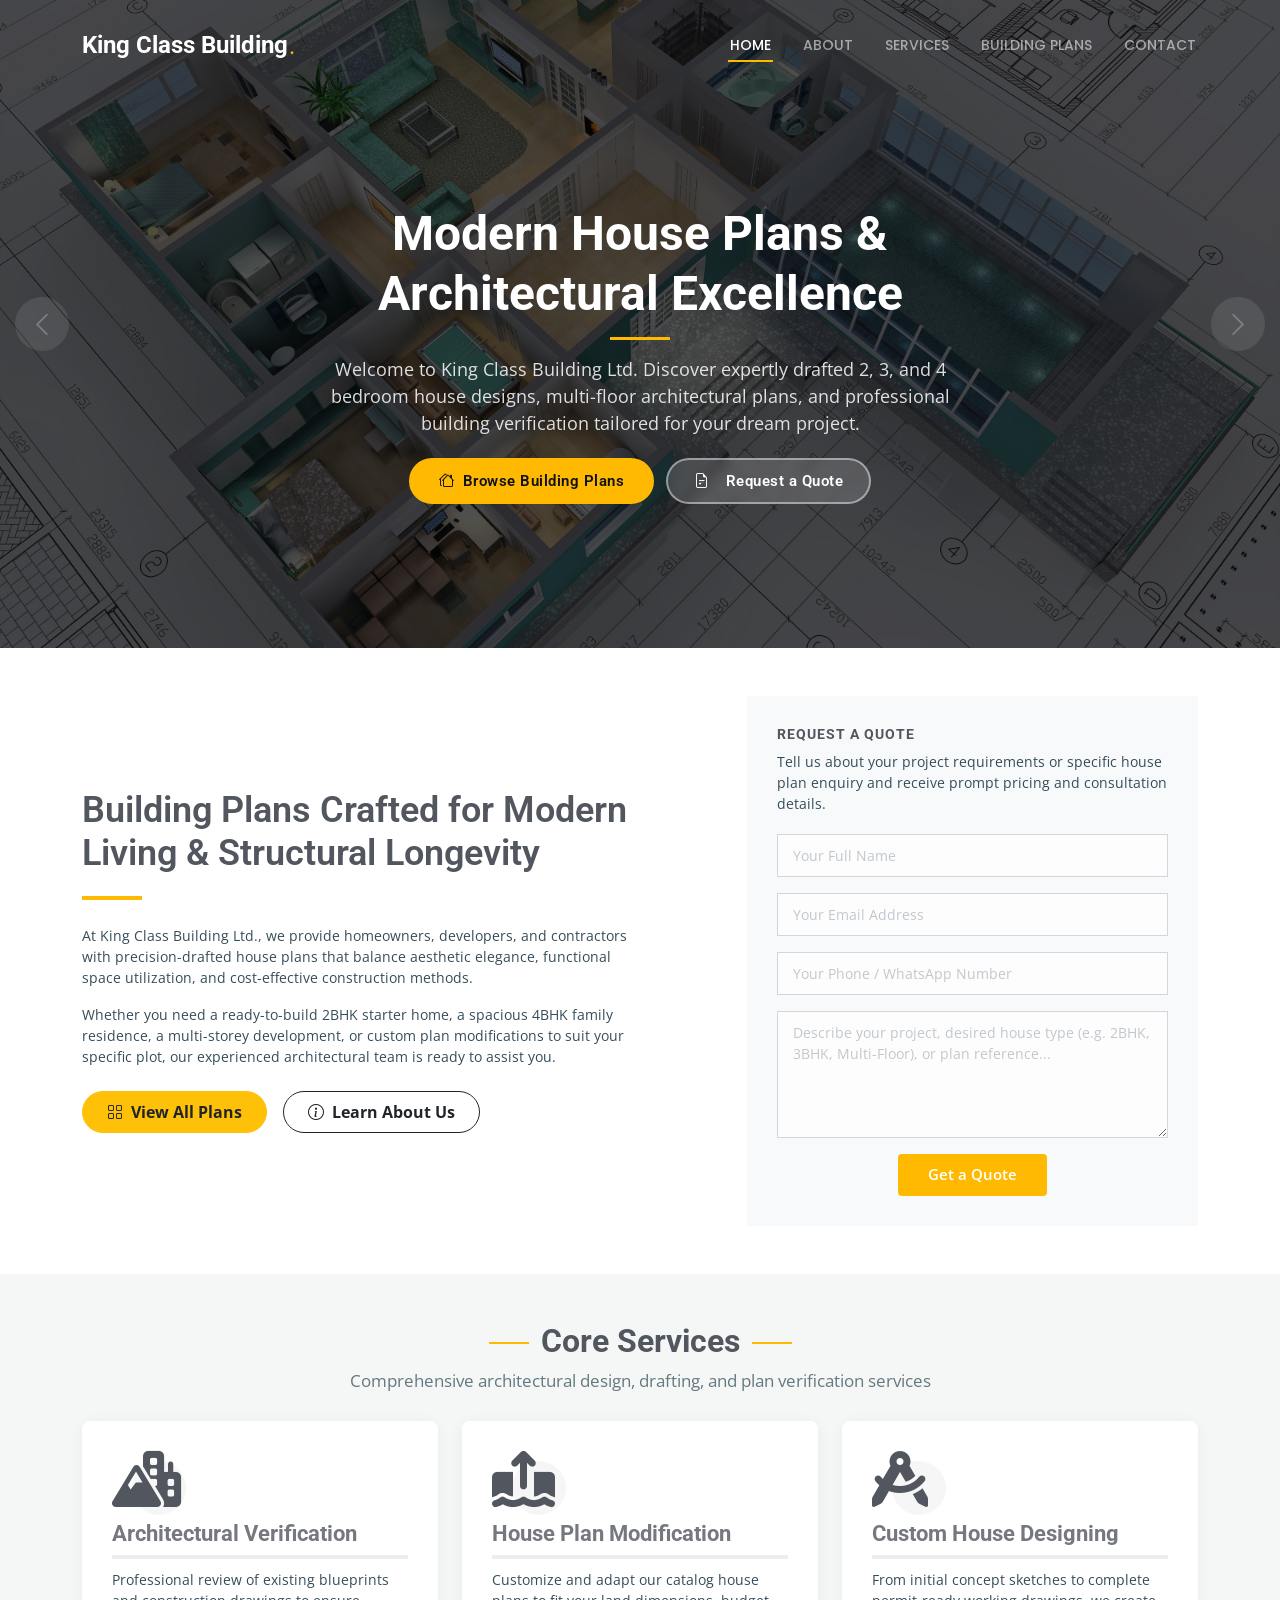
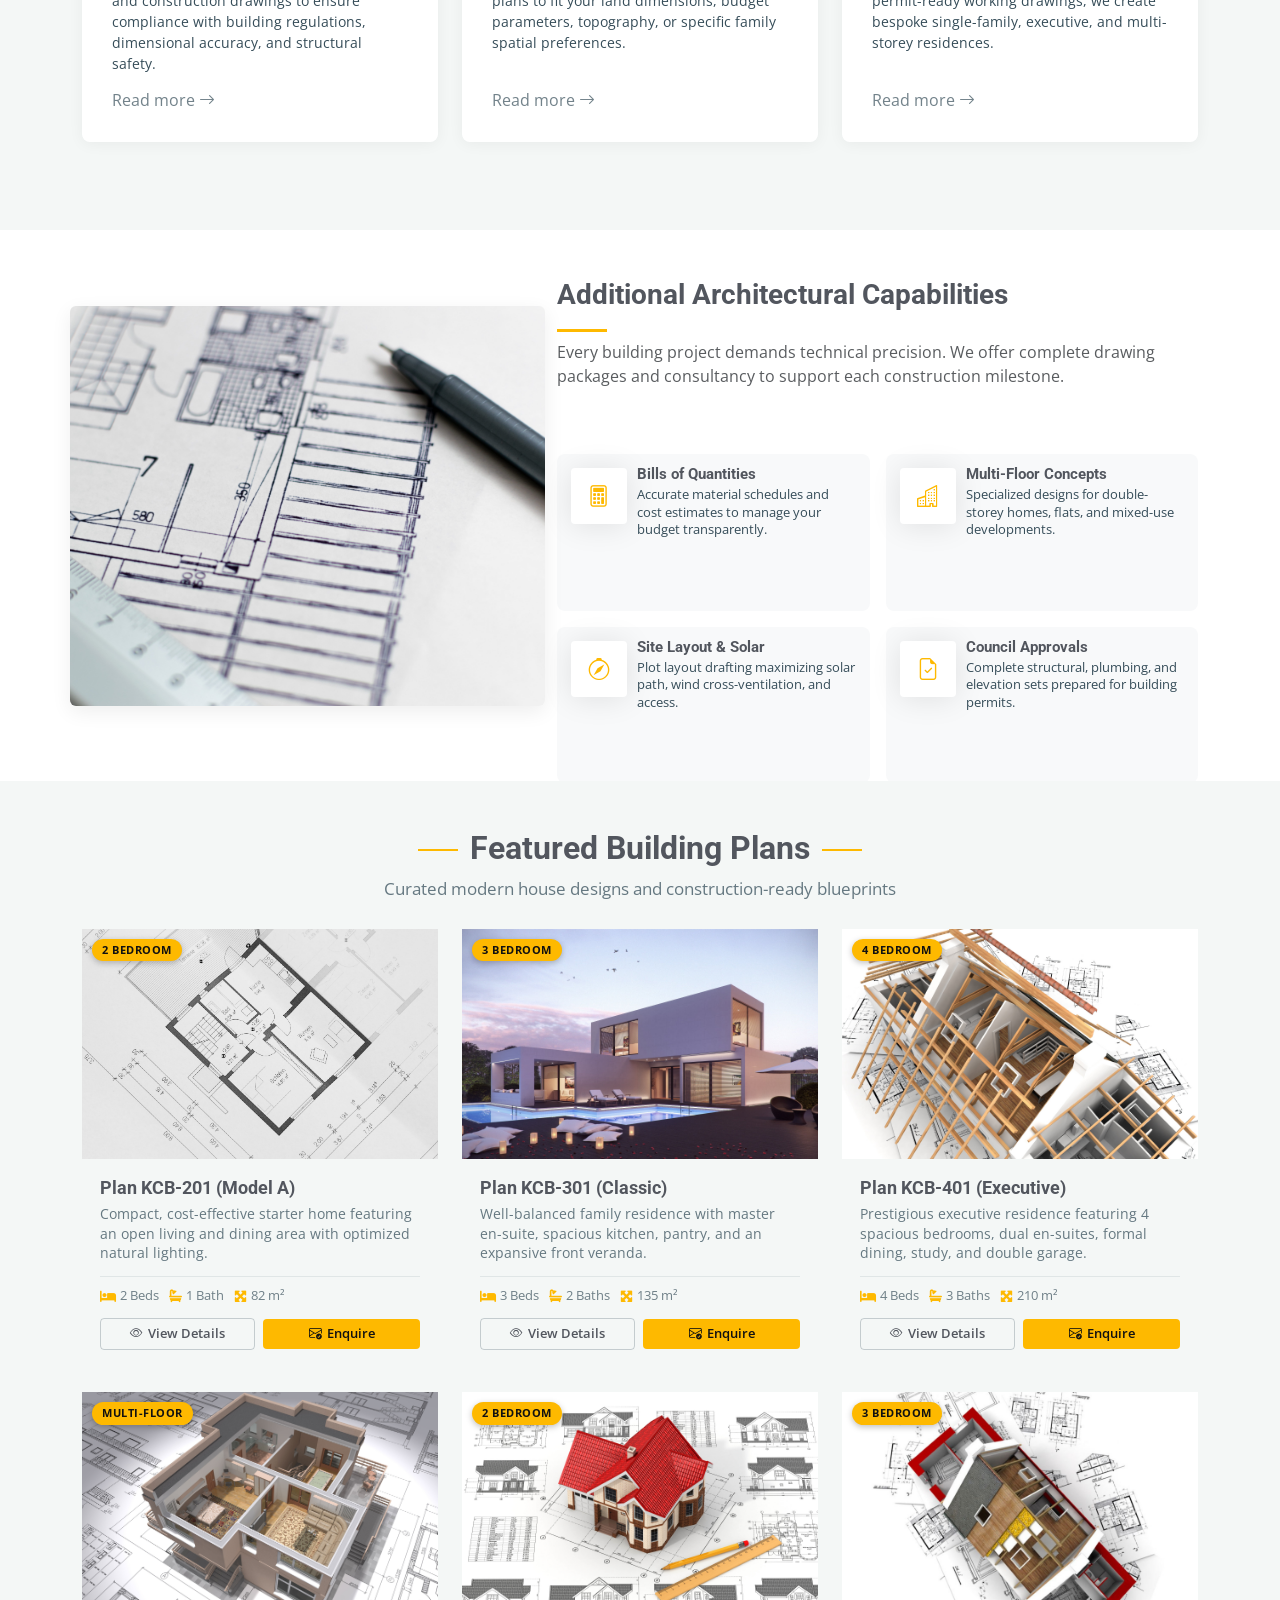
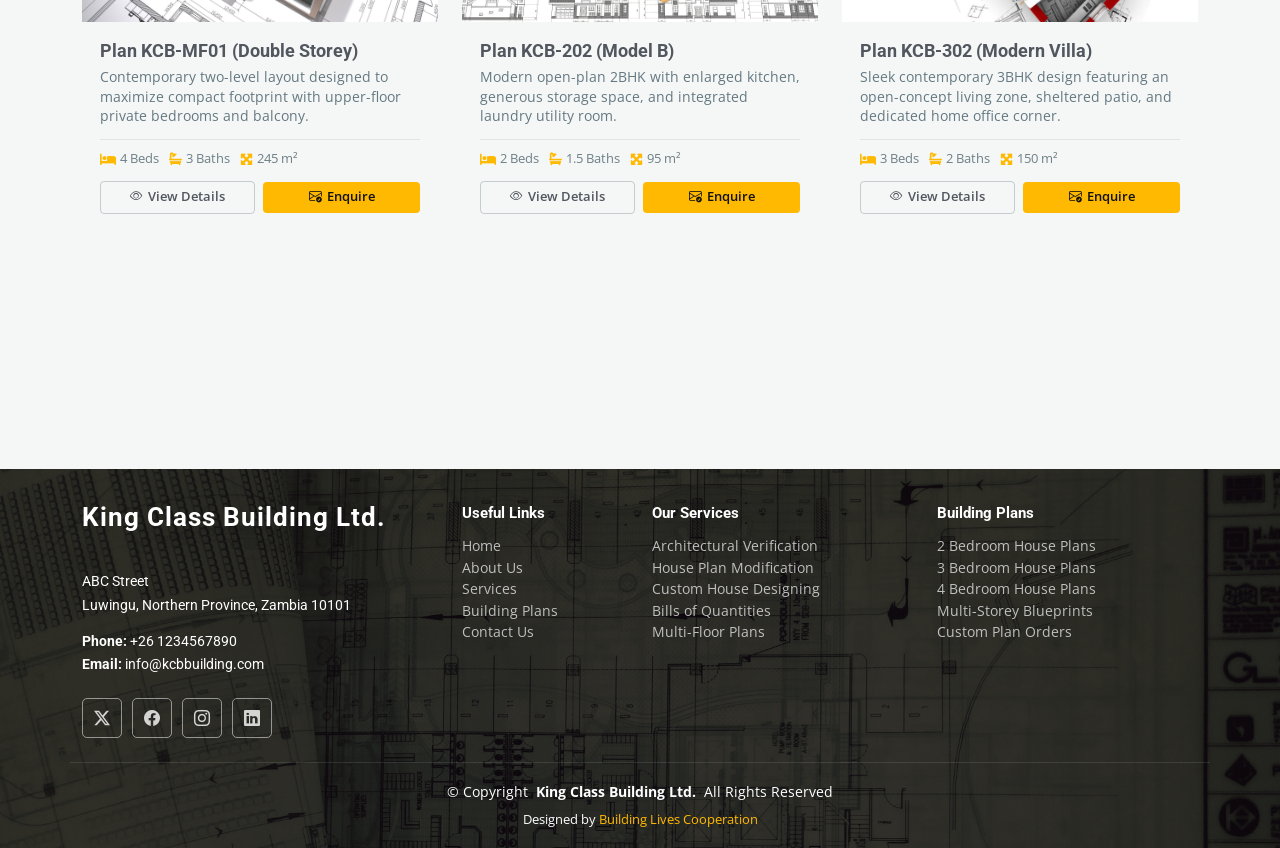
==== commit cbf420eb: "updates" ====
--- a/index.html
+++ b/index.html
@@ -4,9 +4,9 @@
 <head>
   <meta charset="utf-8">
   <meta content="width=device-width, initial-scale=1.0" name="viewport">
-  <title>K.C.B</title>
-  <meta content="" name="description">
-  <meta content="" name="keywords">
+  <title>King Class Building Ltd. | Modern Building Plans &amp; Architectural Services</title>
+  <meta content="Discover modern house plans, 2-4 bedroom architectural designs, multi-floor building plans, architectural verification, and custom house design by King Class Building Ltd." name="description">
+  <meta content="house plans, building plans, architectural design, 2BHK plans, 3BHK plans, 4BHK plans, multi-floor plans, King Class Building, KCB, Zambia construction" name="keywords">
 
   <!-- Favicons -->
   <link href="assets/img/favicon.png" rel="icon">
@@ -35,9 +35,7 @@
     <div class="container-fluid container-xl position-relative d-flex align-items-center justify-content-between">
 
       <a href="index.html" class="logo d-flex align-items-center">
-        <!-- Uncomment the line below if you also wish to use an image logo -->
-        <!-- <img src="assets/img/logo.png" alt=""> -->
-        <h1 class="sitename">King Class Building Ltd.</h1> <span>.</span>
+        <h1 class="sitename">King Class Building</h1> <span>.</span>
       </a>
 
       <nav id="navmenu" class="navmenu">
@@ -45,28 +43,10 @@
           <li><a href="index.html" class="active">Home</a></li>
           <li><a href="about.html">About</a></li>
           <li><a href="services.html">Services</a></li>
-          <li><a href="projects.html">Projects</a></li>
-          <!--<li><a href="blog.html">Blog</a></li>
-          <li class="dropdown"><a href="#"><span>Dropdown</span> <i class="bi bi-chevron-down toggle-dropdown"></i></a>
-            <ul>
-              <li><a href="#">Dropdown 1</a></li>
-              <li class="dropdown"><a href="#"><span>Deep Dropdown</span> <i class="bi bi-chevron-down toggle-dropdown"></i></a>
-                <ul>
-                  <li><a href="#">Deep Dropdown 1</a></li>
-                  <li><a href="#">Deep Dropdown 2</a></li>
-                  <li><a href="#">Deep Dropdown 3</a></li>
-                  <li><a href="#">Deep Dropdown 4</a></li>
-                  <li><a href="#">Deep Dropdown 5</a></li>
-                </ul>
-              </li>
-              <li><a href="#">Dropdown 2</a></li>
-              <li><a href="#">Dropdown 3</a></li>
-              <li><a href="#">Dropdown 4</a></li>
-            </ul>
-          </li>-->
+          <li><a href="projects.html">Building Plans</a></li>
           <li><a href="contact.html">Contact</a></li>
         </ul>
-        <i class="mobile-nav-toggle d-xl-none bi bi-list"></i>
+        <i class="mobile-nav-toggle d-xl-none bi bi-list" aria-label="Toggle Navigation"></i>
       </nav>
 
     </div>
@@ -80,10 +60,13 @@
       <div class="info d-flex align-items-center">
         <div class="container">
           <div class="row justify-content-center" data-aos="fade-up" data-aos-delay="100">
-            <div class="col-lg-6 text-center">
-              <h2>Build Smarter with <br> King Class Building</h2>
-              <p>At King Class Building, we turn your ideas into approved building projects — quickly and professionally. Whether it’s a home, office, or commercial space, we provide expert structure plans and handle the approval process, so you can build with confidence.</p>
-              <a href="#get-started" class="btn-get-started">Get Started</a>
+            <div class="col-lg-8 text-center">
+              <h2>Modern House Plans &amp; Architectural Excellence</h2>
+              <p>Welcome to King Class Building Ltd. Discover expertly drafted 2, 3, and 4 bedroom house designs, multi-floor architectural plans, and professional building verification tailored for your dream project.</p>
+              <div class="hero-buttons">
+                <a href="projects.html" class="btn-get-started"><i class="bi bi-houses me-2"></i>Browse Building Plans</a>
+                <a href="#get-started" class="btn-secondary-cta"><i class="bi bi-file-earmark-text me-2"></i>Request a Quote</a>
+              </div>
             </div>
           </div>
         </div>
@@ -92,30 +75,30 @@
       <div id="hero-carousel" class="carousel slide" data-bs-ride="carousel" data-bs-interval="5000">
 
         <div class="carousel-item">
-          <img src="assets/img/hero-carousel/HC.jpg" alt="">
+          <img src="assets/img/hero-carousel/HC.jpg" alt="King Class Building House Plan Architecture">
         </div>
 
         <div class="carousel-item active">
-          <img src="assets/img/hero-carousel/HC1.jpg" alt="">
+          <img src="assets/img/hero-carousel/HC1.jpg" alt="Modern Residential Construction Architecture">
         </div>
 
         <div class="carousel-item">
-          <img src="assets/img/hero-carousel/HC2.jpg" alt="">
+          <img src="assets/img/hero-carousel/HC2.jpg" alt="Architectural Building Design Concept">
         </div>
 
         <div class="carousel-item">
-          <img src="assets/img/hero-carousel/HC3.jpg" alt="">
+          <img src="assets/img/hero-carousel/HC3.jpg" alt="Contemporary House Plan Blueprint">
         </div>
 
         <div class="carousel-item">
-          <img src="assets/img/hero-carousel/HC4.jpg" alt="">
-        </div>
-
-        <a class="carousel-control-prev" href="#hero-carousel" role="button" data-bs-slide="prev">
+          <img src="assets/img/hero-carousel/HC4.jpg" alt="Modern Residential Building Exterior">
+        </div>
+
+        <a class="carousel-control-prev" href="#hero-carousel" role="button" data-bs-slide="prev" aria-label="Previous Slide">
           <span class="carousel-control-prev-icon bi bi-chevron-left" aria-hidden="true"></span>
         </a>
 
-        <a class="carousel-control-next" href="#hero-carousel" role="button" data-bs-slide="next">
+        <a class="carousel-control-next" href="#hero-carousel" role="button" data-bs-slide="next" aria-label="Next Slide">
           <span class="carousel-control-next-icon bi bi-chevron-right" aria-hidden="true"></span>
         </a>
 
@@ -132,41 +115,46 @@
 
           <div class="col-lg-6 d-flex align-items-center" data-aos="zoom-out" data-aos-delay="100">
             <div class="content">
-              <h3>Custom Plans. Fast Approvals. Stress-Free Building.</h3>
-              <p>We create custom structure plans designed to fit your specific project, whether it's residential, commercial, or something in between. Our designs are detailed, practical, and ready for real-world construction.
+              <h3>Building Plans Crafted for Modern Living &amp; Structural Longevity</h3>
+              <p>At King Class Building Ltd., we provide homeowners, developers, and contractors with precision-drafted house plans that balance aesthetic elegance, functional space utilization, and cost-effective construction methods.
               </p>
-              <p>Need approvals? We’ve got you covered. From drawings to submission, we handle the process so your project moves forward smoothly — with fewer delays and less stress.</p>
+              <p>Whether you need a ready-to-build 2BHK starter home, a spacious 4BHK family residence, a multi-storey development, or custom plan modifications to suit your specific plot, our experienced architectural team is ready to assist you.</p>
+              
+              <div class="d-flex flex-wrap gap-3 mt-4">
+                <a href="projects.html" class="btn btn-warning text-dark fw-bold px-4 py-2 rounded-pill"><i class="bi bi-grid me-2"></i>View All Plans</a>
+                <a href="about.html" class="btn btn-outline-dark fw-bold px-4 py-2 rounded-pill"><i class="bi bi-info-circle me-2"></i>Learn About Us</a>
+              </div>
             </div>
           </div>
 
           <div class="col-lg-5" data-aos="zoom-out" data-aos-delay="200">
             <form action="forms/quote.php" method="post" class="php-email-form">
-              <h3>Get a quote</h3>
-              <p>Looking for building plans and approval support? Tell us a bit about your project and we’ll send you a personalized quote. Quick, professional, and hassle-free.</p>
+              <h3>Request a Quote</h3>
+              <p>Tell us about your project requirements or specific house plan enquiry and receive prompt pricing and consultation details.</p>
               <div class="row gy-3">
 
                 <div class="col-12">
-                  <input type="text" name="name" class="form-control" placeholder="Name" required="">
-                </div>
-
-                <div class="col-12 ">
-                  <input type="email" class="form-control" name="email" placeholder="Email" required="">
+                  <input type="text" name="name" class="form-control" placeholder="Your Full Name" required="">
                 </div>
 
                 <div class="col-12">
-                  <input type="text" class="form-control" name="phone" placeholder="Phone" required="">
+                  <input type="email" class="form-control" name="email" placeholder="Your Email Address" required="">
                 </div>
 
                 <div class="col-12">
-                  <textarea class="form-control" name="message" rows="6" placeholder="Message" required=""></textarea>
+                  <input type="text" class="form-control" name="phone" placeholder="Your Phone / WhatsApp Number" required="">
+                </div>
+
+                <div class="col-12">
+                  <textarea class="form-control" name="message" rows="5" placeholder="Describe your project, desired house type (e.g. 2BHK, 3BHK, Multi-Floor), or plan reference..." required=""></textarea>
                 </div>
 
                 <div class="col-12 text-center">
-                  <div class="loading">Loading</div>
+                  <div class="loading">Sending your request...</div>
                   <div class="error-message"></div>
                   <div class="sent-message">Your quote request has been sent successfully. Thank you!</div>
 
-                  <button type="submit">Get a quote</button>
+                  <button type="submit">Get a Quote</button>
                 </div>
 
               </div>
@@ -179,686 +167,344 @@
 
     </section><!-- /Get Started Section -->
 
-
     <!-- Services Section -->
     <section id="services" class="services section light-background">
 
       <!-- Section Title -->
       <div class="container section-title" data-aos="fade-up">
-        <h2>Services</h2>
-        <p>Tailored planning, design, and verification solutions — all in one place.</p>
+        <h2>Core Services</h2>
+        <p>Comprehensive architectural design, drafting, and plan verification services</p>
       </div><!-- End Section Title -->
 
       <div class="container">
 
-        <div class="row gy-4">
-
-          <div class="col-lg-4 col-md-6" data-aos="fade-up" data-aos-delay="100">
-            <div class="service-item  position-relative">
-              <div class="icon">
-                <i class="fa-solid fa-mountain-city"></i>
-              </div>
-              <h3>Architectural Verification</h3>
-              <p>We ensure your plans meet all local regulations and standards. From compliance checks to submission prep, we handle the technicalities so you don’t have to.</p>
-              <a href="services.html" class="readmore stretched-link">Read more <i class="bi bi-arrow-right"></i></a>
-            </div>
-          </div><!-- End Service Item -->
-
-          <div class="col-lg-4 col-md-6" data-aos="fade-up" data-aos-delay="200">
-            <div class="service-item position-relative">
-              <div class="icon">
-                <i class="fa-solid fa-arrow-up-from-ground-water"></i>
-              </div>
-              <h3>House Plan Modification</h3>
-              <p>Need to adjust an existing plan? Whether it’s layout tweaks or full redesigns, we modify house plans to better fit your space, needs, and vision.</p>
-              <a href="services.html" class="readmore stretched-link">Read more <i class="bi bi-arrow-right"></i></a>
-            </div>
-          </div><!-- End Service Item -->
-
-          <div class="col-lg-4 col-md-6" data-aos="fade-up" data-aos-delay="300">
-            <div class="service-item position-relative">
-              <div class="icon">
-                <i class="fa-solid fa-compass-drafting"></i>
-              </div>
-              <h3>House Designing</h3>
-              <p>Bring your ideas to life with custom-designed house plans. From modern to traditional, we design with both style and structure in mind.</p>
-              <a href="services.html" class="readmore stretched-link">Read more <i class="bi bi-arrow-right"></i></a>
-            </div>
-          </div><!-- End Service Item -->
-
-          <!--<div class="col-lg-4 col-md-6" data-aos="fade-up" data-aos-delay="400">
-            <div class="service-item position-relative">
-              <div class="icon">
-                <i class="fa-solid fa-trowel-bricks"></i>
-              </div>
-              <h3>Asperiores Commodit</h3>
-              <p>Non et temporibus minus omnis sed dolor esse consequatur. Cupiditate sed error ea fuga sit provident adipisci neque.</p>
-              <a href="#" class="readmore stretched-link">Read more <i class="bi bi-arrow-right"></i></a>
-            </div>
-          </div> End Service Item 
-
-          <div class="col-lg-4 col-md-6" data-aos="fade-up" data-aos-delay="500">
-            <div class="service-item position-relative">
-              <div class="icon">
-                <i class="fa-solid fa-helmet-safety"></i>
-              </div>
-              <h3>Velit Doloremque</h3>
-              <p>Cumque et suscipit saepe. Est maiores autem enim facilis ut aut ipsam corporis aut. Sed animi at autem alias eius labore.</p>
-              <a href="#" class="readmore stretched-link">Read more <i class="bi bi-arrow-right"></i></a>
-            </div>
-          </div> End Service Item 
-
-          <div class="col-lg-4 col-md-6" data-aos="fade-up" data-aos-delay="600">
-            <div class="service-item position-relative">
-              <div class="icon">
-                <i class="fa-solid fa-arrow-up-from-ground-water"></i>
-              </div>
-              <h3>Dolori Architecto</h3>
-              <p>Hic molestias ea quibusdam eos. Fugiat enim doloremque aut neque non et debitis iure. Corrupti recusandae ducimus enim.</p>
-              <a href="#" class="readmore stretched-link">Read more <i class="bi bi-arrow-right"></i></a>
-            </div>
-          </div> End Service Item -->
-
-        </div>
-
-      </div>
-
-    </section><!-- /Services Section -->
-
-    <!-- Alt Services Section -->
-    <section id="alt-services" class="alt-services section">
-
-      <div class="container">
-
-        <div class="row justify-content-around gy-4">
-          <div class="features-image col-lg-6" data-aos="fade-up" data-aos-delay="100"><img src="assets/img/AS.jpg" alt=""></div>
-
-          <div class="col-lg-5 d-flex flex-column justify-content-center" data-aos="fade-up" data-aos-delay="200">
-            <h3>Other Services</h3>
-            <p>We also offer support for every step of the planning and building process:</p>
-
-            <div class="icon-box d-flex position-relative" data-aos="fade-up" data-aos-delay="300">
-              <i class="bi bi-easel flex-shrink-0"></i>
-              <div>
-                <h4><a href="" class="stretched-link">3D Visualizations</a></h4>
-                <p>See your plan come to life with high-quality 3D renders before construction begins.</p>
-              </div>
-            </div><!-- End Icon Box -->
-
-            <div class="icon-box d-flex position-relative" data-aos="fade-up" data-aos-delay="400">
-              <i class="bi bi-patch-check flex-shrink-0"></i>
-              <div>
-                <h4><a href="" class="stretched-link">Site Plan Drafting</a></h4>
-                <p>Accurate site plans that include measurements, orientation, boundaries, and more.</p>
-              </div>
-            </div><!-- End Icon Box -->
-
-            <div class="icon-box d-flex position-relative" data-aos="fade-up" data-aos-delay="500">
-              <i class="bi bi-brightness-high flex-shrink-0"></i>
-              <div>
-                <h4><a href="" class="stretched-link">Structural Engineering Consultation</a></h4>
-                <p>Expert input to ensure your design is safe, sound, and ready to be built.</p>
-              </div>
-            </div><!-- End Icon Box -->
-
-            <div class="icon-box d-flex position-relative" data-aos="fade-up" data-aos-delay="600">
-              <i class="bi bi-brightness-high flex-shrink-0"></i>
-              <div>
-                <h4><a href="" class="stretched-link">Local Authority Submissions</a></h4>
-                <p>We prepare and submit all required documents for approval — saving you time and avoiding costly delays.</p>
-              </div>
-            </div><!-- End Icon Box -->
-
-          </div>
-        </div>
-
-      </div>
-
-    </section><!-- /Alt Services Section -->
-
-    <!-- Features Section
-    <section id="features" class="features section">
-
-      <div class="container">
-
-        <ul class="nav nav-tabs row  g-2 d-flex" data-aos="fade-up" data-aos-delay="100" role="tablist">
-
-          <li class="nav-item col-3" role="presentation">
-            <a class="nav-link active show" data-bs-toggle="tab" data-bs-target="#features-tab-1" aria-selected="true" role="tab">
-              <h4>Modisit</h4>
-            </a>
-          </li>
-
-          <li class="nav-item col-3" role="presentation">
-            <a class="nav-link" data-bs-toggle="tab" data-bs-target="#features-tab-2" aria-selected="false" tabindex="-1" role="tab">
-              <h4>Praesenti</h4>
-            </a>
-
-          </li>
-          <li class="nav-item col-3" role="presentation">
-            <a class="nav-link" data-bs-toggle="tab" data-bs-target="#features-tab-3" aria-selected="false" tabindex="-1" role="tab">
-              <h4>Explica</h4>
-            </a>
-          </li>
-
-          <li class="nav-item col-3" role="presentation">
-            <a class="nav-link" data-bs-toggle="tab" data-bs-target="#features-tab-4" aria-selected="false" tabindex="-1" role="tab">
-              <h4>Nostrum</h4>
-            </a>
-          </li>
-
-        </ul>
-
-        <div class="tab-content" data-aos="fade-up" data-aos-delay="200">
-
-          <div class="tab-pane fade active show" id="features-tab-1" role="tabpanel">
-            <div class="row">
-              <div class="col-lg-6 order-2 order-lg-1 mt-3 mt-lg-0 d-flex flex-column justify-content-center">
-                <h3>Voluptatem dignissimos provident</h3>
-                <p class="fst-italic">
-                  Lorem ipsum dolor sit amet, consectetur adipiscing elit, sed do eiusmod tempor incididunt ut labore et dolore
-                  magna aliqua.
-                </p>
-                <ul>
-                  <li><i class="bi bi-check2-all"></i> <span>Ullamco laboris nisi ut aliquip ex ea commodo consequat.</span></li>
-                  <li><i class="bi bi-check2-all"></i> <span>Duis aute irure dolor in reprehenderit in voluptate velit.</span></li>
-                  <li><i class="bi bi-check2-all"></i> <span>Ullamco laboris nisi ut aliquip ex ea commodo consequat. Duis aute irure dolor in reprehenderit in voluptate trideta storacalaperda mastiro dolore eu fugiat nulla pariatur.</span></li>
-                </ul>
-              </div>
-              <div class="col-lg-6 order-1 order-lg-2 text-center">
-                <img src="assets/img/features-1.jpg" alt="" class="img-fluid">
-              </div>
-            </div>
-          </div>
-
-          <div class="tab-pane fade" id="features-tab-2" role="tabpanel">
-            <div class="row">
-              <div class="col-lg-6 order-2 order-lg-1 mt-3 mt-lg-0 d-flex flex-column justify-content-center">
-                <h3>Neque exercitationem debitis</h3>
-                <p class="fst-italic">
-                  Lorem ipsum dolor sit amet, consectetur adipiscing elit, sed do eiusmod tempor incididunt ut labore et dolore
-                  magna aliqua.
-                </p>
-                <ul>
-                  <li><i class="bi bi-check2-all"></i> <span>Ullamco laboris nisi ut aliquip ex ea commodo consequat.</span></li>
-                  <li><i class="bi bi-check2-all"></i> <span>Duis aute irure dolor in reprehenderit in voluptate velit.</span></li>
-                  <li><i class="bi bi-check2-all"></i> <span>Provident mollitia neque rerum asperiores dolores quos qui a. Ipsum neque dolor voluptate nisi sed.</span></li>
-                  <li><i class="bi bi-check2-all"></i> <span>Ullamco laboris nisi ut aliquip ex ea commodo consequat. Duis aute irure dolor in reprehenderit in voluptate trideta storacalaperda mastiro dolore eu fugiat nulla pariatur.</span></li>
-                </ul>
-              </div>
-              <div class="col-lg-6 order-1 order-lg-2 text-center">
-                <img src="assets/img/features-2.jpg" alt="" class="img-fluid">
-              </div>
-            </div>
-          </div>
-
-          <div class="tab-pane fade" id="features-tab-3" role="tabpanel">
-            <div class="row">
-              <div class="col-lg-6 order-2 order-lg-1 mt-3 mt-lg-0 d-flex flex-column justify-content-center">
-                <h3>Voluptatibus commodi accusamu</h3>
-                <ul>
-                  <li><i class="bi bi-check2-all"></i> <span>Ullamco laboris nisi ut aliquip ex ea commodo consequat.</span></li>
-                  <li><i class="bi bi-check2-all"></i> <span>Duis aute irure dolor in reprehenderit in voluptate velit.</span></li>
-                  <li><i class="bi bi-check2-all"></i> <span>Provident mollitia neque rerum asperiores dolores quos qui a. Ipsum neque dolor voluptate nisi sed.</span></li>
-                </ul>
-                <p class="fst-italic">
-                  Lorem ipsum dolor sit amet, consectetur adipiscing elit, sed do eiusmod tempor incididunt ut labore et dolore
-                  magna aliqua.
-                </p>
-              </div>
-              <div class="col-lg-6 order-1 order-lg-2 text-center">
-                <img src="assets/img/features-3.jpg" alt="" class="img-fluid">
-              </div>
-            </div>
-          </div>
-
-          <div class="tab-pane fade" id="features-tab-4" role="tabpanel">
-            <div class="row">
-              <div class="col-lg-6 order-2 order-lg-1 mt-3 mt-lg-0 d-flex flex-column justify-content-center">
-                <h3>Omnis fugiat ea explicabo sunt</h3>
-                <p class="fst-italic">
-                  Lorem ipsum dolor sit amet, consectetur adipiscing elit, sed do eiusmod tempor incididunt ut labore et dolore
-                  magna aliqua.
-                </p>
-                <ul>
-                  <li><i class="bi bi-check2-all"></i> <span>Ullamco laboris nisi ut aliquip ex ea commodo consequat.</span></li>
-                  <li><i class="bi bi-check2-all"></i> <span>Duis aute irure dolor in reprehenderit in voluptate velit.</span></li>
-                  <li><i class="bi bi-check2-all"></i> <span>Ullamco laboris nisi ut aliquip ex ea commodo consequat. Duis aute irure dolor in reprehenderit in voluptate trideta storacalaperda mastiro dolore eu fugiat nulla pariatur.</span></li>
-                </ul>
-              </div>
-              <div class="col-lg-6 order-1 order-lg-2 text-center">
-                <img src="assets/img/features-4.jpg" alt="" class="img-fluid">
-              </div>
-            </div>
-          </div>
-
-        </div>
-
-      </div>
-
-    </section> /Features Section -->
-
-    <!-- Projects Section -->
-    <section id="projects" class="projects section">
-
-      <div class="container">
-
-        <div class="isotope-layout" data-default-filter="*" data-layout="masonry" data-sort="original-order">
-
-          <ul class="portfolio-filters isotope-filters" data-aos="fade-up" data-aos-delay="100">
-            <li data-filter="*" class="filter-active">All</li>
-            <li data-filter=".filter-remodeling">2 Bedroomed</li>
-            <li data-filter=".filter-construction">3 Bedroomed</li>
-            <li data-filter=".filter-repairs">4 Bedroomed</li>
-            <li data-filter=".filter-design">Multi-Floor </li>
-          </ul><!-- End Portfolio Filters -->
-
-          <div class="row gy-4 isotope-container" data-aos="fade-up" data-aos-delay="200">
-
-            <div class="col-lg-4 col-md-6 portfolio-item isotope-item filter-remodeling">
-              <div class="portfolio-content h-100">
-                <img src="assets/img/projects/2BHK1.jpg" class="img-fluid" alt="">
-                <div class="portfolio-info">
-                  <h4>2BHK 1</h4>
-                  <p>This is a 2 Bedroomed House</p>
-                  <a href="assets/img/projects/2BHK1.jpg" title="2BHK" data-gallery="portfolio-gallery-app" class="glightbox preview-link"><i class="bi bi-zoom-in"></i></a>
-                  <a href="project-details.html" title="More Details" class="details-link"><i class="bi bi-link-45deg"></i></a>
-                </div>
-              </div>
-            </div><!-- End Portfolio Item -->
-
-            <div class="col-lg-4 col-md-6 portfolio-item isotope-item filter-construction">
-              <div class="portfolio-content h-100">
-                <img src="assets/img/projects/3BHK1.jpg" class="img-fluid" alt="">
-                <div class="portfolio-info">
-                  <h4>3BHK 1</h4>
-                  <p>This is a 3 Bedroomed House</p>
-                  <a href="assets/img/projects/3BHK1.jpg" title="Product 1" data-gallery="portfolio-gallery-product" class="glightbox preview-link"><i class="bi bi-zoom-in"></i></a>
-                  <a href="project-details.html" title="More Details" class="details-link"><i class="bi bi-link-45deg"></i></a>
-                </div>
-              </div>
-            </div><!-- End Portfolio Item -->
-
-            <div class="col-lg-4 col-md-6 portfolio-item isotope-item filter-repairs">
-              <div class="portfolio-content h-100">
-                <img src="assets/img/projects/4BHK1.jpg" class="img-fluid" alt="">
-                <div class="portfolio-info">
-                  <h4>4BHK 1</h4>
-                  <p>This is a 4 Bedroomed House</p>
-                  <a href="assets/img/projects/4BHK1.jpg" title="Branding 1" data-gallery="portfolio-gallery-branding" class="glightbox preview-link"><i class="bi bi-zoom-in"></i></a>
-                  <a href="project-details.html" title="More Details" class="details-link"><i class="bi bi-link-45deg"></i></a>
-                </div>
-              </div>
-            </div><!-- End Portfolio Item -->
-
-            <div class="col-lg-4 col-md-6 portfolio-item isotope-item filter-design">
-              <div class="portfolio-content h-100">
-                <img src="assets/img/projects/MF1.jpg" class="img-fluid" alt="">
-                <div class="portfolio-info">
-                  <h4>M-F 1</h4>
-                  <p>This is a Multi-Floor House</p>
-                  <a href="assets/img/projects/MF1.jpg" title="Two Floors" data-gallery="portfolio-gallery-book" class="glightbox preview-link"><i class="bi bi-zoom-in"></i></a>
-                  <a href="project-details.html" title="More Details" class="details-link"><i class="bi bi-link-45deg"></i></a>
-                </div>
-              </div>
-            </div><!-- End Portfolio Item -->
-
-            <div class="col-lg-4 col-md-6 portfolio-item isotope-item filter-remodeling">
-              <div class="portfolio-content h-100">
-                <img src="assets/img/projects/2BHK2.jpg" class="img-fluid" alt="">
-                <div class="portfolio-info">
-                  <h4>2BHK 2</h4>
-                  <p>This is a 2 Bedroomed House</p>
-                  <a href="assets/img/projects/2BHK2.jpg" title="App 2" data-gallery="portfolio-gallery-app" class="glightbox preview-link"><i class="bi bi-zoom-in"></i></a>
-                  <a href="project-details.html" title="More Details" class="details-link"><i class="bi bi-link-45deg"></i></a>
-                </div>
-              </div>
-            </div><!-- End Portfolio Item -->
-
-            <div class="col-lg-4 col-md-6 portfolio-item isotope-item filter-construction">
-              <div class="portfolio-content h-100">
-                <img src="assets/img/projects/3BHK2.jpg" class="img-fluid" alt="">
-                <div class="portfolio-info">
-                  <h4>3BHK 2</h4>
-                  <p>This is a 3 Bedroomed House</p>
-                  <a href="assets/img/projects/3BHK2.jpg" title="Product 2" data-gallery="portfolio-gallery-product" class="glightbox preview-link"><i class="bi bi-zoom-in"></i></a>
-                  <a href="project-details.html" title="More Details" class="details-link"><i class="bi bi-link-45deg"></i></a>
-                </div>
-              </div>
-            </div><!-- End Portfolio Item -->
-
-            <div class="col-lg-4 col-md-6 portfolio-item isotope-item filter-repairs">
-              <div class="portfolio-content h-100">
-                <img src="assets/img/projects/4BHK2.jpg" class="img-fluid" alt="">
-                <div class="portfolio-info">
-                  <h4>4BHK 2</h4>
-                  <p>This is a 4 Bedroomed House</p>
-                  <a href="assets/img/projects/4BHK2.jpg" title="Branding 2" data-gallery="portfolio-gallery-branding" class="glightbox preview-link"><i class="bi bi-zoom-in"></i></a>
-                  <a href="project-details.html" title="More Details" class="details-link"><i class="bi bi-link-45deg"></i></a>
-                </div>
-              </div>
-            </div><!-- End Portfolio Item -->
-
-            <div class="col-lg-4 col-md-6 portfolio-item isotope-item filter-design">
-              <div class="portfolio-content h-100">
-                <img src="assets/img/projects/MF.jpg" class="img-fluid" alt="">
-                <div class="portfolio-info">
-                  <h4>M-F 2</h4>
-                  <p>This is a Multi-Floor House</p>
-                  <a href="assets/img/projects/MF.jpg" title="Branding 2" data-gallery="portfolio-gallery-book" class="glightbox preview-link"><i class="bi bi-zoom-in"></i></a>
-                  <a href="project-details.html" title="More Details" class="details-link"><i class="bi bi-link-45deg"></i></a>
-                </div>
-              </div>
-            </div><!-- End Portfolio Item -->
-
-            <div class="col-lg-4 col-md-6 portfolio-item isotope-item filter-remodeling">
-              <div class="portfolio-content h-100">
-                <img src="assets/img/projects/2BHK3.jpg" class="img-fluid" alt="">
-                <div class="portfolio-info">
-                  <h4>2BHK 3</h4>
-                  <p>This is a 2 Bedroomed House</p>
-                  <a href="assets/img/projects/2BHK3.jpg" title="App 3" data-gallery="portfolio-gallery-app" class="glightbox preview-link"><i class="bi bi-zoom-in"></i></a>
-                  <a href="project-details.html" title="More Details" class="details-link"><i class="bi bi-link-45deg"></i></a>
-                </div>
-              </div>
-            </div><!-- End Portfolio Item -->
-
-            <div class="col-lg-4 col-md-6 portfolio-item isotope-item filter-construction">
-              <div class="portfolio-content h-100">
-                <img src="assets/img/projects/3BHK3.jpg" class="img-fluid" alt="">
-                <div class="portfolio-info">
-                  <h4>3BHK 3</h4>
-                  <p>This is a 3 Bedroomed House</p>
-                  <a href="assets/img/projects/3BHK3.jpg" title="Product 3" data-gallery="portfolio-gallery-product" class="glightbox preview-link"><i class="bi bi-zoom-in"></i></a>
-                  <a href="project-details.html" title="More Details" class="details-link"><i class="bi bi-link-45deg"></i></a>
-                </div>
-              </div>
-            </div><!-- End Portfolio Item -->
-
-            <div class="col-lg-4 col-md-6 portfolio-item isotope-item filter-repairs">
-              <div class="portfolio-content h-100">
-                <img src="assets/img/projects/4BHK3.jpg" class="img-fluid" alt="">
-                <div class="portfolio-info">
-                  <h4>4BHK 3</h4>
-                  <p>This is a 4 Bedroomed House</p>
-                  <a href="assets/img/projects/4BHK3.jpg" title="Branding 2" data-gallery="portfolio-gallery-branding" class="glightbox preview-link"><i class="bi bi-zoom-in"></i></a>
-                  <a href="project-details.html" title="More Details" class="details-link"><i class="bi bi-link-45deg"></i></a>
-                </div>
-              </div>
-            </div><!-- End Portfolio Item -->
-
-            <div class="col-lg-4 col-md-6 portfolio-item isotope-item filter-design">
-              <div class="portfolio-content h-100">
-                <img src="assets/img/projects/MF2.jpg" class="img-fluid" alt="">
-                <div class="portfolio-info">
-                  <h4>M-F 3</h4>
-                  <p>This is a Multi-Floor House</p>
-                  <a href="assets/img/projects/MF2.jpg" title="Branding 3" data-gallery="portfolio-gallery-book" class="glightbox preview-link"><i class="bi bi-zoom-in"></i></a>
-                  <a href="project-details.html" title="More Details" class="details-link"><i class="bi bi-link-45deg"></i></a>
-                </div>
-              </div>
-            </div><!-- End Portfolio Item -->
-
-          </div>
-      <!-- End Portfolio Container -->
-
-        </div>
-
-      </div>
-
-    </section>
-    <!-- /Projects Section -->
-
-    <!-- Testimonials Section 
-    <section id="testimonials" class="testimonials section">
-
-      
-      <div class="container section-title" data-aos="fade-up">
-        <h2>Testimonials</h2>
-        <p>Necessitatibus eius consequatur ex aliquid fuga eum quidem sint consectetur velit</p>
-      </div>
-
-      <div class="container" data-aos="fade-up" data-aos-delay="100">
-
-        <div class="swiper init-swiper">
+        <div class="services-slider swiper init-swiper" data-aos="fade-up" data-aos-delay="100">
           <script type="application/json" class="swiper-config">
             {
-              "loop": true,
+              "loop": false,
               "speed": 600,
               "autoplay": {
                 "delay": 5000
               },
-              "slidesPerView": "auto",
+              "slidesPerView": 1.15,
+              "spaceBetween": 16,
               "pagination": {
                 "el": ".swiper-pagination",
                 "type": "bullets",
                 "clickable": true
               },
               "breakpoints": {
-                "320": {
-                  "slidesPerView": 1,
-                  "spaceBetween": 40
+                "576": {
+                  "slidesPerView": 1.5,
+                  "spaceBetween": 18
                 },
-                "1200": {
+                "768": {
                   "slidesPerView": 2,
                   "spaceBetween": 20
+                },
+                "992": {
+                  "slidesPerView": 3,
+                  "spaceBetween": 24
                 }
               }
             }
           </script>
+
           <div class="swiper-wrapper">
 
             <div class="swiper-slide">
-              <div class="testimonial-wrap">
-                <div class="testimonial-item">
-                  <img src="assets/img/testimonials/testimonials-1.jpg" class="testimonial-img" alt="">
-                  <h3>Saul Goodman</h3>
-                  <h4>Ceo &amp; Founder</h4>
-                  <div class="stars">
-                    <i class="bi bi-star-fill"></i><i class="bi bi-star-fill"></i><i class="bi bi-star-fill"></i><i class="bi bi-star-fill"></i><i class="bi bi-star-fill"></i>
+              <div class="service-item position-relative">
+                <div class="icon">
+                  <i class="fa-solid fa-mountain-city"></i>
+                </div>
+                <h3>Architectural Verification</h3>
+                <p>Professional review of existing blueprints and construction drawings to ensure compliance with building regulations, dimensional accuracy, and structural safety.</p>
+                <a href="services.html" class="readmore stretched-link">Read more <i class="bi bi-arrow-right"></i></a>
+              </div>
+            </div><!-- End Service Item -->
+
+            <div class="swiper-slide">
+              <div class="service-item position-relative">
+                <div class="icon">
+                  <i class="fa-solid fa-arrow-up-from-ground-water"></i>
+                </div>
+                <h3>House Plan Modification</h3>
+                <p>Customize and adapt our catalog house plans to fit your land dimensions, budget parameters, topography, or specific family spatial preferences.</p>
+                <a href="services.html" class="readmore stretched-link">Read more <i class="bi bi-arrow-right"></i></a>
+              </div>
+            </div><!-- End Service Item -->
+
+            <div class="swiper-slide">
+              <div class="service-item position-relative">
+                <div class="icon">
+                  <i class="fa-solid fa-compass-drafting"></i>
+                </div>
+                <h3>Custom House Designing</h3>
+                <p>From initial concept sketches to complete permit-ready working drawings, we create bespoke single-family, executive, and multi-storey residences.</p>
+                <a href="services.html" class="readmore stretched-link">Read more <i class="bi bi-arrow-right"></i></a>
+              </div>
+            </div><!-- End Service Item -->
+
+          </div>
+          <div class="swiper-pagination"></div>
+
+        </div>
+
+      </div>
+
+    </section><!-- /Services Section -->
+
+    <!-- Alt Services Section -->
+    <section id="alt-services" class="alt-services section">
+
+      <div class="container">
+
+        <div class="row align-items-center justify-content-between gy-4">
+          <div class="features-image col-lg-5 col-md-5" data-aos="fade-up" data-aos-delay="100">
+            <img src="assets/img/AS.jpg" alt="King Class Building Architectural Drafting Team" class="img-fluid rounded">
+          </div>
+
+          <div class="col-lg-7 col-md-7 d-flex flex-column justify-content-center" data-aos="fade-up" data-aos-delay="200">
+            <h3 class="fw-bold mb-2">Additional Architectural Capabilities</h3>
+            <p class="text-muted mb-3">Every building project demands technical precision. We offer complete drawing packages and consultancy to support each construction milestone.</p>
+
+            <div class="row row-cols-1 row-cols-sm-2 g-2 g-md-3">
+
+              <div class="col">
+                <div class="icon-box d-flex h-100 position-relative" data-aos="fade-up" data-aos-delay="300">
+                  <i class="bi bi-calculator flex-shrink-0"></i>
+                  <div>
+                    <h4><a href="services.html" class="stretched-link">Bills of Quantities</a></h4>
+                    <p>Accurate material schedules and cost estimates to manage your budget transparently.</p>
                   </div>
-                  <p>
-                    <i class="bi bi-quote quote-icon-left"></i>
-                    <span>Proin iaculis purus consequat sem cure digni ssim donec porttitora entum suscipit rhoncus. Accusantium quam, ultricies eget id, aliquam eget nibh et. Maecen aliquam, risus at semper.</span>
-                    <i class="bi bi-quote quote-icon-right"></i>
-                  </p>
-                </div>
-              </div>
-            </div>
-
-            <div class="swiper-slide">
-              <div class="testimonial-wrap">
-                <div class="testimonial-item">
-                  <img src="assets/img/testimonials/testimonials-2.jpg" class="testimonial-img" alt="">
-                  <h3>Sara Wilsson</h3>
-                  <h4>Designer</h4>
-                  <div class="stars">
-                    <i class="bi bi-star-fill"></i><i class="bi bi-star-fill"></i><i class="bi bi-star-fill"></i><i class="bi bi-star-fill"></i><i class="bi bi-star-fill"></i>
+                </div>
+              </div><!-- End Icon Box -->
+
+              <div class="col">
+                <div class="icon-box d-flex h-100 position-relative" data-aos="fade-up" data-aos-delay="400">
+                  <i class="bi bi-buildings flex-shrink-0"></i>
+                  <div>
+                    <h4><a href="services.html" class="stretched-link">Multi-Floor Concepts</a></h4>
+                    <p>Specialized designs for double-storey homes, flats, and mixed-use developments.</p>
                   </div>
-                  <p>
-                    <i class="bi bi-quote quote-icon-left"></i>
-                    <span>Export tempor illum tamen malis malis eram quae irure esse labore quem cillum quid cillum eram malis quorum velit fore eram velit sunt aliqua noster fugiat irure amet legam anim culpa.</span>
-                    <i class="bi bi-quote quote-icon-right"></i>
-                  </p>
-                </div>
-              </div>
-            </div>
-
-            <div class="swiper-slide">
-              <div class="testimonial-wrap">
-                <div class="testimonial-item">
-                  <img src="assets/img/testimonials/testimonials-3.jpg" class="testimonial-img" alt="">
-                  <h3>Jena Karlis</h3>
-                  <h4>Store Owner</h4>
-                  <div class="stars">
-                    <i class="bi bi-star-fill"></i><i class="bi bi-star-fill"></i><i class="bi bi-star-fill"></i><i class="bi bi-star-fill"></i><i class="bi bi-star-fill"></i>
+                </div>
+              </div><!-- End Icon Box -->
+
+              <div class="col">
+                <div class="icon-box d-flex h-100 position-relative" data-aos="fade-up" data-aos-delay="500">
+                  <i class="bi bi-compass flex-shrink-0"></i>
+                  <div>
+                    <h4><a href="services.html" class="stretched-link">Site Layout &amp; Solar</a></h4>
+                    <p>Plot layout drafting maximizing solar path, wind cross-ventilation, and access.</p>
                   </div>
-                  <p>
-                    <i class="bi bi-quote quote-icon-left"></i>
-                    <span>Enim nisi quem export duis labore cillum quae magna enim sint quorum nulla quem veniam duis minim tempor labore quem eram duis noster aute amet eram fore quis sint minim.</span>
-                    <i class="bi bi-quote quote-icon-right"></i>
-                  </p>
-                </div>
-              </div>
-            </div>
-
-            <div class="swiper-slide">
-              <div class="testimonial-wrap">
-                <div class="testimonial-item">
-                  <img src="assets/img/testimonials/testimonials-4.jpg" class="testimonial-img" alt="">
-                  <h3>Matt Brandon</h3>
-                  <h4>Freelancer</h4>
-                  <div class="stars">
-                    <i class="bi bi-star-fill"></i><i class="bi bi-star-fill"></i><i class="bi bi-star-fill"></i><i class="bi bi-star-fill"></i><i class="bi bi-star-fill"></i>
+                </div>
+              </div><!-- End Icon Box -->
+
+              <div class="col">
+                <div class="icon-box d-flex h-100 position-relative" data-aos="fade-up" data-aos-delay="600">
+                  <i class="bi bi-file-earmark-check flex-shrink-0"></i>
+                  <div>
+                    <h4><a href="services.html" class="stretched-link">Council Approvals</a></h4>
+                    <p>Complete structural, plumbing, and elevation sets prepared for building permits.</p>
                   </div>
-                  <p>
-                    <i class="bi bi-quote quote-icon-left"></i>
-                    <span>Fugiat enim eram quae cillum dolore dolor amet nulla culpa multos export minim fugiat minim velit minim dolor enim duis veniam ipsum anim magna sunt elit fore quem dolore labore illum veniam.</span>
-                    <i class="bi bi-quote quote-icon-right"></i>
-                  </p>
-                </div>
-              </div>
-            </div>
-
-            <div class="swiper-slide">
-              <div class="testimonial-wrap">
-                <div class="testimonial-item">
-                  <img src="assets/img/testimonials/testimonials-5.jpg" class="testimonial-img" alt="">
-                  <h3>John Larson</h3>
-                  <h4>Entrepreneur</h4>
-                  <div class="stars">
-                    <i class="bi bi-star-fill"></i><i class="bi bi-star-fill"></i><i class="bi bi-star-fill"></i><i class="bi bi-star-fill"></i><i class="bi bi-star-fill"></i>
-                  </div>
-                  <p>
-                    <i class="bi bi-quote quote-icon-left"></i>
-                    <span>Quis quorum aliqua sint quem legam fore sunt eram irure aliqua veniam tempor noster veniam enim culpa labore duis sunt culpa nulla illum cillum fugiat legam esse veniam culpa fore nisi cillum quid.</span>
-                    <i class="bi bi-quote quote-icon-right"></i>
-                  </p>
-                </div>
-              </div>
-            </div>
-
-          </div>
-          <div class="swiper-pagination"></div>
-        </div>
-
-      </div>
-
-    </section>
- /Testimonials Section
-
-    Recent Blog Posts Section 
-    <section id="recent-blog-posts" class="recent-blog-posts section">
-
-      <!-- Section Title 
+                </div>
+              </div><!-- End Icon Box -->
+
+            </div>
+
+          </div>
+        </div>
+
+      </div>
+
+    </section><!-- /Alt Services Section -->
+
+    <!-- Projects Section -->
+    <section id="projects" class="projects section light-background">
+
+      <!-- Section Title -->
       <div class="container section-title" data-aos="fade-up">
-        <h2>Recent Blog Posts</h2>
-        <p>Necessitatibus eius consequatur ex aliquid fuga eum quidem sint consectetur velit</p>
-      </div>
+        <h2>Featured Building Plans</h2>
+        <p>Curated modern house designs and construction-ready blueprints</p>
+      </div><!-- End Section Title -->
 
       <div class="container">
 
-        <div class="row gy-5">
-
-          <div class="col-xl-4 col-md-6">
-            <div class="post-item position-relative h-100" data-aos="fade-up" data-aos-delay="100">
-
-              <div class="post-img position-relative overflow-hidden">
-                <img src="assets/img/blog/blog-1.jpg" class="img-fluid" alt="">
-                <span class="post-date">December 12</span>
-              </div>
-
-              <div class="post-content d-flex flex-column">
-
-                <h3 class="post-title">Eum ad dolor et. Autem aut fugiat debitis</h3>
-
-                <div class="meta d-flex align-items-center">
-                  <div class="d-flex align-items-center">
-                    <i class="bi bi-person"></i> <span class="ps-2">Julia Parker</span>
-                  </div>
-                  <span class="px-3 text-black-50">/</span>
-                  <div class="d-flex align-items-center">
-                    <i class="bi bi-folder2"></i> <span class="ps-2">Politics</span>
-                  </div>
-                </div>
-
-                <hr>
-
-                <a href="blog-details.html" class="readmore stretched-link"><span>Read More</span><i class="bi bi-arrow-right"></i></a>
-
-              </div>
-
-            </div>
-          </div>
-
-          <div class="col-xl-4 col-md-6">
-            <div class="post-item position-relative h-100" data-aos="fade-up" data-aos-delay="200">
-
-              <div class="post-img position-relative overflow-hidden">
-                <img src="assets/img/blog/blog-2.jpg" class="img-fluid" alt="">
-                <span class="post-date">July 17</span>
-              </div>
-
-              <div class="post-content d-flex flex-column">
-
-                <h3 class="post-title">Et repellendus molestiae qui est sed omnis</h3>
-
-                <div class="meta d-flex align-items-center">
-                  <div class="d-flex align-items-center">
-                    <i class="bi bi-person"></i> <span class="ps-2">Mario Douglas</span>
-                  </div>
-                  <span class="px-3 text-black-50">/</span>
-                  <div class="d-flex align-items-center">
-                    <i class="bi bi-folder2"></i> <span class="ps-2">Sports</span>
-                  </div>
-                </div>
-
-                <hr>
-
-                <a href="blog-details.html" class="readmore stretched-link"><span>Read More</span><i class="bi bi-arrow-right"></i></a>
-
-              </div>
-
-            </div>
-          </div>
-
-          <div class="col-xl-4 col-md-6" data-aos="fade-up" data-aos-delay="300">
-            <div class="post-item position-relative h-100">
-
-              <div class="post-img position-relative overflow-hidden">
-                <img src="assets/img/blog/blog-3.jpg" class="img-fluid" alt="">
-                <span class="post-date">September 05</span>
-              </div>
-
-              <div class="post-content d-flex flex-column">
-
-                <h3 class="post-title">Quia assumenda est et veritati tirana ploder</h3>
-
-                <div class="meta d-flex align-items-center">
-                  <div class="d-flex align-items-center">
-                    <i class="bi bi-person"></i> <span class="ps-2">Lisa Hunter</span>
-                  </div>
-                  <span class="px-3 text-black-50">/</span>
-                  <div class="d-flex align-items-center">
-                    <i class="bi bi-folder2"></i> <span class="ps-2">Economics</span>
-                  </div>
-                </div>
-
-                <hr>
-
-                <a href="blog-details.html" class="readmore stretched-link"><span>Read More</span><i class="bi bi-arrow-right"></i></a>
-
-              </div>
-
-            </div>
-          </div>
-
-        </div>
-
-      </div>
-
-    </section>
-    /Recent Blog Posts Section -->
+        <div class="row g-2 g-md-3 g-lg-4" data-aos="fade-up" data-aos-delay="100">
+
+          <!-- 2BHK 1 -->
+          <div class="col-6 col-md-4 col-lg-4">
+            <div class="plan-card h-100">
+              <div class="plan-img-wrap">
+                <span class="plan-badge">2 Bedroom</span>
+                <img src="assets/img/projects/2BHK1.jpg" alt="Plan KCB-201: Modern 2BHK House Plan">
+                <div class="portfolio-info d-flex align-items-center justify-content-center">
+                  <a href="assets/img/projects/2BHK1.jpg" title="Plan KCB-201 - 2 Bedroom Modern Home" data-gallery="featured-plans" class="glightbox preview-link me-3"><i class="bi bi-zoom-in"></i></a>
+                  <a href="project-details.html" title="View Full Plan Details" class="details-link"><i class="bi bi-arrow-right-circle"></i></a>
+                </div>
+              </div>
+              <div class="plan-card-body">
+                <h4>Plan KCB-201 (Model A)</h4>
+                <p class="plan-desc">Compact, cost-effective starter home featuring an open living and dining area with optimized natural lighting.</p>
+                <div class="plan-specs">
+                  <span><i class="fa-solid fa-bed"></i> 2 Beds</span>
+                  <span><i class="fa-solid fa-bath"></i> 1 Bath</span>
+                  <span><i class="fa-solid fa-maximize"></i> 82 m²</span>
+                </div>
+                <div class="plan-actions">
+                  <a href="project-details.html" class="btn-plan-details"><i class="bi bi-eye"></i> View Details</a>
+                  <a href="contact.html" class="btn-plan-enquire"><i class="bi bi-envelope-check"></i> Enquire</a>
+                </div>
+              </div>
+            </div>
+          </div><!-- End 2BHK 1 -->
+
+          <!-- 3BHK 1 -->
+          <div class="col-6 col-md-4 col-lg-4">
+            <div class="plan-card h-100">
+              <div class="plan-img-wrap">
+                <span class="plan-badge">3 Bedroom</span>
+                <img src="assets/img/projects/3BHK1.jpg" alt="Plan KCB-301: 3 Bedroom Family House Plan">
+                <div class="portfolio-info d-flex align-items-center justify-content-center">
+                  <a href="assets/img/projects/3BHK1.jpg" title="Plan KCB-301 - 3 Bedroom Family Home" data-gallery="featured-plans" class="glightbox preview-link me-3"><i class="bi bi-zoom-in"></i></a>
+                  <a href="project-details.html" title="View Full Plan Details" class="details-link"><i class="bi bi-arrow-right-circle"></i></a>
+                </div>
+              </div>
+              <div class="plan-card-body">
+                <h4>Plan KCB-301 (Classic)</h4>
+                <p class="plan-desc">Well-balanced family residence with master en-suite, spacious kitchen, pantry, and an expansive front veranda.</p>
+                <div class="plan-specs">
+                  <span><i class="fa-solid fa-bed"></i> 3 Beds</span>
+                  <span><i class="fa-solid fa-bath"></i> 2 Baths</span>
+                  <span><i class="fa-solid fa-maximize"></i> 135 m²</span>
+                </div>
+                <div class="plan-actions">
+                  <a href="project-details.html" class="btn-plan-details"><i class="bi bi-eye"></i> View Details</a>
+                  <a href="contact.html" class="btn-plan-enquire"><i class="bi bi-envelope-check"></i> Enquire</a>
+                </div>
+              </div>
+            </div>
+          </div><!-- End 3BHK 1 -->
+
+          <!-- 4BHK 1 -->
+          <div class="col-6 col-md-4 col-lg-4">
+            <div class="plan-card h-100">
+              <div class="plan-img-wrap">
+                <span class="plan-badge">4 Bedroom</span>
+                <img src="assets/img/projects/4BHK1.jpg" alt="Plan KCB-401: 4 Bedroom Executive Residence">
+                <div class="portfolio-info d-flex align-items-center justify-content-center">
+                  <a href="assets/img/projects/4BHK1.jpg" title="Plan KCB-401 - 4 Bedroom Executive Residence" data-gallery="featured-plans" class="glightbox preview-link me-3"><i class="bi bi-zoom-in"></i></a>
+                  <a href="project-details.html" title="View Full Plan Details" class="details-link"><i class="bi bi-arrow-right-circle"></i></a>
+                </div>
+              </div>
+              <div class="plan-card-body">
+                <h4>Plan KCB-401 (Executive)</h4>
+                <p class="plan-desc">Prestigious executive residence featuring 4 spacious bedrooms, dual en-suites, formal dining, study, and double garage.</p>
+                <div class="plan-specs">
+                  <span><i class="fa-solid fa-bed"></i> 4 Beds</span>
+                  <span><i class="fa-solid fa-bath"></i> 3 Baths</span>
+                  <span><i class="fa-solid fa-maximize"></i> 210 m²</span>
+                </div>
+                <div class="plan-actions">
+                  <a href="project-details.html" class="btn-plan-details"><i class="bi bi-eye"></i> View Details</a>
+                  <a href="contact.html" class="btn-plan-enquire"><i class="bi bi-envelope-check"></i> Enquire</a>
+                </div>
+              </div>
+            </div>
+          </div><!-- End 4BHK 1 -->
+
+          <!-- Multi-Floor 1 -->
+          <div class="col-6 col-md-4 col-lg-4">
+            <div class="plan-card h-100">
+              <div class="plan-img-wrap">
+                <span class="plan-badge">Multi-Floor</span>
+                <img src="assets/img/projects/MF1.jpg" alt="Plan KCB-MF01: Double Storey Modern House Plan">
+                <div class="portfolio-info d-flex align-items-center justify-content-center">
+                  <a href="assets/img/projects/MF1.jpg" title="Plan KCB-MF01 - Double Storey Architectural Concept" data-gallery="featured-plans" class="glightbox preview-link me-3"><i class="bi bi-zoom-in"></i></a>
+                  <a href="project-details.html" title="View Full Plan Details" class="details-link"><i class="bi bi-arrow-right-circle"></i></a>
+                </div>
+              </div>
+              <div class="plan-card-body">
+                <h4>Plan KCB-MF01 (Double Storey)</h4>
+                <p class="plan-desc">Contemporary two-level layout designed to maximize compact footprint with upper-floor private bedrooms and balcony.</p>
+                <div class="plan-specs">
+                  <span><i class="fa-solid fa-bed"></i> 4 Beds</span>
+                  <span><i class="fa-solid fa-bath"></i> 3 Baths</span>
+                  <span><i class="fa-solid fa-maximize"></i> 245 m²</span>
+                </div>
+                <div class="plan-actions">
+                  <a href="project-details.html" class="btn-plan-details"><i class="bi bi-eye"></i> View Details</a>
+                  <a href="contact.html" class="btn-plan-enquire"><i class="bi bi-envelope-check"></i> Enquire</a>
+                </div>
+              </div>
+            </div>
+          </div><!-- End Multi-Floor 1 -->
+
+          <!-- 2BHK 2 -->
+          <div class="col-6 col-md-4 col-lg-4">
+            <div class="plan-card h-100">
+              <div class="plan-img-wrap">
+                <span class="plan-badge">2 Bedroom</span>
+                <img src="assets/img/projects/2BHK2.jpg" alt="Plan KCB-202: 2 Bedroom Modern Home">
+                <div class="portfolio-info d-flex align-items-center justify-content-center">
+                  <a href="assets/img/projects/2BHK2.jpg" title="Plan KCB-202 - 2 Bedroom Open Concept" data-gallery="featured-plans" class="glightbox preview-link me-3"><i class="bi bi-zoom-in"></i></a>
+                  <a href="project-details.html" title="View Full Plan Details" class="details-link"><i class="bi bi-arrow-right-circle"></i></a>
+                </div>
+              </div>
+              <div class="plan-card-body">
+                <h4>Plan KCB-202 (Model B)</h4>
+                <p class="plan-desc">Modern open-plan 2BHK with enlarged kitchen, generous storage space, and integrated laundry utility room.</p>
+                <div class="plan-specs">
+                  <span><i class="fa-solid fa-bed"></i> 2 Beds</span>
+                  <span><i class="fa-solid fa-bath"></i> 1.5 Baths</span>
+                  <span><i class="fa-solid fa-maximize"></i> 95 m²</span>
+                </div>
+                <div class="plan-actions">
+                  <a href="project-details.html" class="btn-plan-details"><i class="bi bi-eye"></i> View Details</a>
+                  <a href="contact.html" class="btn-plan-enquire"><i class="bi bi-envelope-check"></i> Enquire</a>
+                </div>
+              </div>
+            </div>
+          </div><!-- End 2BHK 2 -->
+
+          <!-- 3BHK 2 -->
+          <div class="col-6 col-md-4 col-lg-4">
+            <div class="plan-card h-100">
+              <div class="plan-img-wrap">
+                <span class="plan-badge">3 Bedroom</span>
+                <img src="assets/img/projects/3BHK2.jpg" alt="Plan KCB-302: 3 Bedroom Modern Villa">
+                <div class="portfolio-info d-flex align-items-center justify-content-center">
+                  <a href="assets/img/projects/3BHK2.jpg" title="Plan KCB-302 - 3 Bedroom Modern Villa" data-gallery="featured-plans" class="glightbox preview-link me-3"><i class="bi bi-zoom-in"></i></a>
+                  <a href="project-details.html" title="View Full Plan Details" class="details-link"><i class="bi bi-arrow-right-circle"></i></a>
+                </div>
+              </div>
+              <div class="plan-card-body">
+                <h4>Plan KCB-302 (Modern Villa)</h4>
+                <p class="plan-desc">Sleek contemporary 3BHK design featuring an open-concept living zone, sheltered patio, and dedicated home office corner.</p>
+                <div class="plan-specs">
+                  <span><i class="fa-solid fa-bed"></i> 3 Beds</span>
+                  <span><i class="fa-solid fa-bath"></i> 2 Baths</span>
+                  <span><i class="fa-solid fa-maximize"></i> 150 m²</span>
+                </div>
+                <div class="plan-actions">
+                  <a href="project-details.html" class="btn-plan-details"><i class="bi bi-eye"></i> View Details</a>
+                  <a href="contact.html" class="btn-plan-enquire"><i class="bi bi-envelope-check"></i> Enquire</a>
+                </div>
+              </div>
+            </div>
+          </div><!-- End 3BHK 2 -->
+
+        </div>
+
+        <div class="catalog-cta-banner p-3 p-md-4 rounded text-center mt-4" data-aos="fade-up">
+          <h4 class="fw-bold mb-2">Explore Our Complete Architectural Catalog</h4>
+          <p class="text-muted small mb-3">Browse all 12+ ready-to-build 2-bedroom, 3-bedroom, 4-bedroom executive residences, and multi-storey blueprint packages with full drawing schedules.</p>
+          <a href="projects.html" class="btn btn-warning text-dark fw-bold px-4 py-2 rounded-pill"><i class="bi bi-grid-fill me-2"></i>Browse All 12+ Building Plans</a>
+        </div>
+
+      </div>
+
+    </section><!-- /Projects Section -->
 
   </main>
 
@@ -868,57 +514,68 @@
       <div class="row gy-4">
         <div class="col-lg-4 col-md-6 footer-about">
           <a href="index.html" class="logo d-flex align-items-center">
-            <span class="sitename">King Class Building ltd.</span>
+            <span class="sitename">King Class Building Ltd.</span>
           </a>
           <div class="footer-contact pt-3">
             <p>ABC Street</p>
-            <p>Luwingu, Northern 10101</p>
+            <p>Luwingu, Northern Province, Zambia 10101</p>
             <p class="mt-3"><strong>Phone:</strong> <span>+26 1234567890</span></p>
-                        <p><strong>Email:</strong> <a href="mailto:info@KCB.com"><span>info@KCB.com</span></a></p>
+            <p><strong>Email:</strong> <span>info@kcbbuilding.com</span></p>
           </div>
           <div class="social-links d-flex mt-4">
-            <a href=""><i class="bi bi-twitter-x"></i></a>
-            <a href=""><i class="bi bi-facebook"></i></a>
-            <a href=""><i class="bi bi-instagram"></i></a>
-            <a href=""><i class="bi bi-linkedin"></i></a>
+            <a href="#" aria-label="Twitter"><i class="bi bi-twitter-x"></i></a>
+            <a href="#" aria-label="Facebook"><i class="bi bi-facebook"></i></a>
+            <a href="#" aria-label="Instagram"><i class="bi bi-instagram"></i></a>
+            <a href="#" aria-label="LinkedIn"><i class="bi bi-linkedin"></i></a>
           </div>
         </div>
 
         <div class="col-lg-2 col-md-3 footer-links">
           <h4>Useful Links</h4>
           <ul>
-            <li><a href="#">Home</a></li>
-            <li><a href="#">About us</a></li>
-            <li><a href="#">Services</a></li>
-            <li><a href="#">Terms of service</a></li>
-            <li><a href="#">Privacy policy</a></li>
+            <li><a href="index.html">Home</a></li>
+            <li><a href="about.html">About Us</a></li>
+            <li><a href="services.html">Services</a></li>
+            <li><a href="projects.html">Building Plans</a></li>
+            <li><a href="contact.html">Contact Us</a></li>
           </ul>
         </div>
 
-        <div class="col-lg-2 col-md-3 footer-links">
+        <div class="col-lg-3 col-md-3 footer-links">
           <h4>Our Services</h4>
           <ul>
-            <li><a href="#">House Designing</a></li>
-            <li><a href="#">3D Visualizations</a></li>
-            <li><a href="#">Site Plan Drafting</a></li>
-            <li><a href="#">Structural Engineering Consultation</a></li>
-            <li><a href="#">Local Authority Submissions</a></li>
+            <li><a href="services.html">Architectural Verification</a></li>
+            <li><a href="services.html">House Plan Modification</a></li>
+            <li><a href="services.html">Custom House Designing</a></li>
+            <li><a href="services.html">Bills of Quantities</a></li>
+            <li><a href="projects.html">Multi-Floor Plans</a></li>
           </ul>
         </div>
+
+        <div class="col-lg-3 col-md-6 footer-links">
+          <h4>Building Plans</h4>
+          <ul>
+            <li><a href="projects.html">2 Bedroom House Plans</a></li>
+            <li><a href="projects.html">3 Bedroom House Plans</a></li>
+            <li><a href="projects.html">4 Bedroom House Plans</a></li>
+            <li><a href="projects.html">Multi-Storey Blueprints</a></li>
+            <li><a href="contact.html">Custom Plan Orders</a></li>
+          </ul>
+        </div>
       </div>
     </div>
 
     <div class="container copyright text-center mt-4">
-      <p>© <span>Copyright</span> <strong class="px-1 sitename">K.C.B</strong> <span>All Rights Reserved</span></p>
+      <p>© <span>Copyright</span> <strong class="px-1 sitename">King Class Building Ltd.</strong> <span>All Rights Reserved</span></p>
       <div class="credits">
-        Designed by <a href="">--</a>
+        Designed by <a href="#">Building Lives Cooperation</a>
       </div>
     </div>
 
   </footer>
 
   <!-- Scroll Top -->
-  <a href="#" id="scroll-top" class="scroll-top d-flex align-items-center justify-content-center"><i class="bi bi-arrow-up-short"></i></a>
+  <a href="#" id="scroll-top" class="scroll-top d-flex align-items-center justify-content-center" aria-label="Scroll to top"><i class="bi bi-arrow-up-short"></i></a>
 
   <!-- Preloader -->
   <div id="preloader"></div>
--- a/assets/css/main.css
+++ b/assets/css/main.css
@@ -1,3 +1,4 @@
+
 /* Fonts */
 :root {
   --default-font: "Open Sans",  system-ui, -apple-system, "Segoe UI", Roboto, "Helvetica Neue", Arial, "Noto Sans", "Liberation Sans", sans-serif, "Apple Color Emoji", "Segoe UI Emoji", "Segoe UI Symbol", "Noto Color Emoji";
@@ -48,6 +49,11 @@
 /*--------------------------------------------------------------
 # General Styling & Shared Classes
 --------------------------------------------------------------*/
+html, body {
+  overflow-x: hidden;
+  max-width: 100vw;
+}
+
 body {
   color: var(--default-color);
   background-color: var(--background-color);
@@ -136,7 +142,7 @@
   --heading-color: #ffffff;
   color: var(--default-color);
   background-color: var(--background-color);
-  padding: 10px 0;
+  padding: 20px 0;
   transition: all 0.5s;
   z-index: 997;
 }
@@ -157,7 +163,7 @@
   font-size: 24px;
   padding-left: 1px;
   font-family: var(--heading-font);
-  color: var(--color-primary);
+  color: var(--accent-color);
 }
 
 .scrolled .header {
@@ -313,12 +319,28 @@
 /* Mobile Navigation */
 @media (max-width: 1199px) {
   .mobile-nav-toggle {
-    color: var(--nav-color);
-    font-size: 28px;
-    line-height: 0;
-    margin-right: 10px;
+    color: #ffffff;
+    background: rgba(255, 255, 255, 0.18);
+    font-size: 24px;
+    line-height: 1;
+    padding: 8px 12px;
+    border-radius: 8px;
     cursor: pointer;
-    transition: color 0.3s;
+    transition: all 0.3s ease;
+    display: inline-flex;
+    align-items: center;
+    justify-content: center;
+    backdrop-filter: blur(4px);
+  }
+
+  .mobile-nav-toggle:hover {
+    background: var(--accent-color);
+    color: #111111;
+  }
+
+  .scrolled .mobile-nav-toggle {
+    color: #212529;
+    background: rgba(0, 0, 0, 0.08);
   }
 
   .navmenu {
@@ -328,111 +350,87 @@
 
   .navmenu ul {
     display: none;
-    position: absolute;
-    inset: 60px 20px 20px 20px;
-    padding: 10px 0;
+  }
+
+  .mobile-nav-active {
+    overflow: hidden;
+  }
+
+  .mobile-nav-active .mobile-nav-toggle {
+    color: #ffffff;
+    background: rgba(255, 255, 255, 0.2);
+    position: fixed;
+    top: 18px;
+    right: 20px;
+    z-index: 9999;
+  }
+
+  .mobile-nav-active .navmenu {
+    position: fixed;
+    inset: 0;
+    background: rgba(10, 15, 25, 0.85);
+    backdrop-filter: blur(10px);
+    z-index: 9998;
+    display: flex;
+    align-items: center;
+    justify-content: center;
+    padding: 20px;
+    animation: navFadeIn 0.3s ease-out;
+  }
+
+  .mobile-nav-active .navmenu>ul {
+    display: flex;
+    flex-direction: column;
+    width: 100%;
+    max-width: 360px;
+    background: #ffffff;
+    border-radius: 14px;
+    padding: 24px 18px;
     margin: 0;
-    border-radius: 6px;
-    background-color: var(--nav-mobile-background-color);
-    border: 1px solid color-mix(in srgb, var(--default-color), transparent 90%);
-    box-shadow: none;
-    overflow-y: auto;
-    transition: 0.3s;
-    z-index: 9998;
-  }
-
-  .navmenu a,
-  .navmenu a:focus {
-    color: var(--nav-dropdown-color);
-    padding: 10px 20px;
+    box-shadow: 0 20px 40px rgba(0, 0, 0, 0.35);
+    border: 1px solid rgba(255, 255, 255, 0.2);
+    animation: navSlideUp 0.3s ease-out;
+    list-style: none;
+  }
+
+  .mobile-nav-active .navmenu>ul>li {
+    margin-bottom: 6px;
+  }
+
+  .mobile-nav-active .navmenu>ul>li:last-child {
+    margin-bottom: 0;
+  }
+
+  .mobile-nav-active .navmenu a,
+  .mobile-nav-active .navmenu a:focus {
+    color: #2c3e50;
+    padding: 12px 18px;
     font-family: var(--nav-font);
-    font-size: 17px;
-    font-weight: 500;
+    font-size: 16px;
+    font-weight: 600;
     display: flex;
     align-items: center;
     justify-content: space-between;
-    white-space: nowrap;
-    transition: 0.3s;
-  }
-
-  .navmenu a i,
-  .navmenu a:focus i {
-    font-size: 12px;
-    line-height: 0;
-    margin-left: 5px;
-    width: 30px;
-    height: 30px;
-    display: flex;
-    align-items: center;
-    justify-content: center;
-    border-radius: 50%;
-    transition: 0.3s;
-    background-color: color-mix(in srgb, var(--accent-color), transparent 90%);
-  }
-
-  .navmenu a i:hover,
-  .navmenu a:focus i:hover {
+    border-radius: 8px;
+    transition: all 0.2s ease;
+  }
+
+  .mobile-nav-active .navmenu a:hover,
+  .mobile-nav-active .navmenu .active,
+  .mobile-nav-active .navmenu .active:focus {
+    color: #111111;
     background-color: var(--accent-color);
-    color: var(--contrast-color);
-  }
-
-  .navmenu a:hover,
-  .navmenu .active,
-  .navmenu .active:focus {
-    color: var(--nav-dropdown-hover-color);
-  }
-
-  .navmenu .active i,
-  .navmenu .active:focus i {
-    background-color: var(--accent-color);
-    color: var(--contrast-color);
-    transform: rotate(180deg);
-  }
-
-  .navmenu .dropdown ul {
-    position: static;
-    display: none;
-    z-index: 99;
-    padding: 10px 0;
-    margin: 10px 20px;
-    background-color: var(--nav-dropdown-background-color);
-    transition: all 0.5s ease-in-out;
-  }
-
-  .navmenu .dropdown ul ul {
-    background-color: rgba(33, 37, 41, 0.1);
-  }
-
-  .navmenu .dropdown>.dropdown-active {
-    display: block;
-    background-color: rgba(33, 37, 41, 0.03);
-  }
-
-  .mobile-nav-active {
-    overflow: hidden;
-  }
-
-  .mobile-nav-active .mobile-nav-toggle {
-    color: #fff;
-    position: absolute;
-    font-size: 32px;
-    top: 15px;
-    right: 15px;
-    margin-right: 0;
-    z-index: 9999;
-  }
-
-  .mobile-nav-active .navmenu {
-    position: fixed;
-    overflow: hidden;
-    inset: 0;
-    background: rgba(33, 37, 41, 0.8);
-    transition: 0.3s;
-  }
-
-  .mobile-nav-active .navmenu>ul {
-    display: block;
-  }
+  }
+}
+
+@keyframes navFadeIn {
+  from { opacity: 0; }
+  to { opacity: 1; }
+}
+
+@keyframes navSlideUp {
+  from { transform: translateY(20px) scale(0.96); opacity: 0; }
+  to { transform: translateY(0) scale(1); opacity: 1; }
 }
 
 /*--------------------------------------------------------------
@@ -652,9 +650,21 @@
   background-size: cover;
   background-position: center;
   background-repeat: no-repeat;
-  padding: 160px 0 60px 0;
+  padding: 115px 0 38px 0;
   text-align: center;
   position: relative;
+}
+
+@media (max-width: 991px) {
+  .page-title {
+    padding: 95px 0 30px 0;
+  }
+}
+
+@media (max-width: 575px) {
+  .page-title {
+    padding: 80px 0 24px 0;
+  }
 }
 
 .page-title:before {
@@ -665,9 +675,9 @@
 }
 
 .page-title h1 {
-  font-size: 56px;
-  font-weight: 500;
-  margin-bottom: 10px;
+  font-size: clamp(1.75rem, 4.5vw, 2.75rem);
+  font-weight: 700;
+  margin-bottom: 6px;
 }
 
 .page-title .breadcrumbs ol {
@@ -677,7 +687,7 @@
   justify-content: center;
   padding: 0;
   margin: 0;
-  font-size: 16px;
+  font-size: 15px;
   font-weight: 500;
 }
 
@@ -699,16 +709,23 @@
 .section {
   color: var(--default-color);
   background-color: var(--background-color);
-  padding: 60px 0;
-  scroll-margin-top: 92px;
+  padding: 48px 0;
+  scroll-margin-top: 80px;
   overflow: clip;
 }
 
-@media (max-width: 1199px) {
-
+@media (max-width: 991px) {
   section,
   .section {
-    scroll-margin-top: 76px;
+    padding: 36px 0;
+    scroll-margin-top: 65px;
+  }
+}
+
+@media (max-width: 575px) {
+  section,
+  .section {
+    padding: 26px 0;
   }
 }
 
@@ -717,35 +734,44 @@
 --------------------------------------------------------------*/
 .section-title {
   text-align: center;
-  padding-bottom: 60px;
-  position: relative;
+  padding-bottom: 28px;
+  position: relative;
+}
+
+@media (max-width: 575px) {
+  .section-title {
+    padding-bottom: 20px;
+  }
 }
 
 .section-title h2 {
-  font-size: 32px;
+  font-size: clamp(1.4rem, 3.2vw, 2rem);
   font-weight: 700;
   position: relative;
+  margin-bottom: 8px;
 }
 
 .section-title h2:before,
 .section-title h2:after {
   content: "";
-  width: 50px;
+  width: 40px;
   height: 2px;
   background: var(--accent-color);
   display: inline-block;
 }
 
 .section-title h2:before {
-  margin: 0 15px 10px 0;
+  margin: 0 12px 8px 0;
 }
 
 .section-title h2:after {
-  margin: 0 0 10px 15px;
+  margin: 0 0 8px 12px;
 }
 
 .section-title p {
   margin-bottom: 0;
+  font-size: clamp(0.9rem, 1.8vw, 1.05rem);
+  color: color-mix(in srgb, var(--default-color), transparent 25%);
 }
 
 /*--------------------------------------------------------------
@@ -753,7 +779,8 @@
 --------------------------------------------------------------*/
 .hero {
   width: 100%;
-  min-height: 100vh;
+  min-height: 72vh;
+  max-height: 640px;
   position: relative;
   padding: 0;
   display: flex;
@@ -762,34 +789,52 @@
   overflow: hidden;
 }
 
+@media (max-width: 991px) {
+  .hero {
+    min-height: 480px;
+  }
+}
+
+@media (max-width: 575px) {
+  .hero {
+    min-height: 390px;
+  }
+}
+
 .hero .info {
   position: relative;
   inset: 0;
   z-index: 3;
-  padding: 140px 0 60px 0;
-}
-
-@media (max-width: 768px),
-(max-height: 480px) {
+  padding: 100px 15px 40px 15px;
+}
+
+@media (max-width: 768px) {
   .hero .info {
-    padding: 100px 50px 60px 50px;
+    padding: 85px 12px 30px 12px;
+  }
+}
+
+@media (max-width: 480px) {
+  .hero .info {
+    padding: 75px 10px 24px 10px;
   }
 }
 
 .hero .info h2 {
-  margin-bottom: 30px;
-  padding-bottom: 30px;
-  font-size: 56px;
+  margin-bottom: 16px;
+  padding-bottom: 16px;
+  font-size: clamp(1.6rem, 4.5vw, 3rem);
   font-weight: 700;
   position: relative;
+  line-height: 1.25;
 }
 
 .hero .info h2:after {
   content: "";
   position: absolute;
   display: block;
-  width: 80px;
-  height: 4px;
+  width: 60px;
+  height: 3px;
   background: var(--accent-color);
   left: 0;
   right: 0;
@@ -797,33 +842,35 @@
   margin: auto;
 }
 
-@media (max-width: 768px) {
-  .hero .info h2 {
-    font-size: 36px;
-  }
-}
-
 .hero .info p {
-  color: color-mix(in srgb, var(--default-color), transparent 20%);
-  font-size: 18px;
+  color: color-mix(in srgb, var(--default-color), transparent 15%);
+  font-size: clamp(0.92rem, 1.8vw, 1.1rem);
+  line-height: 1.55;
+  max-width: 680px;
+  margin: 0 auto;
 }
 
 .hero .info .btn-get-started {
   color: var(--contrast-color);
   font-family: var(--heading-font);
-  font-weight: 500;
-  font-size: 16px;
-  letter-spacing: 1px;
-  display: inline-block;
-  padding: 12px 40px;
+  font-weight: 600;
+  font-size: 15px;
+  letter-spacing: 0.5px;
+  display: inline-flex;
+  align-items: center;
+  justify-content: center;
+  padding: 10px 28px;
   border-radius: 50px;
-  transition: 0.5s;
-  margin: 10px;
+  transition: 0.3s;
+  background: var(--accent-color);
+  color: #111111;
   border: 2px solid var(--accent-color);
 }
 
 .hero .info .btn-get-started:hover {
-  background: var(--accent-color);
+  background: #e0a300;
+  border-color: #e0a300;
+  color: #111111;
 }
 
 .hero .carousel {
@@ -942,141 +989,65 @@
 }
 
 .get-started .php-email-form {
-  /* glass + gradient base */
-  background: linear-gradient(180deg, rgba(10,12,16,0.55), rgba(8,10,14,0.35));
-  border: 1px solid rgba(255,255,255,0.06);
-  backdrop-filter: blur(10px) saturate(120%);
-  -webkit-backdrop-filter: blur(10px) saturate(120%);
-  padding: 34px;
-  border-radius: 14px;
-  position: relative;
-  color: var(--contrast-color);
-  box-shadow: 0 12px 40px rgba(2,6,12,0.6), inset 0 1px 0 rgba(255,255,255,0.02);
-  transition: transform 0.35s ease, box-shadow 0.35s ease;
-  overflow: hidden;
-}
-
-/* subtle glowing accents behind the card */
-.get-started .php-email-form:before{
-  content: "";
-  position: absolute;
-  inset: -30%;
-  z-index: 0;
-  pointer-events: none;
-  background:
-    radial-gradient(400px 160px at 10% 10%, rgba(254,185,0,0.06), transparent 12%),
-    radial-gradient(360px 140px at 90% 90%, rgba(34,211,238,0.04), transparent 14%);
-  transform: rotate(10deg);
-  transition: opacity 0.4s ease;
-}
-
-/* bring form content above decorations */
-.get-started .php-email-form * { position: relative; z-index: 2; }
-
-/* modern heading */
-.get-started .php-email-form h3{
-  color: #e8f6ff;
+  background: color-mix(in srgb, var(--default-color), transparent 97%);
+  padding: 30px;
+  height: 100%;
+}
+
+@media (max-width: 575px) {
+  .get-started .php-email-form {
+    padding: 20px;
+  }
+}
+
+.get-started .php-email-form h3 {
+  font-size: 14px;
   font-weight: 700;
   text-transform: uppercase;
   letter-spacing: 1px;
-  margin-bottom: 12px;
-  font-size: 18px;
-}
-
-/* inputs: dark translucent with subtle inner glow */
+}
+
+.get-started .php-email-form p {
+  font-size: 14px;
+  margin-bottom: 20px;
+}
+
 .get-started .php-email-form input[type=text],
 .get-started .php-email-form input[type=email],
 .get-started .php-email-form textarea {
-  background: linear-gradient(180deg, rgba(255,255,255,0.02), rgba(255,255,255,0.01));
-  border: 1px solid rgba(255,255,255,0.06);
-  color: #e6f7ff;
-  padding: 12px 14px;
-  border-radius: 10px;
   font-size: 14px;
-  transition: box-shadow 0.25s ease, border-color 0.25s ease, transform 0.15s ease;
-  width: 100%;
-  resize: vertical;
-}
-
-/* placeholder color more futuristic */
-.get-started .php-email-form input::placeholder,
+  padding: 10px 15px;
+  box-shadow: none;
+  border-radius: 0;
+  color: var(--default-color);
+  background-color: color-mix(in srgb, var(--background-color), transparent 20%);
+  border-color: color-mix(in srgb, var(--default-color), transparent 80%);
+}
+
+.get-started .php-email-form input[type=text]:focus,
+.get-started .php-email-form input[type=email]:focus,
+.get-started .php-email-form textarea:focus {
+  border-color: var(--accent-color);
+}
+
+.get-started .php-email-form input[type=text]::placeholder,
+.get-started .php-email-form input[type=email]::placeholder,
 .get-started .php-email-form textarea::placeholder {
-  color: rgb(209, 208, 203);
-}
-
-/* focus state with neon-accent glow */
-.get-started .php-email-form input:focus,
-.get-started .php-email-form textarea:focus {
-  outline: none;
-  border-color: color-mix(in srgb, var(--accent-color), rgba(34,211,238,0.6) 40%);
-  box-shadow: 0 8px 30px rgba(34,211,238,0.06), 0 0 18px color-mix(in srgb, var(--accent-color), rgba(34,211,238,0.12) 40%);
-  transform: translateY(-2px);
-}
-
-/* messages styled to match theme */
-.get-started .php-email-form .error-message,
-.get-started .php-email-form .sent-message,
-.get-started .php-email-form .loading {
-  border-radius: 8px;
-  padding: 12px 14px;
-  font-weight: 600;
-  font-size: 13px;
-  display: none;
-  z-index: 2;
-}
-
-/* Hide loading indicator by default; allow explicit show via `.show` class */
-.get-started .php-email-form .loading {
-  display: none !important;
-  background: linear-gradient(90deg, rgba(255,255,255,0.02), rgba(255,255,255,0.01));
-  color: #e8f6ff;
-  align-items: center;
-  gap: 10px;
-  border-radius: 8px;
-  padding: 12px 14px;
-  z-index: 2;
-}
-
-/* If you need to show it via JS, add the 'show' class */
-.get-started .php-email-form .loading.show {
-  display: flex !important;
-}
-
-/* CTA button: rounded, gradient, glow */
+  color: color-mix(in srgb, var(--default-color), transparent 70%);
+}
+
 .get-started .php-email-form button[type=submit] {
   color: var(--contrast-color);
-  background: linear-gradient(90deg, var(--accent-color) 0%, #22d3ee 120%);
+  background: var(--accent-color);
   border: 0;
-  padding: 12px 26px;
-  transition: transform 0.2s ease, box-shadow 0.25s ease;
-  border-radius: 12px;
-  font-weight: 700;
-  box-shadow: 0 12px 30px rgba(34,211,238,0.06), 0 6px 18px rgba(0,0,0,0.45);
-  cursor: pointer;
-  display: inline-block;
-  z-index: 2;
-}
-
-/* hover state */
+  padding: 10px 30px;
+  transition: 0.4s;
+  border-radius: 4px;
+}
+
 .get-started .php-email-form button[type=submit]:hover {
-  transform: translateY(-4px) scale(1.02);
-  box-shadow: 0 18px 50px rgba(34,211,238,0.09), 0 10px 30px rgba(0,0,0,0.5);
-}
-
-/* small screens adjustments */
-@media (max-width: 575px) {
-  .get-started .php-email-form {
-    padding: 20px;
-    border-radius: 12px;
-  }
-
-  .get-started .php-email-form button[type=submit] {
-    width: 100%;
-    padding: 12px;
-    border-radius: 10px;
-  }
-}
-/* ===== End Futuristic Get-Started Overrides ===== */
+  background: color-mix(in srgb, var(--accent-color), transparent 20%);
+}
 
 /*--------------------------------------------------------------
 # Constructions Section
@@ -1123,126 +1094,80 @@
 # Services Section
 --------------------------------------------------------------*/
 .services .service-item {
-  background: linear-gradient(135deg, rgba(6,10,15,0.65), rgba(18,22,30,0.4));
-  border: 1px solid rgba(255,255,255,0.06);
-  backdrop-filter: blur(8px) saturate(120%);
-  -webkit-backdrop-filter: blur(8px) saturate(120%);
-  color: var(--contrast-color);
-  padding: 36px;
-  border-radius: 14px;
+  background-color: var(--surface-color);
+  padding: 40px;
+  box-shadow: 0px 0 30px rgba(0, 0, 0, 0.1);
   height: 100%;
-  position: relative;
-  overflow: hidden;
-  transition: transform 0.35s ease, box-shadow 0.35s ease, border-color 0.35s ease;
-  box-shadow: 0 8px 30px rgba(0,0,0,0.45), inset 0 1px 0 rgba(255,255,255,0.02);
-}
-
-.services .service-item:before{
+}
+
+.services .service-item .icon {
+  width: 48px;
+  height: 48px;
+  position: relative;
+  margin-bottom: 50px;
+}
+
+.services .service-item .icon i {
+  color: var(--heading-color);
+  font-size: 56px;
+  transition: ease-in-out 0.3s;
+  z-index: 2;
+  position: relative;
+}
+
+.services .service-item .icon:before {
+  position: absolute;
   content: "";
-  position: absolute;
-  inset: -30%;
-  z-index: 0;
-  background:
-    radial-gradient(600px 300px at 10% 10%, rgba(254,185,0,0.07), transparent 12%),
-    radial-gradient(500px 250px at 90% 90%, rgba(34,211,238,0.05), transparent 14%);
-  transform: rotate(12deg);
-  transition: opacity 0.4s ease;
-  pointer-events: none;
-}
-
-.services .service-item .icon{
-  width: 72px;
-  height: 72px;
-  display: flex;
-  align-items: center;
-  justify-content: center;
-  font-size: 34px;
-  color: var(--contrast-color);
-  background: linear-gradient(180deg, rgba(255,255,255,0.03), rgba(255,255,255,0.01));
-  border-radius: 12px;
-  position: relative;
-  z-index: 2;
-  margin-bottom: 28px;
-  box-shadow: 0 8px 30px rgba(0,0,0,0.45);
-  transition: transform 0.35s ease, box-shadow 0.35s ease;
-}
-
-.services .service-item .icon:after{
-  content: "";
-  position: absolute;
-  inset: -8px;
-  border-radius: 16px;
-  background: radial-gradient(circle at 10% 10%, rgba(254,185,0,0.14), transparent 20%), radial-gradient(circle at 90% 90%, rgba(34,211,238,0.08), transparent 25%);
-  filter: blur(12px);
-  opacity: 0;
-  transition: opacity 0.35s ease;
-  z-index: -1;
-}
-
-.services .service-item h3{
-  color: #e8f6ff;
+  height: 100%;
+  width: 100%;
+  background: color-mix(in srgb, var(--heading-color), transparent 95%);
+  border-radius: 50px;
+  z-index: 1;
+  top: 10px;
+  right: -20px;
+  transition: 0.3s;
+}
+
+.services .service-item h3 {
+  color: color-mix(in srgb, var(--heading-color), transparent 20%);
   font-weight: 700;
-  font-size: 20px;
-  margin: 0 0 12px 0;
-  position: relative;
-  z-index: 2;
-  border-bottom: none;
-  padding-bottom: 0;
-}
-
-.services .service-item p{
-  color: color-mix(in srgb, var(--contrast-color), transparent 10%);
+  margin: 0 0 20px 0;
+  padding-bottom: 8px;
+  font-size: 22px;
+  position: relative;
+  display: inline-block;
+  border-bottom: 4px solid color-mix(in srgb, var(--heading-color), transparent 90%);
+  transition: 0.3s;
+}
+
+.services .service-item p {
+  line-height: 24px;
   font-size: 14px;
-  line-height: 1.6;
-  margin-bottom: 14px;
-  z-index: 2;
-  position: relative;
-}
-
-.services .service-item .readmore{
-  color: #9fe7ff;
-  font-weight: 700;
-  display: inline-flex;
-  gap: 8px;
-  align-items: center;
-  z-index: 2;
-  transition: color 0.25s ease, transform 0.25s ease;
-}
-
-.services .service-item:hover{
-  transform: translateY(-12px) scale(1.02);
-  box-shadow: 0 28px 80px rgba(204, 177, 89, 0.678), 0 12px 40px rgba(151, 133, 82, 0.76);
-  border-color: rgba(34,211,238,0.12);
-}
-
-.services .service-item:hover .icon{
-  transform: translateY(-6px) rotate(-6deg);
-  box-shadow: 0 20px 50px rgba(235, 196, 70, 0.616);
-}
-
-.services .service-item:hover .icon:after{
-  opacity: 1;
-}
-
-.services .service-item:hover .readmore{
+  margin-bottom: 0;
+}
+
+.services .service-item .readmore {
+  margin-top: 15px;
+  display: inline-block;
+  color: color-mix(in srgb, var(--default-color), transparent 30%);
+}
+
+.services .service-item:hover .icon i {
+  color: var(--heading-color);
+}
+
+.services .service-item:hover .icon:before {
+  background: var(--accent-color);
+}
+
+.services .service-item:hover h3 {
+  border-color: var(--accent-color);
+  color: var(--heading-color);
+}
+
+.services .service-item:hover .readmore {
   color: var(--accent-color);
-  transform: translateX(6px);
-}
-
-/* responsive tweak to keep layout tidy on small screens */
-@media (max-width: 575px) {
-  .services .service-item {
-    padding: 28px;
-    border-radius: 10px;
-  }
-
-  .services .service-item .icon {
-    width: 60px;
-    height: 60px;
-    font-size: 28px;
-  }
-}
-/* ===== End Futuristic Services Overrides ===== */
+}
 
 /*--------------------------------------------------------------
 # Alt Services Section
@@ -1304,7 +1229,6 @@
 .alt-services .icon-box:hover i {
   background-color: var(--accent-color);
   color: var(--contrast-color);
-  box-shadow: 0px 0 30px rgba(0, 0, 0, 0.884);
 }
 
 .alt-services .icon-box h4 {
@@ -1423,15 +1347,6 @@
 /*--------------------------------------------------------------
 # Projects Section
 --------------------------------------------------------------*/
-.projects .portfolio-content img.img-fluid {
-  width: 100%;
-  aspect-ratio: 1 / 1;
-  height: auto;
-  object-fit: cover;
-  display: block;
-  min-height: 200px; /* Optional: set a minimum size */
-}
-
 .projects .portfolio-filters {
   padding: 0;
   margin: 0 auto 20px auto;
@@ -1540,28 +1455,6 @@
 .projects .portfolio-content:hover img {
   transform: scale(1.1);
 }
-
-/* ============================ */
-/* Futuristic Projects Section Styles */
-.projects {
-    background: linear-gradient(135deg, rgba(233, 214, 161, 0.8), rgba(131, 122, 100, 0.507)), url('assets/img/futuristic-bg.jpg') no-repeat center center/cover; /* Add a futuristic background */
-    padding: 60px 0;
-    border-radius: 15px; /* Rounded corners for a modern look */
-}
-
-.projects .portfolio-item {
-    transition: transform 0.3s, box-shadow 0.3s; /* Smooth transition for hover effects */
-    border: 2px solid transparent; /* Border for hover effect */
-    border-radius: 10px; /* Rounded corners for items */
-}
-
-.projects .portfolio-item:hover {
-    transform: scale(1.05); /* Slightly enlarge on hover */
-    box-shadow: 0 0 40px rgb(0, 0, 0); /* Neon glow effect */
-    border-color: var(--neon-yellow); /* Neon border on hover */
-}
-
-/* ============================ */
 
 /*--------------------------------------------------------------
 # Testimonials Section
@@ -2827,10 +2720,10 @@
 
 /*--------------------------------------------------------------
 # Starter Section Section
---------------------------------------------------------------
+--------------------------------------------------------------*/
 .starter-section {
-   Add your styles here 
-}*/
+  /* Add your styles here */
+}
 
 /*--------------------------------------------------------------
 # Widgets
@@ -3008,160 +2901,585 @@
   font-size: 14px;
 }
 
-/* ===== Futuristic Nav / Header Overrides ===== */
-.header {
-  background: linear-gradient(180deg, rgba(6,8,12,0.45), rgba(6,8,12,0.25));
-  backdrop-filter: blur(8px) saturate(120%);
-  -webkit-backdrop-filter: blur(8px) saturate(120%);
-  border-bottom: 1px solid rgba(255,255,255,0.04);
-  padding: 18px 0;
-  transition: background 0.35s ease, box-shadow 0.35s ease, transform 0.25s ease;
-  z-index: 999;
-}
-
-/* subtle glass glow when scrolled */
-.scrolled .header {
-  background: linear-gradient(180deg, rgba(8,10,14,0.75), rgba(6,8,12,0.6));
-  box-shadow: 0 10px 40px rgba(2,6,12,0.6);
-  transform: translateY(0);
-}
-
-/* logo tweaks */
-.header .logo .sitename {
-  font-weight: 800;
-  letter-spacing: 0.6px;
-  color: #e9f7ff;
-  text-shadow: 0 2px 12px rgba(34,211,238,0.06);
-}
-
-/* Nav container modern layout */
-.navmenu {
+/*--------------------------------------------------------------
+# King Class Building Custom Enhancements
+--------------------------------------------------------------*/
+.hero .hero-buttons {
   display: flex;
-  align-items: center;
-  gap: 18px;
-  background: transparent;
-}
-
-/* main links */
-.navmenu a,
-.navmenu a:focus {
-  color: rgba(233, 246, 255, 0.92);
-  font-size: 14px;
-  font-family: var(--nav-font);
-  font-weight: 700;
-  text-transform: uppercase;
-  letter-spacing: 1.2px;
-  padding: 10px 12px;
-  border-radius: 10px;
-  position: relative;
-  transition: color 0.22s ease, transform 0.18s ease, background 0.22s ease;
-  display: inline-flex;
-  align-items: center;
-  gap: 8px;
-}
-
-/* neon underline using pseudo element */
-.navmenu > ul > li > a::after {
-  content: "";
-  position: absolute;
-  left: 12px;
-  right: 12px;
-  bottom: 6px;
-  height: 3px;
-  border-radius: 3px;
-  background: linear-gradient(90deg, rgba(254,185,0,0.0), rgba(34,211,238,0.0));
-  transform: scaleX(0);
-  transform-origin: left center;
-  transition: transform 0.28s cubic-bezier(.2,.9,.2,1), background 0.28s ease;
-  pointer-events: none;
-}
-
-/* hover: glow + expand underline */
-.navmenu a:hover,
-.navmenu .active {
-  color: var(--contrast-color);
-  background: linear-gradient(90deg, rgba(34,211,238,0.03), rgba(254,185,0,0.02));
-  transform: translateY(-2px);
-}
-
-.navmenu a:hover::after,
-.navmenu .active::after {
-  transform: scaleX(1);
-  background: linear-gradient(90deg, rgba(34,211,238,0.85), rgba(254,185,0,0.85));
-  box-shadow: 0 8px 30px rgba(34,211,238,0.08), 0 2px 12px rgba(254,185,0,0.06);
-}
-
-/* dropdown styling - glass panel with neon shadow */
-.navmenu .dropdown ul {
-  background: linear-gradient(180deg, rgba(12,14,18,0.85), rgba(8,10,12,0.7));
-  border: 1px solid rgba(255,255,255,0.04);
-  backdrop-filter: blur(6px);
-  -webkit-backdrop-filter: blur(6px);
-  color: #e8f6ff;
-  box-shadow: 0 20px 50px rgba(17,24,39,0.7), 0 6px 18px rgba(34,211,238,0.03);
-  border-radius: 8px;
-  padding: 8px;
-}
-
-/* dropdown links */
-.navmenu .dropdown ul a {
-  color: color-mix(in srgb, var(--contrast-color), transparent 30%);
-  background: transparent;
-  padding: 8px 16px;
-  border-radius: 6px;
-  display: block;
-}
-
-.navmenu .dropdown ul a:hover {
-  color: var(--contrast-color);
-  background: linear-gradient(90deg, rgba(34,211,238,0.06), rgba(254,185,0,0.02));
-  box-shadow: 0 8px 28px rgba(34,211,238,0.04);
-}
-
-/* mobile toggle: circular neon button */
-.mobile-nav-toggle {
-  background: linear-gradient(180deg, rgba(34,211,238,0.09), rgba(254,185,0,0.06));
-  color: #e8f6ff;
-  width: 44px;
-  height: 44px;
-  border-radius: 50%;
+  flex-wrap: wrap;
+  justify-content: center;
+  gap: 12px;
+  margin-top: 20px;
+}
+
+.hero .btn-secondary-cta {
+  color: #ffffff;
+  font-family: var(--heading-font);
+  font-weight: 600;
+  font-size: 15px;
+  letter-spacing: 0.5px;
   display: inline-flex;
   align-items: center;
   justify-content: center;
-  transition: transform 0.18s ease, box-shadow 0.22s ease;
-  box-shadow: 0 8px 24px rgba(34,211,238,0.06);
-  border: 1px solid rgba(255,255,255,0.04);
-}
-
-.mobile-nav-toggle:hover {
-  transform: translateY(-3px) scale(1.03);
-  box-shadow: 0 18px 48px rgba(34,211,238,0.09);
-}
-
-/* mobile nav panel */
-.mobile-nav-active .navmenu>ul {
-  background: linear-gradient(180deg, rgba(8,10,12,0.95), rgba(6,8,12,0.9));
-  border-radius: 12px;
-  padding: 18px 8px;
-  box-shadow: 0 40px 120px rgba(2,6,12,0.8);
-}
-
-/* accessibility: focus states */
-.navmenu a:focus {
-  outline: none;
-  box-shadow: 0 6px 28px rgba(34,211,238,0.06);
-  background: linear-gradient(90deg, rgba(34,211,238,0.04), rgba(254,185,0,0.03));
-}
-
-/* reduce contrast on very small screens to avoid clutter */
-@media (max-width: 767px) {
-  .navmenu a {
+  gap: 8px;
+  padding: 10px 26px;
+  border-radius: 50px;
+  transition: 0.3s;
+  background-color: rgba(255, 255, 255, 0.15);
+  border: 2px solid rgba(255, 255, 255, 0.45);
+  backdrop-filter: blur(5px);
+}
+
+.hero .btn-secondary-cta:hover {
+  background-color: #ffffff;
+  color: #111111;
+  border-color: #ffffff;
+}
+
+/* Plan Cards */
+.portfolio-item .plan-card {
+  background: var(--surface-color);
+  border-radius: 10px;
+  overflow: hidden;
+  box-shadow: 0 3px 15px rgba(0, 0, 0, 0.06);
+  transition: transform 0.25s ease, box-shadow 0.25s ease;
+  display: flex;
+  flex-direction: column;
+  height: 100%;
+  border: 1px solid color-mix(in srgb, var(--default-color), transparent 90%);
+}
+
+.portfolio-item .plan-card:hover {
+  transform: translateY(-4px);
+  box-shadow: 0 8px 22px rgba(0, 0, 0, 0.12);
+}
+
+.plan-card .plan-img-wrap {
+  position: relative;
+  overflow: hidden;
+  height: clamp(160px, 22vw, 230px);
+}
+
+.plan-card .plan-img-wrap img {
+  width: 100%;
+  height: 100%;
+  object-fit: cover;
+  transition: transform 0.35s ease;
+}
+
+.portfolio-item .plan-card:hover .plan-img-wrap img {
+  transform: scale(1.05);
+}
+
+.plan-badge {
+  position: absolute;
+  top: 10px;
+  left: 10px;
+  background: var(--accent-color);
+  color: #111111;
+  font-weight: 700;
+  font-size: 11px;
+  padding: 3px 10px;
+  border-radius: 20px;
+  text-transform: uppercase;
+  letter-spacing: 0.5px;
+  z-index: 2;
+  box-shadow: 0 2px 6px rgba(0, 0, 0, 0.25);
+}
+
+.plan-card-body {
+  padding: clamp(12px, 1.8vw, 18px);
+  display: flex;
+  flex-direction: column;
+  flex-grow: 1;
+}
+
+.plan-card-body h4 {
+  font-size: clamp(1rem, 1.8vw, 1.15rem);
+  font-weight: 700;
+  margin-bottom: 6px;
+  color: var(--heading-color);
+}
+
+.plan-card-body p.plan-desc {
+  font-size: 13.5px;
+  color: color-mix(in srgb, var(--default-color), transparent 25%);
+  margin-bottom: 12px;
+  line-height: 1.45;
+}
+
+.plan-specs {
+  display: flex;
+  align-items: center;
+  gap: 10px;
+  padding-top: 10px;
+  margin-top: auto;
+  border-top: 1px solid color-mix(in srgb, var(--default-color), transparent 90%);
+  font-size: 12.5px;
+  color: color-mix(in srgb, var(--default-color), transparent 30%);
+  flex-wrap: wrap;
+}
+
+.plan-specs span {
+  display: inline-flex;
+  align-items: center;
+  gap: 4px;
+}
+
+.plan-specs span i {
+  color: var(--accent-color);
+  font-size: 13px;
+}
+
+.plan-actions {
+  display: flex;
+  align-items: center;
+  justify-content: space-between;
+  margin-top: 12px;
+  gap: 8px;
+  flex-wrap: wrap;
+}
+
+.btn-plan-details {
+  display: inline-flex;
+  align-items: center;
+  justify-content: center;
+  gap: 5px;
+  font-size: 12.5px;
+  font-weight: 600;
+  color: var(--heading-color);
+  padding: 6px 12px;
+  border-radius: 4px;
+  border: 1px solid color-mix(in srgb, var(--default-color), transparent 75%);
+  transition: 0.25s;
+  flex: 1;
+  text-align: center;
+}
+
+.btn-plan-details:hover {
+  background-color: var(--heading-color);
+  color: #ffffff;
+  border-color: var(--heading-color);
+}
+
+.btn-plan-enquire {
+  display: inline-flex;
+  align-items: center;
+  justify-content: center;
+  gap: 5px;
+  font-size: 12.5px;
+  font-weight: 600;
+  background-color: var(--accent-color);
+  color: #111111;
+  padding: 6px 14px;
+  border-radius: 4px;
+  transition: 0.25s;
+  flex: 1;
+  text-align: center;
+}
+
+.btn-plan-enquire:hover {
+  background-color: #e0a300;
+  color: #111111;
+}
+
+/* Project filters badge style */
+.projects .portfolio-filters {
+  padding: 0;
+  margin: 0 auto 20px auto;
+  list-style: none;
+  text-align: center;
+  display: flex;
+  flex-wrap: wrap;
+  justify-content: center;
+  gap: 8px;
+}
+
+.projects .portfolio-filters li {
+  cursor: pointer;
+  display: inline-block;
+  padding: 6px 16px;
+  font-size: 14px;
+  font-weight: 600;
+  margin: 0;
+  border-radius: 30px;
+  background: color-mix(in srgb, var(--default-color), transparent 94%);
+  color: var(--default-color);
+  transition: all 0.25s ease-in-out;
+}
+
+.projects .portfolio-filters li:hover,
+.projects .portfolio-filters li.filter-active {
+  background: var(--accent-color);
+  color: #111111;
+}
+
+@media (max-width: 575px) {
+  .projects .portfolio-filters li {
+    font-size: 12.5px;
+    padding: 5px 12px;
+  }
+}
+
+/* Detail page specs box */
+.plan-specs-box {
+  background: var(--surface-color);
+  border: 1px solid color-mix(in srgb, var(--default-color), transparent 85%);
+  border-radius: 8px;
+  padding: clamp(16px, 2.5vw, 24px);
+  box-shadow: 0 4px 15px rgba(0, 0, 0, 0.05);
+}
+
+.plan-specs-box h3 {
+  font-size: 19px;
+  font-weight: 700;
+  margin-bottom: 16px;
+  padding-bottom: 10px;
+  border-bottom: 2px solid var(--accent-color);
+}
+
+.plan-specs-list {
+  list-style: none;
+  padding: 0;
+  margin: 0 0 18px 0;
+}
+
+.plan-specs-list li {
+  display: flex;
+  justify-content: space-between;
+  padding: 8px 0;
+  border-bottom: 1px dashed color-mix(in srgb, var(--default-color), transparent 88%);
+  font-size: 13.5px;
+}
+
+.plan-specs-list li span.label {
+  color: color-mix(in srgb, var(--default-color), transparent 40%);
+  font-weight: 500;
+}
+
+.plan-specs-list li span.value {
+  font-weight: 700;
+  color: var(--heading-color);
+}
+
+/* Service Item Compact Styling */
+.services .service-item {
+  padding: clamp(20px, 3vw, 30px);
+  background: var(--surface-color);
+  border-radius: 8px;
+  box-shadow: 0 2px 15px rgba(0,0,0,0.05);
+  height: 100%;
+  display: flex;
+  flex-direction: column;
+}
+
+.services .service-item .icon {
+  width: 54px;
+  height: 54px;
+  font-size: 24px;
+  margin-bottom: 16px;
+}
+
+.services .service-item h3 {
+  font-size: clamp(1.1rem, 2vw, 1.35rem);
+  margin-bottom: 10px;
+}
+
+.services .service-item p {
+  font-size: 14px;
+  line-height: 1.5;
+  margin-bottom: 14px;
+}
+
+.services .service-item .readmore {
+  margin-top: auto;
+}
+
+/* Services Swiper Slider */
+.services-slider {
+  overflow: visible;
+  padding-bottom: 40px;
+}
+
+.services-slider .swiper-slide {
+  height: auto;
+  display: flex;
+}
+
+.services-slider .swiper-slide .service-item {
+  width: 100%;
+}
+
+.services-slider .swiper-pagination {
+  bottom: 5px;
+  position: relative;
+  margin-top: 20px;
+  text-align: center;
+}
+
+.services-slider .swiper-pagination-bullet {
+  width: 8px;
+  height: 8px;
+  background-color: color-mix(in srgb, var(--default-color), transparent 70%);
+  opacity: 1;
+  transition: all 0.3s ease;
+  margin: 0 4px;
+}
+
+.services-slider .swiper-pagination-bullet-active {
+  background-color: var(--accent-color);
+  width: 22px;
+  border-radius: 4px;
+}
+
+/* Feature card 2x2 on mobile */
+.features-cards .row > div {
+  margin-bottom: 15px;
+}
+
+@media (max-width: 575px) {
+  .features-cards h3 {
     font-size: 15px;
-    padding: 12px 14px;
-  }
-
-  .header .logo .sitename {
-    font-size: 18px;
-  }
-}
-/* ===== End Futuristic Nav / Header Overrides ===== */+  }
+  .features-cards p {
+    font-size: 12.5px;
+    margin-bottom: 8px;
+  }
+  .features-cards ul li {
+    font-size: 12px;
+  }
+}
+
+/* Alt Services Image & 2x2 Grid */
+.alt-services .features-image img {
+  width: 100%;
+  max-height: 400px;
+  object-fit: cover;
+  border-radius: 10px;
+  box-shadow: 0 6px 20px rgba(0, 0, 0, 0.07);
+}
+
+@media (max-width: 991px) {
+  .alt-services .features-image img {
+    max-height: 250px;
+    margin-bottom: 18px;
+  }
+}
+
+@media (max-width: 575px) {
+  .alt-services .features-image img {
+    max-height: 180px;
+    margin-bottom: 14px;
+  }
+}
+
+.alt-services .icon-box {
+  padding: 12px 14px;
+  background: color-mix(in srgb, var(--default-color), transparent 97%);
+  border-radius: 8px;
+  margin-bottom: 10px;
+  align-items: flex-start;
+  transition: all 0.2s ease;
+}
+
+.alt-services .icon-box:hover {
+  background: color-mix(in srgb, var(--accent-color), transparent 92%);
+}
+
+.alt-services .icon-box i {
+  font-size: 22px;
+  color: var(--accent-color);
+  margin-right: 10px;
+  line-height: 1;
+  margin-top: 2px;
+}
+
+.alt-services .icon-box h4 {
+  font-size: 14.5px;
+  font-weight: 700;
+  margin-bottom: 3px;
+}
+
+.alt-services .icon-box p {
+  font-size: 12.5px;
+  line-height: 1.4;
+  margin-bottom: 0;
+}
+
+/* Catalog CTA Banner */
+.catalog-cta-banner {
+  background: color-mix(in srgb, var(--accent-color), transparent 92%);
+  border: 1px solid color-mix(in srgb, var(--accent-color), transparent 65%);
+}
+
+/* Mobile 2-Column Plan Card Overrides */
+@media (max-width: 575px) {
+  .plan-card .plan-img-wrap {
+    height: 130px;
+  }
+  .plan-badge {
+    top: 6px;
+    left: 6px;
+    font-size: 9px;
+    padding: 2px 7px;
+  }
+  .plan-card-body {
+    padding: 10px 8px;
+  }
+  .plan-card-body h4 {
+    font-size: 13px;
+    margin-bottom: 3px;
+    white-space: nowrap;
+    overflow: hidden;
+    text-overflow: ellipsis;
+  }
+  .plan-card-body p.plan-desc {
+    display: none;
+  }
+  .plan-specs {
+    gap: 6px;
+    font-size: 11px;
+    padding-top: 6px;
+  }
+  .plan-specs span i {
+    font-size: 10.5px;
+  }
+  .plan-actions {
+    margin-top: 8px;
+    gap: 4px;
+    flex-direction: column;
+  }
+  .btn-plan-details,
+  .btn-plan-enquire {
+    font-size: 11px;
+    padding: 4px 8px;
+    width: 100%;
+  }
+}
+
+/* Footer Compact Styling */
+.footer .footer-top {
+  padding-top: 35px;
+}
+
+.footer h4 {
+  font-size: 15px;
+  margin-bottom: 10px;
+  padding-bottom: 8px;
+}
+
+.footer .footer-links ul li {
+  padding: 4px 0;
+  font-size: 13.5px;
+}
+
+.footer .footer-about p {
+  margin-bottom: 3px;
+  font-size: 13.5px;
+}
+
+.footer .copyright {
+  padding-top: 18px;
+  padding-bottom: 18px;
+  margin-top: 20px;
+}
+
+/* Form Responsive Polish */
+.php-email-form input,
+.php-email-form textarea,
+.php-email-form select {
+  border-radius: 6px;
+  font-size: 14.5px;
+  padding: 10px 14px;
+}
+
+.php-email-form button[type="submit"] {
+  padding: 10px 32px;
+  font-size: 14.5px;
+  font-weight: 600;
+}
+
+@media (max-width: 575px) {
+  .php-email-form button[type="submit"] {
+    width: 100%;
+  }
+}
+
+/* Portfolio Details Slider */
+.portfolio-details .portfolio-details-slider img {
+  width: 100%;
+  max-height: 480px;
+  object-fit: cover;
+  border-radius: 10px;
+}
+
+@media (max-width: 768px) {
+  .portfolio-details .portfolio-details-slider img {
+    max-height: 320px;
+  }
+}
+
+@media (max-width: 480px) {
+  .portfolio-details .portfolio-details-slider img {
+    max-height: 240px;
+  }
+}
+
+.portfolio-details-slider .swiper-pagination {
+  margin-top: 15px;
+  position: relative;
+}
+
+.portfolio-details-slider .swiper-pagination .swiper-pagination-bullet {
+  width: 10px;
+  height: 10px;
+  background-color: color-mix(in srgb, var(--default-color), transparent 70%);
+  opacity: 1;
+  transition: all 0.3s ease;
+}
+
+.portfolio-details-slider .swiper-pagination .swiper-pagination-bullet-active {
+  background-color: var(--accent-color);
+  width: 24px;
+  border-radius: 5px;
+}
+
+.portfolio-details-slider .swiper-button-prev,
+.portfolio-details-slider .swiper-button-next {
+  color: var(--accent-color);
+  background: rgba(0, 0, 0, 0.45);
+  width: 40px;
+  height: 40px;
+  border-radius: 50%;
+  backdrop-filter: blur(4px);
+  transition: all 0.2s ease;
+}
+
+.portfolio-details-slider .swiper-button-prev:after,
+.portfolio-details-slider .swiper-button-next:after {
+  font-size: 18px;
+  font-weight: bold;
+}
+
+.portfolio-details-slider .swiper-button-prev:hover,
+.portfolio-details-slider .swiper-button-next:hover {
+  background: var(--accent-color);
+  color: #111111;
+}
+
+@media (max-width: 575px) {
+  .portfolio-details-slider .swiper-button-prev,
+  .portfolio-details-slider .swiper-button-next {
+    display: none;
+  }
+}
+
+/* Accessibility: Reduced Motion */
+@media (prefers-reduced-motion: reduce) {
+  *, ::before, ::after {
+    animation-duration: 0.01ms !important;
+    animation-iteration-count: 1 !important;
+    transition-duration: 0.01ms !important;
+    scroll-behavior: auto !important;
+  }
+}
